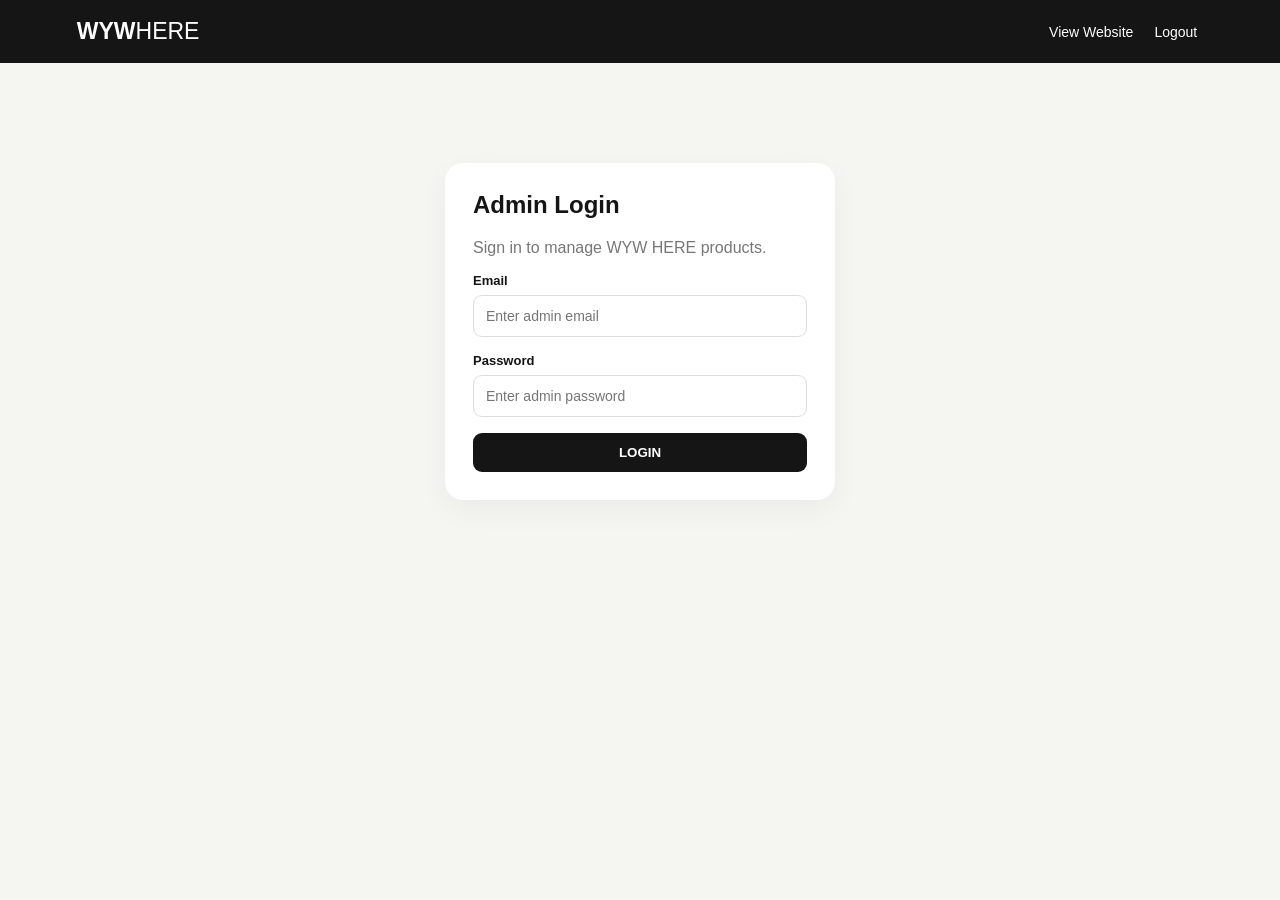
==== admin.html @ 7d74b833 "Refactor HTML structure and update styles" ====
<!doctype html>
<html lang="en">
<head>
<meta charset="UTF-8">
<meta name="viewport" content="width=device-width,initial-scale=1">
<title>WYW HERE | Admin</title>

<style>
*{box-sizing:border-box}

body{
  margin:0;
  font-family:Arial,sans-serif;
  background:#f5f5f2;
  color:#151515;
}

.topbar{
  background:#151515;
  color:#fff;
  padding:18px 6%;
  display:flex;
  justify-content:space-between;
  align-items:center;
}

.logo{
  font-size:23px;
  font-weight:700;
}

.logo span{
  font-weight:400;
}

.top-actions{
  display:flex;
  gap:15px;
  align-items:center;
}

.top-actions a,
.logout{
  color:#fff;
  background:none;
  border:0;
  cursor:pointer;
  text-decoration:none;
  font-size:14px;
}

.container{
  max-width:1000px;
  margin:35px auto;
  padding:0 20px;
}

.card{
  background:#fff;
  padding:28px;
  border-radius:18px;
  box-shadow:0 10px 30px #0000000b;
  margin-bottom:22px;
}

h1,h2{
  margin-top:0;
}

.subtitle{
  color:#777;
}

.field{
  margin:16px 0;
}

label{
  display:block;
  font-size:13px;
  font-weight:700;
  margin-bottom:7px;
}

input,
textarea,
select{
  width:100%;
  padding:12px;
  border:1px solid #ddd;
  border-radius:9px;
  font-size:14px;
}

textarea{
  min-height:85px;
}

.btn{
  border:0;
  border-radius:9px;
  padding:12px 16px;
  background:#151515;
  color:#fff;
  font-weight:700;
  cursor:pointer;
}

.btn:disabled{
  opacity:.6;
  cursor:not-allowed;
}

.secondary{
  background:#eee;
  color:#151515;
}

.danger{
  background:#eee;
  color:#b00020;
}

.actions{
  display:flex;
  gap:10px;
}

.message{
  display:none;
  margin-top:14px;
  padding:12px;
  border-radius:9px;
}

.success{
  background:#e8f7e8;
  color:#28752b;
}

.error{
  background:#ffe9e9;
  color:#a00000;
}

#app{
  display:none;
}

.login{
  max-width:430px;
  margin:100px auto;
  padding:0 20px;
}

.row{
  border:1px solid #eee;
  border-radius:12px;
  padding:14px;
  margin-top:10px;
  display:flex;
  justify-content:space-between;
  gap:15px;
  align-items:center;
}

.row h3{
  margin:0 0 5px;
  font-size:16px;
}

.row p{
  margin:0;
  color:#777;
  font-size:13px;
}

@media(max-width:600px){
  .row{
    align-items:flex-start;
    flex-direction:column;
  }

  .actions{
    flex-wrap:wrap;
  }
}
</style>
</head>

<body>

<header class="topbar">

  <div class="logo">
    WYW<span>HERE</span>
  </div>

  <div class="top-actions">
    <a href="index.html">View Website</a>
    <button class="logout" onclick="logout()">Logout</button>
  </div>

</header>


<!-- =========================
     LOGIN
========================= -->

<section id="login" class="login">

  <div class="card">

    <h1>Admin Login</h1>

    <p class="subtitle">
      Sign in to manage WYW HERE products.
    </p>

    <div id="loginError" class="message error"></div>

    <div class="field">

      <label>Email</label>

      <input
        id="email"
        type="email"
        autocomplete="username"
        placeholder="Enter admin email"
      >

    </div>


    <div class="field">

      <label>Password</label>

      <input
        id="password"
        type="password"
        autocomplete="current-password"
        placeholder="Enter admin password"
      >

    </div>


    <button
      id="loginBtn"
      class="btn"
      style="width:100%"
      onclick="login()"
    >
      LOGIN
    </button>

  </div>

</section>



<!-- =========================
     ADMIN APP
========================= -->

<section id="app" class="container">


  <div class="card">

    <h1 id="formTitle">
      Add Product
    </h1>

    <p class="subtitle">
      Create or update a product.
    </p>


    <div id="formError" class="message error"></div>

    <div id="success" class="message success"></div>


    <input
      type="hidden"
      id="editId"
    >


    <div class="field">

      <label>
        Product Name
      </label>

      <input
        id="name"
        placeholder="Premium Smart Watch"
      >

    </div>


    <div class="field">

      <label>
        Category
      </label>

      <select id="category">

        <option value="">
          Select Category
        </option>

        <option value="Gadgets">
          Gadgets
        </option>

        <option value="Watches">
          Watches
        </option>

        <option value="Kitchen">
          Kitchen
        </option>

        <option value="Home">
          Home
        </option>

        <option value="Fitness">
          Fitness
        </option>

      </select>

    </div>


    <div class="field">

      <label>
        Price
      </label>

      <input
        id="price"
        type="number"
        min="0"
        step="0.01"
        placeholder="2999"
      >

    </div>


    <div class="field">

      <label>
        Product Image URL
      </label>

      <input
        id="image"
        type="url"
        placeholder="https://..."
      >

    </div>


    <div class="field">

      <label>
        Short Description
      </label>

      <textarea
        id="description"
        placeholder="Write 1-2 lines about the product"
      ></textarea>

    </div>


    <div class="field">

      <label>
        Affiliate Link
      </label>

      <input
        id="link"
        type="url"
        placeholder="Paste your affiliate link"
      >

    </div>


    <div class="actions">

      <button
        id="saveBtn"
        class="btn"
        onclick="saveProduct()"
      >
        SAVE PRODUCT
      </button>


      <button
        id="cancelBtn"
        class="btn secondary"
        style="display:none"
        onclick="resetForm()"
      >
        CANCEL EDIT
      </button>

    </div>

  </div>



  <div class="card">

    <h2>
      Products
    </h2>

    <div id="list">
      Loading...
    </div>

  </div>


</section>



<script>

/* =========================================
   SUPABASE SETTINGS
========================================= */

const SUPABASE_URL =
  "https://ncavpnittrdgylogbjfp.supabase.co";

const SUPABASE_KEY =
  "sb_publishable_7E-WPJlMCarIj-FA3quJAw_Z6XFLWqP";

const ADMIN_EMAIL =
  "suryamjpru8953@gmail.com";


/* =========================================
   HELPERS
========================================= */

const $ = id =>
  document.getElementById(id);


function showMessage(id,text,type){

  const element = $(id);

  element.textContent = text;

  element.className =
    "message " + type;

  element.style.display =
    "block";
}


function hideMessage(id){

  $(id).style.display =
    "none";
}


function escapeHtml(value){

  return String(value ?? "")
    .replace(/[&<>"']/g, function(match){

      return {
        "&":"&amp;",
        "<":"&lt;",
        ">":"&gt;",
        '"':"&quot;",
        "'":"&#039;"

      }[match];

    });

}


/* =========================================
   AUTH TOKEN
========================================= */

function getAccessToken(){

  return sessionStorage.getItem(
    "wyw_access_token"
  );

}


/* =========================================
   SUPABASE AUTH LOGIN
========================================= */

async function login(){

  hideMessage("loginError");

  const email =
    $("email").value.trim();

  const password =
    $("password").value;

  const button =
    $("loginBtn");


  if(!email || !password){

    showMessage(
      "loginError",
      "Email and password are required.",
      "error"
    );

    return;
  }


  button.disabled = true;

  button.textContent =
    "LOGGING IN...";


  try{

    const response =
      await fetch(
        SUPABASE_URL +
        "/auth/v1/token?grant_type=password",
        {

          method:"POST",

          headers:{
            "Content-Type":
              "application/json",

            "apikey":
              SUPABASE_KEY
          },

          body:JSON.stringify({

            email:email,

            password:password

          })

        }
      );


    const data =
      await response.json();


    if(!response.ok){

      throw new Error(
        data.error_description ||
        data.msg ||
        data.message ||
        "Invalid email or password."
      );

    }


    if(
      !data.user ||
      !data.user.email ||
      data.user.email.toLowerCase() !==
      ADMIN_EMAIL.toLowerCase()
    ){

      throw new Error(
        "This account is not authorized as admin."
      );

    }


    sessionStorage.setItem(
      "wyw_access_token",
      data.access_token
    );


    sessionStorage.setItem(
      "wyw_refresh_token",
      data.refresh_token || ""
    );


    sessionStorage.setItem(
      "wyw_admin",
      "1"
    );


    showApp();


  }catch(error){

    console.error(error);

    showMessage(
      "loginError",
      error.message ||
      "Login failed.",
      "error"
    );

  }finally{

    button.disabled = false;

    button.textContent =
      "LOGIN";

  }

}


/* =========================================
   LOGOUT
========================================= */

function logout(){

  sessionStorage.removeItem(
    "wyw_access_token"
  );

  sessionStorage.removeItem(
    "wyw_refresh_token"
  );

  sessionStorage.removeItem(
    "wyw_admin"
  );

  location.reload();

}


/* =========================================
   AUTH CHECK
========================================= */

async function checkAdmin(){

  const token =
    getAccessToken();


  if(!token){

    return false;

  }


  try{

    const response =
      await fetch(
        SUPABASE_URL +
        "/auth/v1/user",
        {

          method:"GET",

          headers:{

            "apikey":
              SUPABASE_KEY,

            "Authorization":
              "Bearer " + token

          }

        }
      );


    if(!response.ok){

      return false;

    }


    const user =
      await response.json();


    if(
      !user.email ||
      user.email.toLowerCase() !==
      ADMIN_EMAIL.toLowerCase()
    ){

      return false;

    }


    return true;


  }catch(error){

    console.error(error);

    return false;

  }

}


/* =========================================
   SHOW ADMIN APP
========================================= */

async function showApp(){

  const authorized =
    await checkAdmin();


  if(!authorized){

    logout();

    return;

  }


  $("login").style.display =
    "none";


  $("app").style.display =
    "block";


  loadProducts();

}


/* =========================================
   AUTH HEADERS
========================================= */

function authHeaders(){

  const token =
    getAccessToken();


  return {

    "apikey":
      SUPABASE_KEY,

    "Authorization":
      "Bearer " + token,

    "Content-Type":
      "application/json"

  };

}


/* =========================================
   LOAD PRODUCTS
========================================= */

async function loadProducts(){

  const list =
    $("list");


  list.textContent =
    "Loading...";


  try{

    const response =
      await fetch(

        SUPABASE_URL +
        "/rest/v1/products?select=*&order=id.desc",

        {

          method:"GET",

          headers:authHeaders()

        }

      );


    const data =
      await response.json();


    if(!response.ok){

      throw new Error(
        data.message ||
        data.hint ||
        "Could not load products."
      );

    }


    renderProducts(data || []);


  }catch(error){

    console.error(error);

    list.innerHTML =
      "<p style='color:#b00020'>" +
      escapeHtml(error.message) +
      "</p>";

  }

}


/* =========================================
   SAVE PRODUCT
========================================= */

async function saveProduct(){

  hideMessage("formError");

  hideMessage("success");


  const name =
    $("name").value.trim();

  const category =
    $("category").value.trim();

  const price =
    $("price").value.trim();

  const image =
    $("image").value.trim();

  const description =
    $("description").value.trim();

  const affiliateLink =
    $("link").value.trim();

  const editId =
    $("editId").value;


  if(
    !name ||
    !category ||
    !price ||
    !description ||
    !affiliateLink
  ){

    showMessage(
      "formError",
      "Please fill all required fields.",
      "error"
    );

    return;

  }


  const product = {

    name:name,

    category:category,

    price:Number(price),

    image_url:
      image || null,

    description:
      description,

    affiliate_link:
      affiliateLink

  };


  const button =
    $("saveBtn");


  button.disabled = true;

  button.textContent =
    editId ?
      "UPDATING..." :
      "SAVING...";


  try{

    let response;


    if(editId){

      response =
        await fetch(

          SUPABASE_URL +
          "/rest/v1/products?id=eq." +
          encodeURIComponent(editId),

          {

            method:"PATCH",

            headers:{
              ...authHeaders(),
              "Prefer":
                "return=minimal"
            },

            body:
              JSON.stringify(product)

          }

        );

    }else{

      response =
        await fetch(

          SUPABASE_URL +
          "/rest/v1/products",

          {

            method:"POST",

            headers:{
              ...authHeaders(),
              "Prefer":
                "return=minimal"
            },

            body:
              JSON.stringify(product)

          }

        );

    }


    const text =
      await response.text();


    if(!response.ok){

      throw new Error(
        text ||
        "Could not save product."
      );

    }


    resetForm();


    showMessage(
      "success",
      editId ?
        "Product updated successfully." :
        "Product added successfully.",
      "success"
    );


    await loadProducts();


  }catch(error){

    console.error(error);

    showMessage(
      "formError",
      error.message ||
      "Could not save product.",
      "error"
    );

  }finally{

    button.disabled =
      false;

    button.textContent =
      "SAVE PRODUCT";

  }

}


/* =========================================
   EDIT PRODUCT
========================================= */

function editProduct(product){

  $("formTitle").textContent =
    "Edit Product";


  $("editId").value =
    product.id;


  $("name").value =
    product.name || "";


  $("category").value =
    product.category || "";


  $("price").value =
    product.price ?? "";


  $("image").value =
    product.image_url || "";


  $("description").value =
    product.description || "";


  $("link").value =
    product.affiliate_link || "";


  $("cancelBtn").style.display =
    "inline-block";


  window.scrollTo({

    top:0,

    behavior:"smooth"

  });

}


/* =========================================
   DELETE PRODUCT
========================================= */

async function deleteProduct(id){

  if(
    !confirm(
      "Delete this product?"
    )
  ){

    return;

  }


  try{

    const response =
      await fetch(

        SUPABASE_URL +
        "/rest/v1/products?id=eq." +
        encodeURIComponent(id),

        {

          method:"DELETE",

          headers:{
            ...authHeaders(),
            "Prefer":
              "return=minimal"
          }

        }

      );


    const text =
      await response.text();


    if(!response.ok){

      throw new Error(
        text ||
        "Delete failed."
      );

    }


    await loadProducts();


  }catch(error){

    console.error(error);

    alert(
      "Delete failed: " +
      error.message
    );

  }

}


/* =========================================
   RENDER PRODUCTS
========================================= */

function renderProducts(products){

  const list =
    $("list");


  if(!products.length){

    list.innerHTML =
      "<p class='subtitle'>" +
      "No products added yet." +
      "</p>";

    return;

  }


  list.innerHTML =
    products.map(function(product){

      return `

        <div class="row">

          <div>

            <h3>
              ${escapeHtml(product.name)}
            </h3>

            <p>
              ${escapeHtml(product.category)}
              · ₹${Number(product.price)
                .toLocaleString("en-IN")}
            </p>

          </div>


          <div class="actions">

            <button
              class="btn secondary"
              onclick="editProductById(${Number(product.id)})"
            >
              Edit
            </button>


            <button
              class="btn danger"
              onclick="deleteProduct(${Number(product.id)})"
            >
              Delete
            </button>

          </div>

        </div>

      `;

    }).join("");

}


/* =========================================
   EDIT FROM LIST
========================================= */

let cachedProducts = [];


function editProductById(id){

  const product =
    cachedProducts.find(
      item => Number(item.id) === Number(id)
    );


  if(product){

    editProduct(product);

  }

}


/* =========================================
   RESET FORM
========================================= */

function resetForm(){

  $("editId").value =
    "";

  $("name").value =
    "";

  $("category").value =
    "";

  $("price").value =
    "";

  $("image").value =
    "";

  $("description").value =
    "";

  $("link").value =
    "";

  $("formTitle").textContent =
    "Add Product";

  $("cancelBtn").style.display =
    "none";

  hideMessage("formError");

}


/* =========================================
   OVERRIDE RENDER TO CACHE PRODUCTS
========================================= */

const originalRenderProducts =
  renderProducts;


renderProducts =
  function(products){

    cachedProducts =
      products;

    originalRenderProducts(
      products
    );

  };


/* =========================================
   INITIALIZE
========================================= */

async function init(){

  const authorized =
    await checkAdmin();


  if(authorized){

    $("login").style.display =
      "none";

    $("app").style.display =
      "block";

    await loadProducts();

  }else{

    $("login").style.display =
      "block";

    $("app").style.display =
      "none";

  }

}


init();

</script>

</body>
</html>
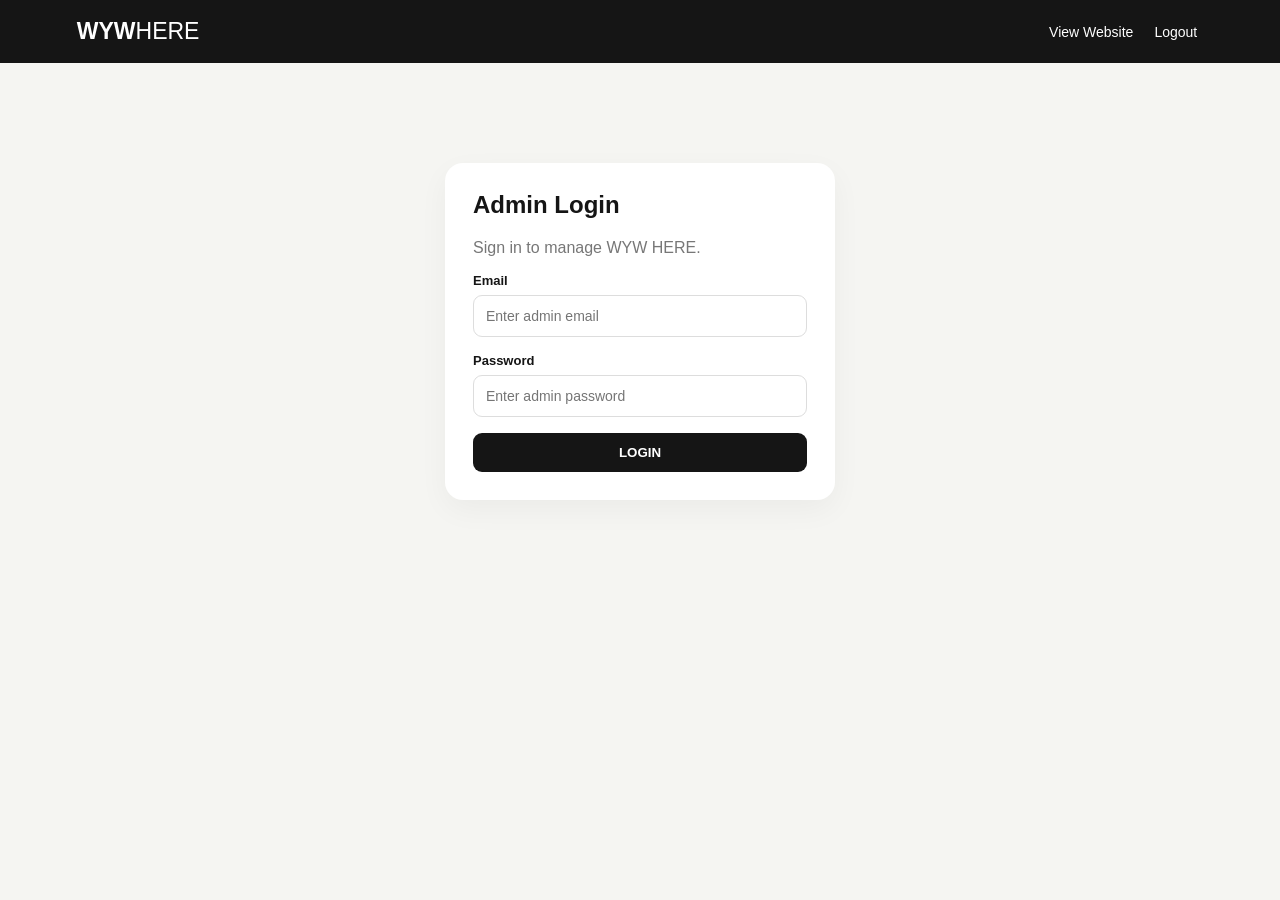
==== commit 3261a2d9: "Change 'Hello World' to 'Goodbye World'" ====
--- a/admin.html
+++ b/admin.html
@@ -1,12 +1,22 @@
 <!doctype html>
 <html lang="en">
+
 <head>
+
 <meta charset="UTF-8">
-<meta name="viewport" content="width=device-width,initial-scale=1">
+
+<meta
+  name="viewport"
+  content="width=device-width,initial-scale=1"
+>
+
 <title>WYW HERE | Admin</title>
 
 <style>
-*{box-sizing:border-box}
+
+*{
+  box-sizing:border-box;
+}
 
 body{
   margin:0;
@@ -50,7 +60,7 @@
 }
 
 .container{
-  max-width:1000px;
+  max-width:1200px;
   margin:35px auto;
   padding:0 20px;
 }
@@ -63,7 +73,9 @@
   margin-bottom:22px;
 }
 
-h1,h2{
+h1,
+h2,
+h3{
   margin-top:0;
 }
 
@@ -90,10 +102,18 @@
   border:1px solid #ddd;
   border-radius:9px;
   font-size:14px;
+  outline:none;
+}
+
+input:focus,
+textarea:focus,
+select:focus{
+  border-color:#151515;
 }
 
 textarea{
   min-height:85px;
+  resize:vertical;
 }
 
 .btn{
@@ -124,6 +144,7 @@
 .actions{
   display:flex;
   gap:10px;
+  flex-wrap:wrap;
 }
 
 .message{
@@ -175,20 +196,201 @@
   font-size:13px;
 }
 
-@media(max-width:600px){
+.image-note{
+  font-size:12px;
+  color:#888;
+  margin-top:5px;
+}
+
+.image-count{
+  font-size:12px;
+  color:#777;
+  margin-top:4px;
+}
+
+
+/* =========================
+   DASHBOARD
+========================= */
+
+.dashboard-grid{
+  display:grid;
+  grid-template-columns:
+    repeat(6,1fr);
+  gap:12px;
+  margin-top:20px;
+}
+
+.stat{
+  background:#f5f5f2;
+  padding:18px;
+  border-radius:14px;
+  min-height:110px;
+}
+
+.stat-label{
+  margin:0;
+  color:#777;
+  font-size:12px;
+}
+
+.stat-value{
+  margin:9px 0 0;
+  font-size:25px;
+}
+
+.stat-small{
+  font-size:20px;
+}
+
+
+/* =========================
+   FILTER
+========================= */
+
+.filter-box{
+  display:flex;
+  gap:10px;
+  align-items:end;
+  flex-wrap:wrap;
+  margin-top:20px;
+}
+
+.filter-item{
+  flex:1;
+  min-width:180px;
+}
+
+.filter-item label{
+  margin-bottom:6px;
+}
+
+.quick-buttons{
+  display:flex;
+  gap:8px;
+  flex-wrap:wrap;
+}
+
+.quick-btn{
+  border:1px solid #ddd;
+  background:#fff;
+  color:#151515;
+  padding:11px 14px;
+  border-radius:9px;
+  cursor:pointer;
+  font-weight:600;
+}
+
+.quick-btn.active{
+  background:#151515;
+  color:#fff;
+  border-color:#151515;
+}
+
+
+/* =========================
+   TABLE
+========================= */
+
+.table-wrap{
+  overflow-x:auto;
+}
+
+.analytics-table{
+  width:100%;
+  border-collapse:collapse;
+  margin-top:15px;
+}
+
+.analytics-table th,
+.analytics-table td{
+  text-align:left;
+  padding:13px 10px;
+  border-bottom:1px solid #eee;
+  font-size:14px;
+}
+
+.analytics-table th{
+  font-size:12px;
+  color:#777;
+  text-transform:uppercase;
+}
+
+.empty{
+  color:#777;
+  padding:15px 0;
+}
+
+
+/* =========================
+   SALE FORM
+========================= */
+
+.sale-grid{
+  display:grid;
+  grid-template-columns:
+    1fr 1fr;
+  gap:15px;
+}
+
+.sale-grid .full{
+  grid-column:1/-1;
+}
+
+
+/* =========================
+   MOBILE
+========================= */
+
+@media(max-width:1000px){
+
+  .dashboard-grid{
+    grid-template-columns:
+      repeat(3,1fr);
+  }
+
+}
+
+@media(max-width:700px){
+
+  .dashboard-grid{
+    grid-template-columns:1fr 1fr;
+  }
+
+  .sale-grid{
+    grid-template-columns:1fr;
+  }
+
+  .sale-grid .full{
+    grid-column:auto;
+  }
+
   .row{
     align-items:flex-start;
     flex-direction:column;
   }
 
   .actions{
-    flex-wrap:wrap;
+    width:100%;
   }
-}
+
+  .actions .btn{
+    flex:1;
+  }
+
+}
+
 </style>
+
 </head>
 
+
 <body>
+
+
+<!-- =========================
+     TOP BAR
+========================= -->
 
 <header class="topbar">
 
@@ -197,11 +399,22 @@
   </div>
 
   <div class="top-actions">
-    <a href="index.html">View Website</a>
-    <button class="logout" onclick="logout()">Logout</button>
+
+    <a href="index.html">
+      View Website
+    </a>
+
+    <button
+      class="logout"
+      onclick="logout()"
+    >
+      Logout
+    </button>
+
   </div>
 
 </header>
+
 
 
 <!-- =========================
@@ -215,10 +428,13 @@
     <h1>Admin Login</h1>
 
     <p class="subtitle">
-      Sign in to manage WYW HERE products.
+      Sign in to manage WYW HERE.
     </p>
 
-    <div id="loginError" class="message error"></div>
+    <div
+      id="loginError"
+      class="message error"
+    ></div>
 
     <div class="field">
 
@@ -233,7 +449,6 @@
 
     </div>
 
-
     <div class="field">
 
       <label>Password</label>
@@ -246,7 +461,6 @@
       >
 
     </div>
-
 
     <button
       id="loginBtn"
@@ -270,178 +484,649 @@
 <section id="app" class="container">
 
 
-  <div class="card">
-
-    <h1 id="formTitle">
-      Add Product
-    </h1>
-
-    <p class="subtitle">
-      Create or update a product.
-    </p>
-
-
-    <div id="formError" class="message error"></div>
-
-    <div id="success" class="message success"></div>
-
+<!-- =========================
+     DASHBOARD
+========================= -->
+
+<div class="card">
+
+  <h1>
+    Dashboard
+  </h1>
+
+  <p class="subtitle">
+    Affiliate performance and Amazon earnings.
+  </p>
+
+
+  <div class="dashboard-grid">
+
+
+    <div class="stat">
+
+      <p class="stat-label">
+        TOTAL CLICKS
+      </p>
+
+      <h2
+        id="totalClicks"
+        class="stat-value"
+      >
+        0
+      </h2>
+
+    </div>
+
+
+    <div class="stat">
+
+      <p class="stat-label">
+        7 DAYS
+      </p>
+
+      <h2
+        id="sevenDays"
+        class="stat-value"
+      >
+        0
+      </h2>
+
+    </div>
+
+
+    <div class="stat">
+
+      <p class="stat-label">
+        30 DAYS
+      </p>
+
+      <h2
+        id="thirtyDays"
+        class="stat-value"
+      >
+        0
+      </h2>
+
+    </div>
+
+
+    <div class="stat">
+
+      <p class="stat-label">
+        TOTAL ORDERS
+      </p>
+
+      <h2
+        id="totalOrders"
+        class="stat-value"
+      >
+        0
+      </h2>
+
+    </div>
+
+
+    <div class="stat">
+
+      <p class="stat-label">
+        TOTAL SALES
+      </p>
+
+      <h2
+        id="totalSales"
+        class="stat-value stat-small"
+      >
+        ₹0
+      </h2>
+
+    </div>
+
+
+    <div class="stat">
+
+      <p class="stat-label">
+        COMMISSION
+      </p>
+
+      <h2
+        id="totalCommission"
+        class="stat-value stat-small"
+      >
+        ₹0
+      </h2>
+
+    </div>
+
+
+  </div>
+
+
+  <!-- DATE FILTER -->
+
+  <div class="filter-box">
+
+    <div class="filter-item">
+
+      <label>
+        FROM DATE
+      </label>
+
+      <input
+        id="fromDate"
+        type="date"
+      >
+
+    </div>
+
+
+    <div class="filter-item">
+
+      <label>
+        TO DATE
+      </label>
+
+      <input
+        id="toDate"
+        type="date"
+      >
+
+    </div>
+
+
+    <div class="filter-item">
+
+      <label>
+        QUICK FILTER
+      </label>
+
+      <div class="quick-buttons">
+
+        <button
+          class="quick-btn"
+          onclick="setQuickFilter(7)"
+        >
+          7 Days
+        </button>
+
+        <button
+          class="quick-btn"
+          onclick="setQuickFilter(30)"
+        >
+          30 Days
+        </button>
+
+        <button
+          class="quick-btn"
+          onclick="clearFilter()"
+        >
+          All
+        </button>
+
+      </div>
+
+    </div>
+
+  </div>
+
+</div>
+
+
+
+<!-- =========================
+     PRODUCT FORM
+========================= -->
+
+<div class="card">
+
+  <h2 id="formTitle">
+    Add Product
+  </h2>
+
+  <p class="subtitle">
+    Create or update a product.
+  </p>
+
+
+  <div
+    id="formError"
+    class="message error"
+  ></div>
+
+
+  <div
+    id="success"
+    class="message success"
+  ></div>
+
+
+  <input
+    type="hidden"
+    id="editId"
+  >
+
+
+  <div class="field">
+
+    <label>
+      Product Name
+    </label>
 
     <input
-      type="hidden"
-      id="editId"
+      id="name"
+      placeholder="Premium Smart Watch"
     >
 
-
-    <div class="field">
+  </div>
+
+
+  <div class="field">
+
+    <label>
+      Category
+    </label>
+
+    <select id="category">
+
+      <option value="">
+        Select Category
+      </option>
+
+      <option value="Gadgets">
+        Gadgets
+      </option>
+
+      <option value="Watches">
+        Watches
+      </option>
+
+      <option value="Kitchen">
+        Kitchen
+      </option>
+
+      <option value="Home">
+        Home
+      </option>
+
+      <option value="Fitness">
+        Fitness
+      </option>
+
+    </select>
+
+  </div>
+
+
+  <div class="field">
+
+    <label>
+      Price
+    </label>
+
+    <input
+      id="price"
+      type="number"
+      min="0"
+      step="0.01"
+      placeholder="2999"
+    >
+
+  </div>
+
+
+  <div class="field">
+
+    <label>
+      Product Image 1 URL
+    </label>
+
+    <input
+      id="image"
+      type="url"
+      placeholder="https://..."
+    >
+
+  </div>
+
+
+  <div class="field">
+
+    <label>
+      Product Image 2 URL
+    </label>
+
+    <input
+      id="image2"
+      type="url"
+      placeholder="https://..."
+    >
+
+  </div>
+
+
+  <div class="field">
+
+    <label>
+      Product Image 3 URL
+    </label>
+
+    <input
+      id="image3"
+      type="url"
+      placeholder="https://..."
+    >
+
+  </div>
+
+
+  <div class="field">
+
+    <label>
+      Product Image 4 URL
+    </label>
+
+    <input
+      id="image4"
+      type="url"
+      placeholder="https://..."
+    >
+
+  </div>
+
+
+  <div class="field">
+
+    <label>
+      Product Image 5 URL
+    </label>
+
+    <input
+      id="image5"
+      type="url"
+      placeholder="https://..."
+    >
+
+  </div>
+
+
+  <div class="field">
+
+    <label>
+      Short Description
+    </label>
+
+    <textarea
+      id="description"
+      placeholder="Write 1-2 lines about the product"
+    ></textarea>
+
+  </div>
+
+
+  <div class="field">
+
+    <label>
+      Affiliate Link
+    </label>
+
+    <input
+      id="link"
+      type="url"
+      placeholder="Paste your affiliate link"
+    >
+
+  </div>
+
+
+  <div class="actions">
+
+    <button
+      id="saveBtn"
+      class="btn"
+      onclick="saveProduct()"
+    >
+      SAVE PRODUCT
+    </button>
+
+    <button
+      id="cancelBtn"
+      class="btn secondary"
+      style="display:none"
+      onclick="resetForm()"
+    >
+      CANCEL EDIT
+    </button>
+
+  </div>
+
+</div>
+
+
+
+<!-- =========================
+     PRODUCTS
+========================= -->
+
+<div class="card">
+
+  <h2>
+    Products
+  </h2>
+
+  <div id="list">
+    Loading...
+  </div>
+
+</div>
+
+
+
+<!-- =========================
+     AMAZON SALES ENTRY
+========================= -->
+
+<div class="card">
+
+  <h2>
+    Add Amazon Sale
+  </h2>
+
+  <p class="subtitle">
+    Manually enter your Amazon Associates sales and commission.
+  </p>
+
+
+  <div
+    id="saleError"
+    class="message error"
+  ></div>
+
+
+  <div
+    id="saleSuccess"
+    class="message success"
+  ></div>
+
+
+  <div class="sale-grid">
+
+
+    <div>
 
       <label>
-        Product Name
+        Sale Date
       </label>
 
       <input
-        id="name"
-        placeholder="Premium Smart Watch"
+        id="saleDate"
+        type="date"
       >
 
     </div>
 
 
-    <div class="field">
+    <div>
 
       <label>
-        Category
+        Product
       </label>
 
-      <select id="category">
+      <select id="saleProduct">
 
         <option value="">
-          Select Category
+          Select Product
         </option>
 
-        <option value="Gadgets">
-          Gadgets
-        </option>
-
-        <option value="Watches">
-          Watches
-        </option>
-
-        <option value="Kitchen">
-          Kitchen
-        </option>
-
-        <option value="Home">
-          Home
-        </option>
-
-        <option value="Fitness">
-          Fitness
-        </option>
-
       </select>
 
     </div>
 
 
-    <div class="field">
+    <div>
 
       <label>
-        Price
+        Orders
       </label>
 
       <input
-        id="price"
+        id="saleOrders"
+        type="number"
+        min="1"
+        value="1"
+      >
+
+    </div>
+
+
+    <div>
+
+      <label>
+        Sales Amount ₹
+      </label>
+
+      <input
+        id="salesAmount"
         type="number"
         min="0"
         step="0.01"
-        placeholder="2999"
+        value="0"
       >
 
     </div>
 
 
-    <div class="field">
+    <div>
 
       <label>
-        Product Image URL
+        Commission ₹
       </label>
 
       <input
-        id="image"
-        type="url"
-        placeholder="https://..."
+        id="commissionAmount"
+        type="number"
+        min="0"
+        step="0.01"
+        value="0"
       >
 
     </div>
 
 
-    <div class="field">
+    <div>
 
       <label>
-        Short Description
+        Notes
       </label>
 
-      <textarea
-        id="description"
-        placeholder="Write 1-2 lines about the product"
-      ></textarea>
+      <input
+        id="saleNotes"
+        placeholder="Optional"
+      >
 
     </div>
 
 
-    <div class="field">
-
-      <label>
-        Affiliate Link
-      </label>
-
-      <input
-        id="link"
-        type="url"
-        placeholder="Paste your affiliate link"
+    <div class="full">
+
+      <button
+        id="saleBtn"
+        class="btn"
+        onclick="saveSale()"
       >
+        ADD SALE
+      </button>
 
     </div>
 
 
-    <div class="actions">
-
-      <button
-        id="saveBtn"
-        class="btn"
-        onclick="saveProduct()"
-      >
-        SAVE PRODUCT
-      </button>
-
-
-      <button
-        id="cancelBtn"
-        class="btn secondary"
-        style="display:none"
-        onclick="resetForm()"
-      >
-        CANCEL EDIT
-      </button>
-
-    </div>
-
   </div>
 
-
-
-  <div class="card">
-
-    <h2>
-      Products
-    </h2>
-
-    <div id="list">
-      Loading...
-    </div>
-
+</div>
+
+
+
+<!-- =========================
+     PRODUCT-WISE ANALYTICS
+========================= -->
+
+<div class="card">
+
+  <h2>
+    Product-wise Performance
+  </h2>
+
+  <p class="subtitle">
+    Clicks, orders, sales, commission and conversion rate.
+  </p>
+
+
+  <div
+    id="productAnalytics"
+  >
+    Loading...
   </div>
 
+</div>
+
+
+
+<!-- =========================
+     AMAZON SALES HISTORY
+========================= -->
+
+<div class="card">
+
+  <h2>
+    Amazon Sales History
+  </h2>
+
+  <div
+    id="salesHistory"
+  >
+    Loading...
+  </div>
+
+</div>
+
+
+
+<!-- =========================
+     RECENT CLICKS
+========================= -->
+
+<div class="card">
+
+  <h2>
+    Recent Affiliate Clicks
+  </h2>
+
+  <div
+    id="recentClicks"
+  >
+    Loading...
+  </div>
+
+</div>
+
 
 </section>
 
@@ -449,8 +1134,9 @@
 
 <script>
 
+
 /* =========================================
-   SUPABASE SETTINGS
+   SUPABASE
 ========================================= */
 
 const SUPABASE_URL =
@@ -464,24 +1150,32 @@
 
 
 /* =========================================
-   HELPERS
+   HELPER
 ========================================= */
 
-const $ = id =>
+const $ =
+  id =>
   document.getElementById(id);
 
 
-function showMessage(id,text,type){
-
-  const element = $(id);
-
-  element.textContent = text;
+function showMessage(
+  id,
+  text,
+  type
+){
+
+  const element =
+    $(id);
+
+  element.textContent =
+    text;
 
   element.className =
     "message " + type;
 
   element.style.display =
     "block";
+
 }
 
 
@@ -489,30 +1183,79 @@
 
   $(id).style.display =
     "none";
+
 }
 
 
 function escapeHtml(value){
 
   return String(value ?? "")
-    .replace(/[&<>"']/g, function(match){
-
-      return {
-        "&":"&amp;",
-        "<":"&lt;",
-        ">":"&gt;",
-        '"':"&quot;",
-        "'":"&#039;"
-
-      }[match];
-
-    });
+    .replace(
+      /[&<>"']/g,
+      function(match){
+
+        return {
+
+          "&":"&amp;",
+          "<":"&lt;",
+          ">":"&gt;",
+          '"':"&quot;",
+          "'":"&#039;"
+
+        }[match];
+
+      }
+    );
+
+}
+
+
+function money(value){
+
+  return "₹" +
+    Number(value || 0)
+      .toLocaleString(
+        "en-IN",
+        {
+          minimumFractionDigits:2,
+          maximumFractionDigits:2
+        }
+      );
+
+}
+
+
+function dateIndia(value){
+
+  if(!value){
+    return "—";
+  }
+
+  return new Date(value)
+    .toLocaleString(
+      "en-IN",
+      {
+        timeZone:"Asia/Kolkata"
+      }
+    );
+
+}
+
+
+function localDateString(date){
+
+  return date.toLocaleDateString(
+    "en-CA",
+    {
+      timeZone:"Asia/Kolkata"
+    }
+  );
 
 }
 
 
 /* =========================================
-   AUTH TOKEN
+   TOKEN
 ========================================= */
 
 function getAccessToken(){
@@ -525,7 +1268,30 @@
 
 
 /* =========================================
-   SUPABASE AUTH LOGIN
+   AUTH HEADERS
+========================================= */
+
+function authHeaders(){
+
+  return {
+
+    "apikey":
+      SUPABASE_KEY,
+
+    "Authorization":
+      "Bearer " +
+      getAccessToken(),
+
+    "Content-Type":
+      "application/json"
+
+  };
+
+}
+
+
+/* =========================================
+   LOGIN
 ========================================= */
 
 async function login(){
@@ -551,10 +1317,12 @@
     );
 
     return;
+
   }
 
 
-  button.disabled = true;
+  button.disabled =
+    true;
 
   button.textContent =
     "LOGGING IN...";
@@ -564,8 +1332,10 @@
 
     const response =
       await fetch(
+
         SUPABASE_URL +
         "/auth/v1/token?grant_type=password",
+
         {
 
           method:"POST",
@@ -578,15 +1348,16 @@
               SUPABASE_KEY
           },
 
-          body:JSON.stringify({
-
-            email:email,
-
-            password:password
-
-          })
+          body:
+            JSON.stringify({
+
+              email,
+              password
+
+            })
 
         }
+
       );
 
 
@@ -625,20 +1396,18 @@
       data.access_token
     );
 
-
     sessionStorage.setItem(
       "wyw_refresh_token",
       data.refresh_token || ""
     );
 
-
     sessionStorage.setItem(
       "wyw_admin",
       "1"
     );
 
 
-    showApp();
+    await showApp();
 
 
   }catch(error){
@@ -654,7 +1423,8 @@
 
   }finally{
 
-    button.disabled = false;
+    button.disabled =
+      false;
 
     button.textContent =
       "LOGIN";
@@ -708,11 +1478,11 @@
 
     const response =
       await fetch(
+
         SUPABASE_URL +
         "/auth/v1/user",
+
         {
-
-          method:"GET",
 
           headers:{
 
@@ -725,6 +1495,7 @@
           }
 
         }
+
       );
 
 
@@ -739,18 +1510,11 @@
       await response.json();
 
 
-    if(
-      !user.email ||
-      user.email.toLowerCase() !==
+    return Boolean(
+      user.email &&
+      user.email.toLowerCase() ===
       ADMIN_EMAIL.toLowerCase()
-    ){
-
-      return false;
-
-    }
-
-
-    return true;
+    );
 
 
   }catch(error){
@@ -765,7 +1529,7 @@
 
 
 /* =========================================
-   SHOW ADMIN APP
+   SHOW APP
 ========================================= */
 
 async function showApp(){
@@ -786,45 +1550,29 @@
   $("login").style.display =
     "none";
 
-
   $("app").style.display =
     "block";
 
 
-  loadProducts();
+  await loadProducts();
+
+  await loadAnalytics();
+
+  await loadSales();
+
+  populateSaleProducts();
+
+  setTodayDate();
 
 }
 
 
 /* =========================================
-   AUTH HEADERS
+   PRODUCTS
 ========================================= */
 
-function authHeaders(){
-
-  const token =
-    getAccessToken();
-
-
-  return {
-
-    "apikey":
-      SUPABASE_KEY,
-
-    "Authorization":
-      "Bearer " + token,
-
-    "Content-Type":
-      "application/json"
-
-  };
-
-}
-
-
-/* =========================================
-   LOAD PRODUCTS
-========================================= */
+let cachedProducts = [];
+
 
 async function loadProducts(){
 
@@ -846,9 +1594,8 @@
 
         {
 
-          method:"GET",
-
-          headers:authHeaders()
+          headers:
+            authHeaders()
 
         }
 
@@ -870,7 +1617,15 @@
     }
 
 
-    renderProducts(data || []);
+    cachedProducts =
+      data || [];
+
+
+    renderProducts(
+      cachedProducts
+    );
+
+    populateSaleProducts();
 
 
   }catch(error){
@@ -888,6 +1643,118 @@
 
 
 /* =========================================
+   RENDER PRODUCTS
+========================================= */
+
+function renderProducts(products){
+
+  const list =
+    $("list");
+
+
+  if(!products.length){
+
+    list.innerHTML =
+      "<p class='subtitle'>" +
+      "No products added yet." +
+      "</p>";
+
+    return;
+
+  }
+
+
+  list.innerHTML =
+    products.map(
+      function(product){
+
+        let imageCount = 0;
+
+
+        [
+          product.image_url,
+          product.image_2,
+          product.image_3,
+          product.image_4,
+          product.image_5
+        ].forEach(
+          image => {
+
+            if(image){
+              imageCount++;
+            }
+
+          }
+        );
+
+
+        return `
+
+          <div class="row">
+
+            <div>
+
+              <h3>
+                ${escapeHtml(
+                  product.name
+                )}
+              </h3>
+
+              <p>
+
+                ${escapeHtml(
+                  product.category
+                )}
+
+                ·
+
+                ${money(
+                  product.price
+                )}
+
+              </p>
+
+              <div class="image-count">
+
+                ${imageCount}
+                image${imageCount === 1 ? "" : "s"}
+                added
+
+              </div>
+
+            </div>
+
+
+            <div class="actions">
+
+              <button
+                class="btn secondary"
+                onclick="editProductById(${Number(product.id)})"
+              >
+                Edit
+              </button>
+
+
+              <button
+                class="btn danger"
+                onclick="deleteProduct(${Number(product.id)})"
+              >
+                Delete
+              </button>
+
+            </div>
+
+          </div>
+
+        `;
+
+      }
+    ).join("");
+
+}
+
+
+/* =========================================
    SAVE PRODUCT
 ========================================= */
 
@@ -898,34 +1765,58 @@
   hideMessage("success");
 
 
-  const name =
-    $("name").value.trim();
-
-  const category =
-    $("category").value.trim();
-
-  const price =
-    $("price").value.trim();
-
-  const image =
-    $("image").value.trim();
-
-  const description =
-    $("description").value.trim();
-
-  const affiliateLink =
-    $("link").value.trim();
-
   const editId =
     $("editId").value;
 
 
+  const product = {
+
+    name:
+      $("name").value.trim(),
+
+    category:
+      $("category").value.trim(),
+
+    price:
+      Number(
+        $("price").value
+      ),
+
+    image_url:
+      $("image").value.trim() ||
+      null,
+
+    image_2:
+      $("image2").value.trim() ||
+      null,
+
+    image_3:
+      $("image3").value.trim() ||
+      null,
+
+    image_4:
+      $("image4").value.trim() ||
+      null,
+
+    image_5:
+      $("image5").value.trim() ||
+      null,
+
+    description:
+      $("description").value.trim(),
+
+    affiliate_link:
+      $("link").value.trim()
+
+  };
+
+
   if(
-    !name ||
-    !category ||
-    !price ||
-    !description ||
-    !affiliateLink
+    !product.name ||
+    !product.category ||
+    !product.price ||
+    !product.description ||
+    !product.affiliate_link
   ){
 
     showMessage(
@@ -939,36 +1830,17 @@
   }
 
 
-  const product = {
-
-    name:name,
-
-    category:category,
-
-    price:Number(price),
-
-    image_url:
-      image || null,
-
-    description:
-      description,
-
-    affiliate_link:
-      affiliateLink
-
-  };
-
-
   const button =
     $("saveBtn");
 
 
-  button.disabled = true;
+  button.disabled =
+    true;
 
   button.textContent =
-    editId ?
-      "UPDATING..." :
-      "SAVING...";
+    editId
+      ? "UPDATING..."
+      : "SAVING...";
 
 
   try{
@@ -1044,14 +1916,18 @@
     }
 
 
+    const editing =
+      Boolean(editId);
+
+
     resetForm();
 
 
     showMessage(
       "success",
-      editId ?
-        "Product updated successfully." :
-        "Product added successfully.",
+      editing
+        ? "Product updated successfully."
+        : "Product added successfully.",
       "success"
     );
 
@@ -1087,50 +1963,64 @@
    EDIT PRODUCT
 ========================================= */
 
-function editProduct(product){
+function editProductById(id){
+
+  const product =
+    cachedProducts.find(
+      item =>
+        Number(item.id) ===
+        Number(id)
+    );
+
+
+  if(!product){
+    return;
+  }
+
 
   $("formTitle").textContent =
     "Edit Product";
 
-
   $("editId").value =
-    product.id;
-
+    product.id || "";
 
   $("name").value =
     product.name || "";
 
-
   $("category").value =
     product.category || "";
 
-
   $("price").value =
     product.price ?? "";
 
-
   $("image").value =
     product.image_url || "";
 
+  $("image2").value =
+    product.image_2 || "";
+
+  $("image3").value =
+    product.image_3 || "";
+
+  $("image4").value =
+    product.image_4 || "";
+
+  $("image5").value =
+    product.image_5 || "";
 
   $("description").value =
     product.description || "";
 
-
   $("link").value =
     product.affiliate_link || "";
 
-
   $("cancelBtn").style.display =
     "inline-block";
 
 
   window.scrollTo({
-
     top:0,
-
     behavior:"smooth"
-
   });
 
 }
@@ -1177,21 +2067,18 @@
       );
 
 
-    const text =
-      await response.text();
-
-
     if(!response.ok){
 
       throw new Error(
-        text ||
-        "Delete failed."
+        await response.text()
       );
 
     }
 
 
     await loadProducts();
+
+    await loadAnalytics();
 
 
   }catch(error){
@@ -1209,158 +2096,1292 @@
 
 
 /* =========================================
-   RENDER PRODUCTS
+   RESET PRODUCT FORM
 ========================================= */
 
-function renderProducts(products){
-
-  const list =
-    $("list");
-
-
-  if(!products.length){
-
-    list.innerHTML =
-      "<p class='subtitle'>" +
-      "No products added yet." +
+function resetForm(){
+
+  $("editId").value =
+    "";
+
+  $("name").value =
+    "";
+
+  $("category").value =
+    "";
+
+  $("price").value =
+    "";
+
+  $("image").value =
+    "";
+
+  $("image2").value =
+    "";
+
+  $("image3").value =
+    "";
+
+  $("image4").value =
+    "";
+
+  $("image5").value =
+    "";
+
+  $("description").value =
+    "";
+
+  $("link").value =
+    "";
+
+  $("formTitle").textContent =
+    "Add Product";
+
+  $("cancelBtn").style.display =
+    "none";
+
+  hideMessage("formError");
+
+}
+
+
+/* =========================================
+   ANALYTICS DATA
+========================================= */
+
+let allClicks = [];
+
+let allSales = [];
+
+
+/* =========================================
+   LOAD CLICKS
+========================================= */
+
+async function loadAnalytics(){
+
+  try{
+
+    const response =
+      await fetch(
+
+        SUPABASE_URL +
+        "/rest/v1/affiliate_clicks?select=*&order=clicked_at.desc",
+
+        {
+
+          headers:
+            authHeaders()
+
+        }
+
+      );
+
+
+    const data =
+      await response.json();
+
+
+    if(!response.ok){
+
+      throw new Error(
+        data.message ||
+        data.hint ||
+        "Could not load clicks."
+      );
+
+    }
+
+
+    allClicks =
+      data || [];
+
+
+    renderDashboard();
+
+
+  }catch(error){
+
+    console.error(error);
+
+    $("totalClicks").textContent =
+      "—";
+
+    $("sevenDays").textContent =
+      "—";
+
+    $("thirtyDays").textContent =
+      "—";
+
+    $("recentClicks").innerHTML =
+      "<p class='empty'>" +
+      escapeHtml(error.message) +
       "</p>";
 
+  }
+
+}
+
+
+/* =========================================
+   LOAD SALES
+========================================= */
+
+async function loadSales(){
+
+  try{
+
+    const response =
+      await fetch(
+
+        SUPABASE_URL +
+        "/rest/v1/amazon_sales?select=*&order=sale_date.desc,created_at.desc",
+
+        {
+
+          headers:
+            authHeaders()
+
+        }
+
+      );
+
+
+    const data =
+      await response.json();
+
+
+    if(!response.ok){
+
+      throw new Error(
+        data.message ||
+        data.hint ||
+        "Could not load Amazon sales."
+      );
+
+    }
+
+
+    allSales =
+      data || [];
+
+
+    renderDashboard();
+
+    renderSalesHistory();
+
+
+  }catch(error){
+
+    console.error(error);
+
+    allSales =
+      [];
+
+    $("totalOrders").textContent =
+      "—";
+
+    $("totalSales").textContent =
+      "—";
+
+    $("totalCommission").textContent =
+      "—";
+
+    $("salesHistory").innerHTML =
+      "<p class='empty'>" +
+      escapeHtml(error.message) +
+      "</p>";
+
+  }
+
+}
+
+
+/* =========================================
+   DASHBOARD RENDER
+========================================= */
+
+function renderDashboard(){
+
+  const filteredClicks =
+    getFilteredClicks();
+
+  const filteredSales =
+    getFilteredSales();
+
+
+  $("totalClicks").textContent =
+    filteredClicks.length;
+
+
+  const now =
+    new Date();
+
+
+  const sevenStart =
+    new Date(now);
+
+  sevenStart.setDate(
+    sevenStart.getDate() - 6
+  );
+
+
+  const thirtyStart =
+    new Date(now);
+
+  thirtyStart.setDate(
+    thirtyStart.getDate() - 29
+  );
+
+
+  const sevenCount =
+    allClicks.filter(
+      click =>
+        new Date(
+          click.clicked_at
+        ) >= sevenStart
+    ).length;
+
+
+  const thirtyCount =
+    allClicks.filter(
+      click =>
+        new Date(
+          click.clicked_at
+        ) >= thirtyStart
+    ).length;
+
+
+  $("sevenDays").textContent =
+    sevenCount;
+
+
+  $("thirtyDays").textContent =
+    thirtyCount;
+
+
+  const orders =
+    filteredSales.reduce(
+      (
+        total,
+        sale
+      ) =>
+        total +
+        Number(
+          sale.orders || 0
+        ),
+      0
+    );
+
+
+  const sales =
+    filteredSales.reduce(
+      (
+        total,
+        sale
+      ) =>
+        total +
+        Number(
+          sale.sales_amount || 0
+        ),
+      0
+    );
+
+
+  const commission =
+    filteredSales.reduce(
+      (
+        total,
+        sale
+      ) =>
+        total +
+        Number(
+          sale.commission_amount || 0
+        ),
+      0
+    );
+
+
+  $("totalOrders").textContent =
+    orders;
+
+
+  $("totalSales").textContent =
+    money(sales);
+
+
+  $("totalCommission").textContent =
+    money(commission);
+
+
+  renderProductAnalytics(
+    filteredClicks,
+    filteredSales
+  );
+
+
+  renderRecentClicks(
+    filteredClicks
+  );
+
+}
+
+
+/* =========================================
+   DATE FILTER
+========================================= */
+
+function getFilteredClicks(){
+
+  const from =
+    $("fromDate").value;
+
+  const to =
+    $("toDate").value;
+
+
+  return allClicks.filter(
+    click => {
+
+      const date =
+        localDateString(
+          new Date(
+            click.clicked_at
+          )
+        );
+
+
+      if(
+        from &&
+        date < from
+      ){
+        return false;
+      }
+
+
+      if(
+        to &&
+        date > to
+      ){
+        return false;
+      }
+
+
+      return true;
+
+    }
+  );
+
+}
+
+
+function getFilteredSales(){
+
+  const from =
+    $("fromDate").value;
+
+  const to =
+    $("toDate").value;
+
+
+  return allSales.filter(
+    sale => {
+
+      const date =
+        String(
+          sale.sale_date
+        );
+
+
+      if(
+        from &&
+        date < from
+      ){
+        return false;
+      }
+
+
+      if(
+        to &&
+        date > to
+      ){
+        return false;
+      }
+
+
+      return true;
+
+    }
+  );
+
+}
+
+
+/* =========================================
+   QUICK FILTER
+========================================= */
+
+function setQuickFilter(days){
+
+  const now =
+    new Date();
+
+
+  const end =
+    localDateString(
+      now
+    );
+
+
+  const start =
+    new Date(now);
+
+
+  start.setDate(
+    start.getDate() -
+    (days - 1)
+  );
+
+
+  $("fromDate").value =
+    localDateString(
+      start
+    );
+
+
+  $("toDate").value =
+    end;
+
+
+  renderDashboard();
+
+}
+
+
+function clearFilter(){
+
+  $("fromDate").value =
+    "";
+
+  $("toDate").value =
+    "";
+
+
+  renderDashboard();
+
+}
+
+
+/* =========================================
+   FILTER EVENTS
+========================================= */
+
+$("fromDate").addEventListener(
+  "change",
+  renderDashboard
+);
+
+$("toDate").addEventListener(
+  "change",
+  renderDashboard
+);
+
+
+/* =========================================
+   PRODUCT ANALYTICS
+========================================= */
+
+function renderProductAnalytics(
+  clicks,
+  sales
+){
+
+  const container =
+    $("productAnalytics");
+
+
+  const map = {};
+
+
+  cachedProducts.forEach(
+    product => {
+
+      map[product.name] = {
+
+        clicks:0,
+        orders:0,
+        sales:0,
+        commission:0
+
+      };
+
+    }
+  );
+
+
+  clicks.forEach(
+    click => {
+
+      const name =
+        click.product_name ||
+        "Unknown Product";
+
+
+      if(!map[name]){
+
+        map[name] = {
+
+          clicks:0,
+          orders:0,
+          sales:0,
+          commission:0
+
+        };
+
+      }
+
+
+      map[name].clicks++;
+
+    }
+  );
+
+
+  sales.forEach(
+    sale => {
+
+      const name =
+        sale.product_name ||
+        "Unknown Product";
+
+
+      if(!map[name]){
+
+        map[name] = {
+
+          clicks:0,
+          orders:0,
+          sales:0,
+          commission:0
+
+        };
+
+      }
+
+
+      map[name].orders +=
+        Number(
+          sale.orders || 0
+        );
+
+
+      map[name].sales +=
+        Number(
+          sale.sales_amount || 0
+        );
+
+
+      map[name].commission +=
+        Number(
+          sale.commission_amount || 0
+        );
+
+    }
+  );
+
+
+  const rows =
+    Object.entries(map)
+      .filter(
+        ([name,data]) =>
+          data.clicks ||
+          data.orders ||
+          data.sales
+      )
+      .sort(
+        (a,b) =>
+          (
+            b[1].clicks +
+            b[1].orders
+          ) -
+          (
+            a[1].clicks +
+            a[1].orders
+          )
+      );
+
+
+  if(!rows.length){
+
+    container.innerHTML =
+      "<p class='empty'>" +
+      "No performance data yet." +
+      "</p>";
+
     return;
 
   }
 
 
-  list.innerHTML =
-    products.map(function(product){
-
-      return `
-
-        <div class="row">
-
-          <div>
-
-            <h3>
-              ${escapeHtml(product.name)}
-            </h3>
-
-            <p>
-              ${escapeHtml(product.category)}
-              · ₹${Number(product.price)
-                .toLocaleString("en-IN")}
-            </p>
-
-          </div>
-
-
-          <div class="actions">
-
-            <button
-              class="btn secondary"
-              onclick="editProductById(${Number(product.id)})"
-            >
-              Edit
-            </button>
-
-
-            <button
-              class="btn danger"
-              onclick="deleteProduct(${Number(product.id)})"
-            >
-              Delete
-            </button>
-
-          </div>
-
-        </div>
-
-      `;
-
-    }).join("");
+  container.innerHTML = `
+
+    <div class="table-wrap">
+
+      <table class="analytics-table">
+
+        <thead>
+
+          <tr>
+
+            <th>
+              Product
+            </th>
+
+            <th>
+              Clicks
+            </th>
+
+            <th>
+              Orders
+            </th>
+
+            <th>
+              Conversion
+            </th>
+
+            <th>
+              Sales
+            </th>
+
+            <th>
+              Commission
+            </th>
+
+          </tr>
+
+        </thead>
+
+        <tbody>
+
+          ${
+            rows.map(
+              ([name,data]) => {
+
+                const conversion =
+                  data.clicks > 0
+                    ? (
+                        data.orders /
+                        data.clicks
+                      ) * 100
+                    : 0;
+
+
+                return `
+
+                  <tr>
+
+                    <td>
+                      <strong>
+                        ${escapeHtml(name)}
+                      </strong>
+                    </td>
+
+                    <td>
+                      ${data.clicks}
+                    </td>
+
+                    <td>
+                      ${data.orders}
+                    </td>
+
+                    <td>
+                      ${conversion.toFixed(2)}%
+                    </td>
+
+                    <td>
+                      ${money(data.sales)}
+                    </td>
+
+                    <td>
+                      ${money(data.commission)}
+                    </td>
+
+                  </tr>
+
+                `;
+
+              }
+            ).join("")
+          }
+
+        </tbody>
+
+      </table>
+
+    </div>
+
+  `;
 
 }
 
 
 /* =========================================
-   EDIT FROM LIST
+   RECENT CLICKS
 ========================================= */
 
-let cachedProducts = [];
-
-
-function editProductById(id){
+function renderRecentClicks(
+  clicks
+){
+
+  const recent =
+    clicks.slice(
+      0,
+      10
+    );
+
+
+  if(!recent.length){
+
+    $("recentClicks").innerHTML =
+      "<p class='empty'>" +
+      "No clicks recorded yet." +
+      "</p>";
+
+    return;
+
+  }
+
+
+  $("recentClicks").innerHTML = `
+
+    <div class="table-wrap">
+
+      <table class="analytics-table">
+
+        <thead>
+
+          <tr>
+
+            <th>
+              Product
+            </th>
+
+            <th>
+              Date & Time
+            </th>
+
+          </tr>
+
+        </thead>
+
+        <tbody>
+
+          ${
+            recent.map(
+              click => `
+
+                <tr>
+
+                  <td>
+                    ${escapeHtml(
+                      click.product_name ||
+                      "Unknown Product"
+                    )}
+                  </td>
+
+                  <td>
+                    ${dateIndia(
+                      click.clicked_at
+                    )}
+                  </td>
+
+                </tr>
+
+              `
+            ).join("")
+          }
+
+        </tbody>
+
+      </table>
+
+    </div>
+
+  `;
+
+}
+
+
+/* =========================================
+   SALE PRODUCT DROPDOWN
+========================================= */
+
+function populateSaleProducts(){
+
+  const select =
+    $("saleProduct");
+
+
+  if(!select){
+    return;
+  }
+
+
+  const current =
+    select.value;
+
+
+  select.innerHTML =
+    `<option value="">
+      Select Product
+    </option>`;
+
+
+  cachedProducts.forEach(
+    product => {
+
+      const option =
+        document.createElement(
+          "option"
+        );
+
+
+      option.value =
+        product.id;
+
+
+      option.textContent =
+        product.name;
+
+
+      select.appendChild(
+        option
+      );
+
+    }
+  );
+
+
+  if(current){
+
+    select.value =
+      current;
+
+  }
+
+}
+
+
+/* =========================================
+   DEFAULT SALE DATE
+========================================= */
+
+function setTodayDate(){
+
+  const now =
+    new Date();
+
+
+  $("saleDate").value =
+    localDateString(
+      now
+    );
+
+}
+
+
+/* =========================================
+   SAVE AMAZON SALE
+========================================= */
+
+async function saveSale(){
+
+  hideMessage("saleError");
+
+  hideMessage("saleSuccess");
+
+
+  const productId =
+    $("saleProduct").value;
+
 
   const product =
     cachedProducts.find(
-      item => Number(item.id) === Number(id)
+      item =>
+        Number(item.id) ===
+        Number(productId)
     );
 
 
-  if(product){
-
-    editProduct(product);
+  const saleDate =
+    $("saleDate").value;
+
+
+  const orders =
+    Number(
+      $("saleOrders").value
+    );
+
+
+  const salesAmount =
+    Number(
+      $("salesAmount").value
+    );
+
+
+  const commissionAmount =
+    Number(
+      $("commissionAmount").value
+    );
+
+
+  const notes =
+    $("saleNotes").value.trim();
+
+
+  if(
+    !saleDate ||
+    !productId ||
+    !product ||
+    orders < 1
+  ){
+
+    showMessage(
+      "saleError",
+      "Please select product, date and valid orders.",
+      "error"
+    );
+
+    return;
 
   }
 
+
+  const button =
+    $("saleBtn");
+
+
+  button.disabled =
+    true;
+
+  button.textContent =
+    "ADDING...";
+
+
+  try{
+
+    const response =
+      await fetch(
+
+        SUPABASE_URL +
+        "/rest/v1/amazon_sales",
+
+        {
+
+          method:"POST",
+
+          headers:{
+            ...authHeaders(),
+            "Prefer":
+              "return=minimal"
+          },
+
+          body:
+            JSON.stringify({
+
+              sale_date:
+                saleDate,
+
+              product_id:
+                product.id,
+
+              product_name:
+                product.name,
+
+              orders:
+                orders,
+
+              sales_amount:
+                salesAmount,
+
+              commission_amount:
+                commissionAmount,
+
+              notes:
+                notes || null
+
+            })
+
+        }
+
+      );
+
+
+    const text =
+      await response.text();
+
+
+    if(!response.ok){
+
+      throw new Error(
+        text ||
+        "Could not add sale."
+      );
+
+    }
+
+
+    showMessage(
+      "saleSuccess",
+      "Amazon sale added successfully.",
+      "success"
+    );
+
+
+    $("saleOrders").value =
+      "1";
+
+    $("salesAmount").value =
+      "0";
+
+    $("commissionAmount").value =
+      "0";
+
+    $("saleNotes").value =
+      "";
+
+
+    await loadSales();
+
+
+  }catch(error){
+
+    console.error(error);
+
+    showMessage(
+      "saleError",
+      error.message ||
+      "Could not add sale.",
+      "error"
+    );
+
+  }finally{
+
+    button.disabled =
+      false;
+
+    button.textContent =
+      "ADD SALE";
+
+  }
+
 }
 
 
 /* =========================================
-   RESET FORM
+   SALES HISTORY
 ========================================= */
 
-function resetForm(){
-
-  $("editId").value =
-    "";
-
-  $("name").value =
-    "";
-
-  $("category").value =
-    "";
-
-  $("price").value =
-    "";
-
-  $("image").value =
-    "";
-
-  $("description").value =
-    "";
-
-  $("link").value =
-    "";
-
-  $("formTitle").textContent =
-    "Add Product";
-
-  $("cancelBtn").style.display =
-    "none";
-
-  hideMessage("formError");
+function renderSalesHistory(){
+
+  const container =
+    $("salesHistory");
+
+
+  const sales =
+    getFilteredSales()
+      .slice(
+        0,
+        30
+      );
+
+
+  if(!sales.length){
+
+    container.innerHTML =
+      "<p class='empty'>" +
+      "No Amazon sales recorded yet." +
+      "</p>";
+
+    return;
+
+  }
+
+
+  container.innerHTML = `
+
+    <div class="table-wrap">
+
+      <table class="analytics-table">
+
+        <thead>
+
+          <tr>
+
+            <th>
+              Date
+            </th>
+
+            <th>
+              Product
+            </th>
+
+            <th>
+              Orders
+            </th>
+
+            <th>
+              Sales
+            </th>
+
+            <th>
+              Commission
+            </th>
+
+            <th>
+              Action
+            </th>
+
+          </tr>
+
+        </thead>
+
+        <tbody>
+
+          ${
+            sales.map(
+              sale => `
+
+                <tr>
+
+                  <td>
+                    ${escapeHtml(
+                      sale.sale_date
+                    )}
+                  </td>
+
+                  <td>
+                    ${escapeHtml(
+                      sale.product_name
+                    )}
+                  </td>
+
+                  <td>
+                    ${Number(
+                      sale.orders || 0
+                    )}
+                  </td>
+
+                  <td>
+                    ${money(
+                      sale.sales_amount
+                    )}
+                  </td>
+
+                  <td>
+                    ${money(
+                      sale.commission_amount
+                    )}
+                  </td>
+
+                  <td>
+
+                    <button
+                      class="btn danger"
+                      onclick="deleteSale(${Number(sale.id)})"
+                    >
+                      Delete
+                    </button>
+
+                  </td>
+
+                </tr>
+
+              `
+            ).join("")
+          }
+
+        </tbody>
+
+      </table>
+
+    </div>
+
+  `;
 
 }
 
 
 /* =========================================
-   OVERRIDE RENDER TO CACHE PRODUCTS
+   DELETE SALE
 ========================================= */
 
-const originalRenderProducts =
-  renderProducts;
-
-
-renderProducts =
-  function(products){
-
-    cachedProducts =
-      products;
-
-    originalRenderProducts(
-      products
+async function deleteSale(id){
+
+  if(
+    !confirm(
+      "Delete this Amazon sale?"
+    )
+  ){
+
+    return;
+
+  }
+
+
+  try{
+
+    const response =
+      await fetch(
+
+        SUPABASE_URL +
+        "/rest/v1/amazon_sales?id=eq." +
+        encodeURIComponent(id),
+
+        {
+
+          method:"DELETE",
+
+          headers:{
+            ...authHeaders(),
+            "Prefer":
+              "return=minimal"
+          }
+
+        }
+
+      );
+
+
+    const text =
+      await response.text();
+
+
+    if(!response.ok){
+
+      throw new Error(
+        text ||
+        "Could not delete sale."
+      );
+
+    }
+
+
+    await loadSales();
+
+
+  }catch(error){
+
+    console.error(error);
+
+    alert(
+      "Delete failed: " +
+      error.message
     );
 
-  };
+  }
+
+}
 
 
 /* =========================================
@@ -1381,7 +3402,16 @@
     $("app").style.display =
       "block";
 
+
     await loadProducts();
+
+    await loadAnalytics();
+
+    await loadSales();
+
+    populateSaleProducts();
+
+    setTodayDate();
 
   }else{
 
@@ -1401,4 +3431,5 @@
 </script>
 
 </body>
+
 </html>
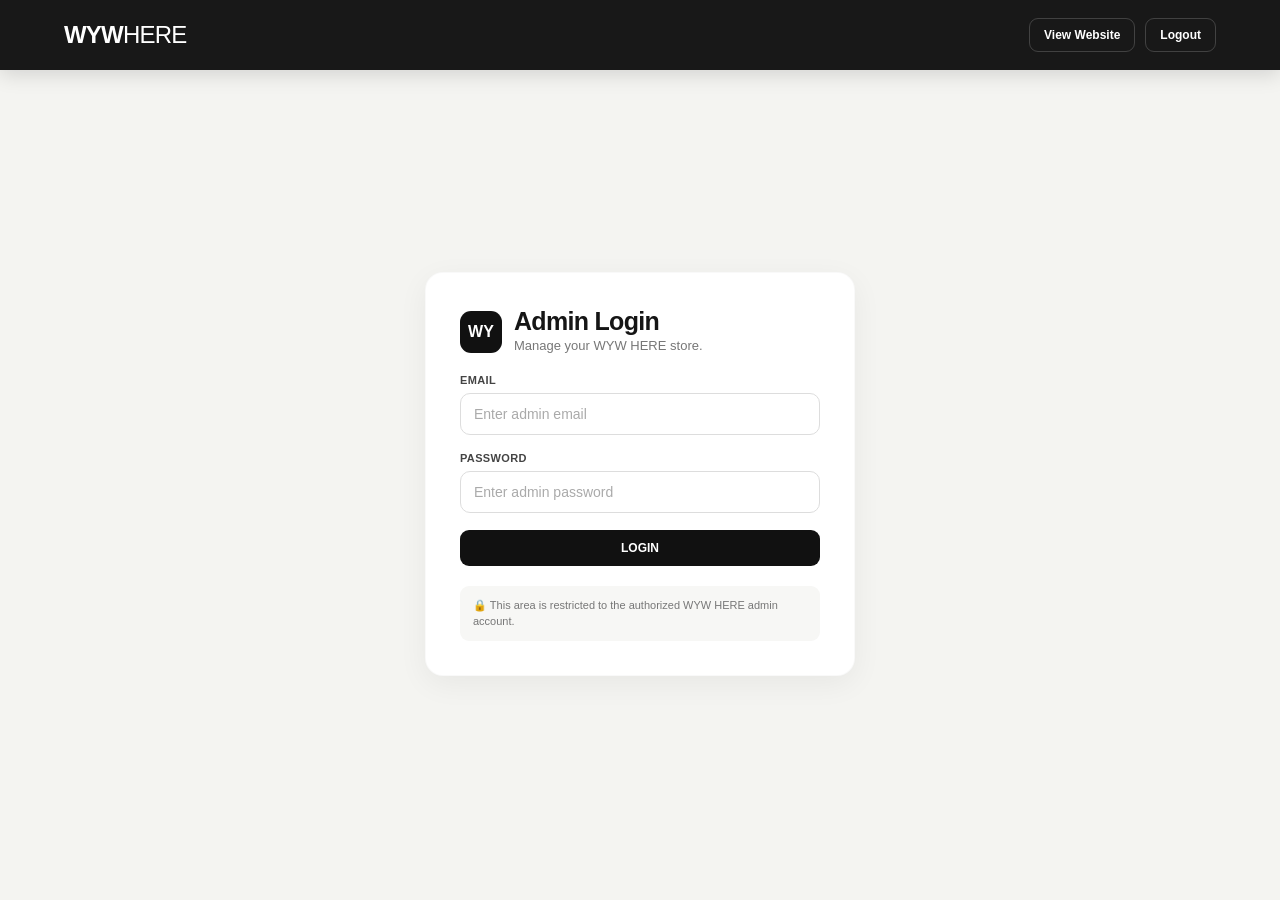
==== commit 02e5a65f: "Update print statement from 'Hello' to 'Goodbye'" ====
--- a/admin.html
+++ b/admin.html
@@ -7,375 +7,1573 @@
 
 <meta
   name="viewport"
-  content="width=device-width,initial-scale=1"
+  content="width=device-width, initial-scale=1.0"
 >
 
-<title>WYW HERE | Admin</title>
+<meta
+  name="description"
+  content="WYW HERE Admin Dashboard"
+>
+
+<title>WYW HERE | Admin Dashboard</title>
+
 
 <style>
+
+/* =========================================================
+   RESET
+========================================================= */
 
 *{
   box-sizing:border-box;
 }
 
+html{
+  scroll-behavior:smooth;
+}
+
 body{
   margin:0;
-  font-family:Arial,sans-serif;
-  background:#f5f5f2;
+  font-family:
+    Inter,
+    -apple-system,
+    BlinkMacSystemFont,
+    "Segoe UI",
+    Arial,
+    sans-serif;
+
+  background:#f4f4f1;
   color:#151515;
 }
 
+
+/* =========================================================
+   VARIABLES
+========================================================= */
+
+:root{
+
+  --black:#111111;
+  --black-2:#1c1c1c;
+
+  --white:#ffffff;
+
+  --bg:#f4f4f1;
+  --soft:#f8f8f6;
+
+  --border:#e8e8e4;
+  --border-dark:#d8d8d3;
+
+  --text:#151515;
+  --muted:#777777;
+  --muted-2:#999999;
+
+  --green:#16833b;
+  --green-bg:#eaf8ef;
+
+  --red:#c62828;
+  --red-bg:#fff0f0;
+
+  --orange:#b86a00;
+  --orange-bg:#fff5e7;
+
+  --blue:#2457c5;
+  --blue-bg:#edf3ff;
+
+  --shadow:
+    0 8px 30px rgba(0,0,0,.055);
+
+  --shadow-hover:
+    0 12px 35px rgba(0,0,0,.09);
+
+}
+
+
+/* =========================================================
+   TOPBAR
+========================================================= */
+
 .topbar{
-  background:#151515;
+
+  position:sticky;
+  top:0;
+  z-index:1000;
+
+  height:70px;
+
+  padding:0 5%;
+
+  background:rgba(17,17,17,.97);
+
+  backdrop-filter:blur(12px);
+
   color:#fff;
-  padding:18px 6%;
+
   display:flex;
+  align-items:center;
   justify-content:space-between;
-  align-items:center;
-}
+
+  box-shadow:
+    0 4px 20px rgba(0,0,0,.14);
+
+}
+
 
 .logo{
-  font-size:23px;
-  font-weight:700;
-}
+
+  font-size:24px;
+  font-weight:800;
+
+  letter-spacing:-.8px;
+
+}
+
 
 .logo span{
   font-weight:400;
 }
 
+
 .top-actions{
+
   display:flex;
-  gap:15px;
   align-items:center;
-}
+  gap:10px;
+
+}
+
 
 .top-actions a,
 .logout{
+
   color:#fff;
-  background:none;
-  border:0;
+
+  text-decoration:none;
+
+  background:transparent;
+
+  border:1px solid
+    rgba(255,255,255,.18);
+
+  border-radius:9px;
+
+  padding:9px 14px;
+
+  font-size:12px;
+  font-weight:700;
+
   cursor:pointer;
-  text-decoration:none;
-  font-size:14px;
-}
+
+  transition:.2s;
+
+}
+
+
+.top-actions a:hover,
+.logout:hover{
+
+  background:#fff;
+  color:#111;
+
+}
+
+
+/* =========================================================
+   MAIN CONTAINER
+========================================================= */
 
 .container{
-  max-width:1200px;
-  margin:35px auto;
-  padding:0 20px;
-}
+
+  width:min(1250px,94%);
+
+  margin:32px auto 70px;
+
+}
+
+
+/* =========================================================
+   CARDS
+========================================================= */
 
 .card{
+
   background:#fff;
+
+  border:1px solid
+    rgba(0,0,0,.025);
+
+  border-radius:18px;
+
   padding:28px;
-  border-radius:18px;
-  box-shadow:0 10px 30px #0000000b;
+
   margin-bottom:22px;
-}
-
-h1,
-h2,
-h3{
-  margin-top:0;
-}
+
+  box-shadow:var(--shadow);
+
+}
+
+
+.card:hover{
+  box-shadow:var(--shadow-hover);
+}
+
+
+.card h1{
+
+  margin:0 0 7px;
+
+  font-size:28px;
+
+  letter-spacing:-.7px;
+
+}
+
+
+.card h2{
+
+  margin:0 0 7px;
+
+  font-size:21px;
+
+  letter-spacing:-.3px;
+
+}
+
+
+.card h3{
+  margin:0;
+}
+
 
 .subtitle{
+
+  margin:0;
+
+  color:var(--muted);
+
+  font-size:13px;
+
+  line-height:1.6;
+
+}
+
+
+/* =========================================================
+   LOGIN
+========================================================= */
+
+#login{
+
+  min-height:
+    calc(100vh - 70px);
+
+  display:flex;
+
+  align-items:center;
+
+  justify-content:center;
+
+}
+
+
+.login{
+
+  width:min(430px,94%);
+
+  margin:0 auto;
+
+}
+
+
+.login .card{
+
+  padding:34px;
+
+}
+
+
+.login-title{
+
+  display:flex;
+
+  align-items:center;
+
+  gap:12px;
+
+  margin-bottom:7px;
+
+}
+
+
+.login-logo{
+
+  width:42px;
+  height:42px;
+
+  border-radius:11px;
+
+  background:#111;
+
+  color:#fff;
+
+  display:flex;
+
+  align-items:center;
+  justify-content:center;
+
+  font-weight:800;
+
+  font-size:16px;
+
+}
+
+
+.login h1{
+
+  font-size:25px;
+
+  margin:0;
+
+}
+
+
+.login-note{
+
+  margin-top:20px;
+
+  padding:11px 13px;
+
+  border-radius:9px;
+
+  background:#f7f7f5;
+
   color:#777;
-}
+
+  font-size:11px;
+
+  line-height:1.5;
+
+}
+
+
+/* =========================================================
+   FORM
+========================================================= */
 
 .field{
-  margin:16px 0;
-}
+
+  margin:17px 0;
+
+}
+
 
 label{
+
   display:block;
-  font-size:13px;
-  font-weight:700;
+
   margin-bottom:7px;
-}
+
+  color:#444;
+
+  font-size:11px;
+
+  font-weight:800;
+
+  letter-spacing:.35px;
+
+  text-transform:uppercase;
+
+}
+
 
 input,
 textarea,
 select{
+
   width:100%;
-  padding:12px;
+
   border:1px solid #ddd;
-  border-radius:9px;
+
+  border-radius:10px;
+
+  background:#fff;
+
+  color:#111;
+
+  outline:none;
+
+  padding:12px 13px;
+
   font-size:14px;
-  outline:none;
-}
+
+  font-family:inherit;
+
+  transition:
+    border-color .2s,
+    box-shadow .2s,
+    background .2s;
+
+}
+
+
+input:hover,
+textarea:hover,
+select:hover{
+
+  border-color:#bdbdb8;
+
+}
+
 
 input:focus,
 textarea:focus,
 select:focus{
-  border-color:#151515;
-}
+
+  border-color:#111;
+
+  box-shadow:
+    0 0 0 3px rgba(17,17,17,.06);
+
+}
+
+
+input::placeholder,
+textarea::placeholder{
+
+  color:#aaa;
+
+}
+
 
 textarea{
-  min-height:85px;
+
+  min-height:100px;
+
   resize:vertical;
-}
+
+}
+
+
+/* =========================================================
+   BUTTONS
+========================================================= */
 
 .btn{
+
   border:0;
+
   border-radius:9px;
-  padding:12px 16px;
-  background:#151515;
+
+  padding:11px 16px;
+
+  background:#111;
+
   color:#fff;
-  font-weight:700;
+
+  font-size:12px;
+
+  font-weight:800;
+
   cursor:pointer;
-}
+
+  transition:.2s;
+
+}
+
+
+.btn:hover{
+
+  background:#303030;
+
+  transform:translateY(-1px);
+
+}
+
+
+.btn:active{
+
+  transform:translateY(0);
+
+}
+
 
 .btn:disabled{
-  opacity:.6;
+
+  opacity:.55;
+
   cursor:not-allowed;
-}
+
+  transform:none;
+
+}
+
+
+.btn.full{
+
+  width:100%;
+
+}
+
 
 .secondary{
-  background:#eee;
-  color:#151515;
-}
+
+  background:#f1f1ef;
+
+  color:#111;
+
+  border:1px solid #e3e3df;
+
+}
+
+
+.secondary:hover{
+
+  background:#e7e7e3;
+
+}
+
 
 .danger{
-  background:#eee;
-  color:#b00020;
-}
+
+  background:var(--red-bg);
+
+  color:var(--red);
+
+  border:1px solid #ffd8d8;
+
+}
+
+
+.danger:hover{
+
+  background:#ffe2e2;
+
+}
+
 
 .actions{
+
   display:flex;
-  gap:10px;
+
+  align-items:center;
+
+  gap:9px;
+
   flex-wrap:wrap;
-}
+
+}
+
+
+/* =========================================================
+   MESSAGES
+========================================================= */
 
 .message{
+
   display:none;
+
   margin-top:14px;
-  padding:12px;
-  border-radius:9px;
-}
+
+  padding:12px 14px;
+
+  border-radius:10px;
+
+  font-size:13px;
+
+  font-weight:600;
+
+  line-height:1.45;
+
+}
+
 
 .success{
-  background:#e8f7e8;
-  color:#28752b;
-}
+
+  background:var(--green-bg);
+
+  color:var(--green);
+
+  border:1px solid #ccefd8;
+
+}
+
 
 .error{
-  background:#ffe9e9;
+
+  background:var(--red-bg);
+
   color:#a00000;
-}
-
-#app{
-  display:none;
-}
-
-.login{
-  max-width:430px;
-  margin:100px auto;
-  padding:0 20px;
-}
-
-.row{
-  border:1px solid #eee;
-  border-radius:12px;
-  padding:14px;
-  margin-top:10px;
+
+  border:1px solid #ffd0d0;
+
+}
+
+
+/* =========================================================
+   DASHBOARD HEADER
+========================================================= */
+
+.dashboard-head{
+
   display:flex;
+
   justify-content:space-between;
-  gap:15px;
+
+  align-items:flex-start;
+
+  gap:20px;
+
+}
+
+
+.dashboard-badge{
+
+  display:inline-flex;
+
   align-items:center;
-}
-
-.row h3{
-  margin:0 0 5px;
-  font-size:16px;
-}
-
-.row p{
-  margin:0;
-  color:#777;
-  font-size:13px;
-}
-
-.image-note{
-  font-size:12px;
-  color:#888;
-  margin-top:5px;
-}
-
-.image-count{
-  font-size:12px;
-  color:#777;
-  margin-top:4px;
-}
-
-
-/* =========================
-   DASHBOARD
-========================= */
+
+  gap:7px;
+
+  background:#f1f1ef;
+
+  border:1px solid #e5e5e1;
+
+  padding:7px 10px;
+
+  border-radius:999px;
+
+  font-size:10px;
+
+  font-weight:800;
+
+  color:#555;
+
+}
+
+
+.dashboard-dot{
+
+  width:7px;
+  height:7px;
+
+  border-radius:50%;
+
+  background:#22a447;
+
+}
+
+
+/* =========================================================
+   STATS
+========================================================= */
 
 .dashboard-grid{
+
   display:grid;
+
   grid-template-columns:
     repeat(6,1fr);
+
   gap:12px;
-  margin-top:20px;
-}
+
+  margin-top:24px;
+
+}
+
 
 .stat{
-  background:#f5f5f2;
+
+  position:relative;
+
+  overflow:hidden;
+
+  background:#f7f7f5;
+
+  border:1px solid #ededeb;
+
+  border-radius:14px;
+
   padding:18px;
-  border-radius:14px;
-  min-height:110px;
-}
+
+  min-height:108px;
+
+  transition:.2s;
+
+}
+
+
+.stat:hover{
+
+  transform:translateY(-2px);
+
+  box-shadow:
+    0 8px 20px rgba(0,0,0,.05);
+
+}
+
 
 .stat-label{
+
   margin:0;
+
   color:#777;
-  font-size:12px;
-}
+
+  font-size:10px;
+
+  font-weight:800;
+
+  letter-spacing:.55px;
+
+}
+
 
 .stat-value{
-  margin:9px 0 0;
+
+  margin:10px 0 0;
+
   font-size:25px;
-}
+
+  line-height:1.1;
+
+  letter-spacing:-.7px;
+
+}
+
 
 .stat-small{
-  font-size:20px;
-}
-
-
-/* =========================
+
+  font-size:19px;
+
+}
+
+
+.stat-icon{
+
+  position:absolute;
+
+  right:13px;
+
+  top:13px;
+
+  width:27px;
+  height:27px;
+
+  display:flex;
+
+  align-items:center;
+  justify-content:center;
+
+  border-radius:8px;
+
+  background:#fff;
+
+  color:#555;
+
+  font-size:11px;
+
+  border:1px solid #eee;
+
+}
+
+
+/* =========================================================
    FILTER
-========================= */
+========================================================= */
 
 .filter-box{
-  display:flex;
-  gap:10px;
+
+  display:grid;
+
+  grid-template-columns:
+    1fr 1fr auto;
+
+  gap:14px;
+
   align-items:end;
-  flex-wrap:wrap;
-  margin-top:20px;
-}
+
+  margin-top:25px;
+
+  padding-top:22px;
+
+  border-top:1px solid #eee;
+
+}
+
 
 .filter-item{
-  flex:1;
-  min-width:180px;
-}
+  min-width:0;
+}
+
 
 .filter-item label{
   margin-bottom:6px;
 }
 
+
 .quick-buttons{
+
   display:flex;
-  gap:8px;
+
+  gap:7px;
+
   flex-wrap:wrap;
-}
+
+}
+
 
 .quick-btn{
+
   border:1px solid #ddd;
+
   background:#fff;
+
   color:#151515;
-  padding:11px 14px;
+
+  padding:10px 13px;
+
   border-radius:9px;
+
   cursor:pointer;
-  font-weight:600;
-}
+
+  font-size:12px;
+
+  font-weight:700;
+
+  transition:.2s;
+
+}
+
+
+.quick-btn:hover{
+
+  border-color:#111;
+
+}
+
 
 .quick-btn.active{
-  background:#151515;
+
+  background:#111;
+
   color:#fff;
-  border-color:#151515;
-}
-
-
-/* =========================
+
+  border-color:#111;
+
+}
+
+
+/* =========================================================
+   SECTION HEADER
+========================================================= */
+
+.section-head{
+
+  display:flex;
+
+  justify-content:space-between;
+
+  align-items:flex-start;
+
+  gap:15px;
+
+  margin-bottom:18px;
+
+}
+
+
+.section-label{
+
+  font-size:10px;
+
+  color:#999;
+
+  font-weight:800;
+
+  letter-spacing:.7px;
+
+  text-transform:uppercase;
+
+}
+
+
+/* =========================================================
+   PRODUCT FORM
+========================================================= */
+
+.product-form-grid{
+
+  display:grid;
+
+  grid-template-columns:
+    1fr 1fr;
+
+  gap:0 18px;
+
+}
+
+
+.product-form-grid .full{
+
+  grid-column:1/-1;
+
+}
+
+
+.image-fields{
+
+  display:grid;
+
+  grid-template-columns:
+    1fr 1fr;
+
+  gap:0 18px;
+
+}
+
+
+.image-fields .field{
+
+  min-width:0;
+
+}
+
+
+/* =========================================================
+   PRODUCTS
+========================================================= */
+
+.product-list{
+
+  display:flex;
+
+  flex-direction:column;
+
+  gap:10px;
+
+}
+
+
+.row{
+
+  border:1px solid var(--border);
+
+  border-radius:13px;
+
+  padding:15px 16px;
+
+  display:flex;
+
+  justify-content:space-between;
+
+  gap:15px;
+
+  align-items:center;
+
+  transition:.2s;
+
+}
+
+
+.row:hover{
+
+  border-color:#d4d4cf;
+
+  box-shadow:
+    0 6px 18px rgba(0,0,0,.045);
+
+}
+
+
+.product-info{
+
+  min-width:0;
+
+}
+
+
+.product-name{
+
+  margin:0 0 5px;
+
+  font-size:14px;
+
+  font-weight:800;
+
+  white-space:nowrap;
+
+  overflow:hidden;
+
+  text-overflow:ellipsis;
+
+}
+
+
+.product-meta{
+
+  margin:0;
+
+  color:#777;
+
+  font-size:12px;
+
+}
+
+
+.image-count{
+
+  display:inline-block;
+
+  margin-top:6px;
+
+  color:#999;
+
+  font-size:10px;
+
+}
+
+
+/* =========================================================
+   SALES FORM
+========================================================= */
+
+.sale-grid{
+
+  display:grid;
+
+  grid-template-columns:
+    1fr 1fr;
+
+  gap:17px;
+
+  margin-top:20px;
+
+}
+
+
+.sale-grid > div{
+  min-width:0;
+}
+
+
+.sale-grid .full{
+  grid-column:1/-1;
+}
+
+
+.sale-tip{
+
+  margin-top:18px;
+
+  padding:12px 14px;
+
+  background:#f8f8f6;
+
+  border:1px solid #ededeb;
+
+  border-radius:10px;
+
+  font-size:11px;
+
+  color:#777;
+
+  line-height:1.5;
+
+}
+
+
+/* =========================================================
    TABLE
-========================= */
+========================================================= */
 
 .table-wrap{
+
   overflow-x:auto;
-}
+
+  border:1px solid #eee;
+
+  border-radius:12px;
+
+  margin-top:15px;
+
+}
+
 
 .analytics-table{
+
   width:100%;
+
   border-collapse:collapse;
-  margin-top:15px;
-}
+
+  min-width:680px;
+
+}
+
 
 .analytics-table th,
 .analytics-table td{
+
   text-align:left;
-  padding:13px 10px;
+
+  padding:13px 14px;
+
   border-bottom:1px solid #eee;
-  font-size:14px;
-}
+
+  font-size:13px;
+
+  white-space:nowrap;
+
+}
+
+
+.analytics-table tr:last-child td{
+  border-bottom:0;
+}
+
+
+.analytics-table tbody tr{
+
+  transition:.15s;
+
+}
+
+
+.analytics-table tbody tr:hover{
+
+  background:#fafafa;
+
+}
+
 
 .analytics-table th{
-  font-size:12px;
+
+  background:#fafaf8;
+
   color:#777;
+
+  font-size:10px;
+
+  font-weight:800;
+
+  letter-spacing:.5px;
+
   text-transform:uppercase;
-}
+
+}
+
+
+.analytics-table td strong{
+
+  font-weight:800;
+
+}
+
 
 .empty{
-  color:#777;
-  padding:15px 0;
-}
-
-
-/* =========================
-   SALE FORM
-========================= */
-
-.sale-grid{
-  display:grid;
-  grid-template-columns:
-    1fr 1fr;
-  gap:15px;
-}
-
-.sale-grid .full{
-  grid-column:1/-1;
-}
-
-
-/* =========================
+
+  padding:20px 0;
+
+  color:#888;
+
+  font-size:13px;
+
+}
+
+
+/* =========================================================
+   BADGES
+========================================================= */
+
+.badge{
+
+  display:inline-flex;
+
+  align-items:center;
+
+  justify-content:center;
+
+  padding:5px 8px;
+
+  border-radius:999px;
+
+  font-size:10px;
+
+  font-weight:800;
+
+}
+
+
+.badge-green{
+
+  background:var(--green-bg);
+
+  color:var(--green);
+
+}
+
+
+.badge-blue{
+
+  background:var(--blue-bg);
+
+  color:var(--blue);
+
+}
+
+
+/* =========================================================
+   LOADING
+========================================================= */
+
+.loading{
+
+  display:flex;
+
+  align-items:center;
+
+  gap:9px;
+
+  color:#888;
+
+  font-size:13px;
+
+  padding:12px 0;
+
+}
+
+
+.spinner{
+
+  width:15px;
+  height:15px;
+
+  border:2px solid #ddd;
+
+  border-top-color:#111;
+
+  border-radius:50%;
+
+  animation:
+    spin .7s linear infinite;
+
+}
+
+
+@keyframes spin{
+
+  to{
+    transform:rotate(360deg);
+  }
+
+}
+
+
+/* =========================================================
+   FOOTER
+========================================================= */
+
+.admin-footer{
+
+  text-align:center;
+
+  color:#999;
+
+  font-size:11px;
+
+  padding:10px 0 30px;
+
+}
+
+
+/* =========================================================
    MOBILE
-========================= */
-
-@media(max-width:1000px){
+========================================================= */
+
+@media(max-width:1100px){
 
   .dashboard-grid{
+
     grid-template-columns:
       repeat(3,1fr);
-  }
-
-}
+
+  }
+
+
+  .filter-box{
+
+    grid-template-columns:
+      1fr 1fr;
+
+  }
+
+
+  .filter-item:last-child{
+
+    grid-column:1/-1;
+
+  }
+
+}
+
+
+@media(max-width:800px){
+
+  .product-form-grid{
+
+    grid-template-columns:1fr;
+
+  }
+
+
+  .product-form-grid .full{
+
+    grid-column:auto;
+
+  }
+
+
+  .image-fields{
+
+    grid-template-columns:1fr;
+
+  }
+
+}
+
 
 @media(max-width:700px){
 
+  .topbar{
+
+    height:62px;
+
+    padding:0 4%;
+
+  }
+
+
+  .logo{
+
+    font-size:20px;
+
+  }
+
+
+  .top-actions{
+
+    gap:6px;
+
+  }
+
+
+  .top-actions a,
+  .logout{
+
+    padding:8px 10px;
+
+    font-size:11px;
+
+  }
+
+
+  .container{
+
+    width:94%;
+
+    margin-top:18px;
+
+  }
+
+
+  .card{
+
+    padding:20px 16px;
+
+    border-radius:15px;
+
+    margin-bottom:15px;
+
+  }
+
+
+  .card h1{
+
+    font-size:23px;
+
+  }
+
+
+  .card h2{
+
+    font-size:19px;
+
+  }
+
+
+  .dashboard-head{
+
+    flex-direction:column;
+
+  }
+
+
   .dashboard-grid{
-    grid-template-columns:1fr 1fr;
-  }
+
+    grid-template-columns:
+      1fr 1fr;
+
+    gap:9px;
+
+  }
+
+
+  .stat{
+
+    min-height:92px;
+
+    padding:14px;
+
+  }
+
+
+  .stat-value{
+
+    font-size:21px;
+
+  }
+
+
+  .stat-small{
+
+    font-size:17px;
+
+  }
+
+
+  .filter-box{
+
+    grid-template-columns:1fr;
+
+    gap:12px;
+
+  }
+
+
+  .filter-item:last-child{
+
+    grid-column:auto;
+
+  }
+
+
+  .quick-buttons{
+
+    width:100%;
+
+  }
+
+
+  .quick-btn{
+
+    flex:1;
+
+  }
+
 
   .sale-grid{
+
     grid-template-columns:1fr;
-  }
+
+    gap:14px;
+
+  }
+
 
   .sale-grid .full{
+
     grid-column:auto;
-  }
+
+  }
+
 
   .row{
+
     align-items:flex-start;
+
     flex-direction:column;
-  }
+
+  }
+
+
+  .row .actions{
+
+    width:100%;
+
+  }
+
+
+  .row .actions .btn{
+
+    flex:1;
+
+  }
+
 
   .actions{
+
     width:100%;
-  }
+
+  }
+
 
   .actions .btn{
+
     flex:1;
+
+  }
+
+
+  .login .card{
+
+    padding:25px 20px;
+
+  }
+
+}
+
+
+@media(max-width:420px){
+
+  .top-actions a{
+    display:none;
+  }
+
+
+  .dashboard-grid{
+
+    grid-template-columns:
+      1fr 1fr;
+
+  }
+
+
+  .stat{
+
+    padding:12px;
+
+  }
+
+
+  .stat-value{
+
+    font-size:19px;
+
+  }
+
+
+  .stat-icon{
+
+    display:none;
+
   }
 
 }
@@ -388,9 +1586,9 @@
 <body>
 
 
-<!-- =========================
+<!-- ======================================================
      TOP BAR
-========================= -->
+======================================================= -->
 
 <header class="topbar">
 
@@ -398,11 +1596,13 @@
     WYW<span>HERE</span>
   </div>
 
+
   <div class="top-actions">
 
     <a href="index.html">
       View Website
     </a>
+
 
     <button
       class="logout"
@@ -417,92 +1617,152 @@
 
 
 
-<!-- =========================
+<!-- ======================================================
      LOGIN
-========================= -->
-
-<section id="login" class="login">
-
-  <div class="card">
-
-    <h1>Admin Login</h1>
-
-    <p class="subtitle">
-      Sign in to manage WYW HERE.
-    </p>
-
-    <div
-      id="loginError"
-      class="message error"
-    ></div>
-
-    <div class="field">
-
-      <label>Email</label>
-
-      <input
-        id="email"
-        type="email"
-        autocomplete="username"
-        placeholder="Enter admin email"
+======================================================= -->
+
+<section
+  id="login"
+>
+
+  <div class="login">
+
+    <div class="card">
+
+      <div class="login-title">
+
+        <div class="login-logo">
+          WY
+        </div>
+
+        <div>
+
+          <h1>
+            Admin Login
+          </h1>
+
+          <p class="subtitle">
+            Manage your WYW HERE store.
+          </p>
+
+        </div>
+
+      </div>
+
+
+      <div
+        id="loginError"
+        class="message error"
+      ></div>
+
+
+      <div class="field">
+
+        <label>
+          Email
+        </label>
+
+        <input
+          id="email"
+          type="email"
+          autocomplete="username"
+          placeholder="Enter admin email"
+        >
+
+      </div>
+
+
+      <div class="field">
+
+        <label>
+          Password
+        </label>
+
+        <input
+          id="password"
+          type="password"
+          autocomplete="current-password"
+          placeholder="Enter admin password"
+        >
+
+      </div>
+
+
+      <button
+        id="loginBtn"
+        class="btn full"
+        onclick="login()"
       >
+        LOGIN
+      </button>
+
+
+      <div class="login-note">
+        🔒 This area is restricted to the authorized WYW HERE admin account.
+      </div>
 
     </div>
 
-    <div class="field">
-
-      <label>Password</label>
-
-      <input
-        id="password"
-        type="password"
-        autocomplete="current-password"
-        placeholder="Enter admin password"
-      >
+  </div>
+
+</section>
+
+
+
+<!-- ======================================================
+     ADMIN APP
+======================================================= -->
+
+<section
+  id="app"
+  class="container"
+>
+
+
+<!-- ======================================================
+     DASHBOARD
+======================================================= -->
+
+<div class="card">
+
+  <div class="dashboard-head">
+
+    <div>
+
+      <div class="section-label">
+        Overview
+      </div>
+
+      <h1>
+        Dashboard
+      </h1>
+
+      <p class="subtitle">
+        Track affiliate performance and Amazon earnings.
+      </p>
 
     </div>
 
-    <button
-      id="loginBtn"
-      class="btn"
-      style="width:100%"
-      onclick="login()"
-    >
-      LOGIN
-    </button>
+
+    <div class="dashboard-badge">
+
+      <span class="dashboard-dot"></span>
+
+      Live Dashboard
+
+    </div>
 
   </div>
 
-</section>
-
-
-
-<!-- =========================
-     ADMIN APP
-========================= -->
-
-<section id="app" class="container">
-
-
-<!-- =========================
-     DASHBOARD
-========================= -->
-
-<div class="card">
-
-  <h1>
-    Dashboard
-  </h1>
-
-  <p class="subtitle">
-    Affiliate performance and Amazon earnings.
-  </p>
-
 
   <div class="dashboard-grid">
 
 
     <div class="stat">
+
+      <div class="stat-icon">
+        ↗
+      </div>
 
       <p class="stat-label">
         TOTAL CLICKS
@@ -520,8 +1780,12 @@
 
     <div class="stat">
 
+      <div class="stat-icon">
+        7D
+      </div>
+
       <p class="stat-label">
-        7 DAYS
+        LAST 7 DAYS
       </p>
 
       <h2
@@ -536,8 +1800,12 @@
 
     <div class="stat">
 
+      <div class="stat-icon">
+        30D
+      </div>
+
       <p class="stat-label">
-        30 DAYS
+        LAST 30 DAYS
       </p>
 
       <h2
@@ -552,6 +1820,10 @@
 
     <div class="stat">
 
+      <div class="stat-icon">
+        #
+      </div>
+
       <p class="stat-label">
         TOTAL ORDERS
       </p>
@@ -568,6 +1840,10 @@
 
     <div class="stat">
 
+      <div class="stat-icon">
+        ₹
+      </div>
+
       <p class="stat-label">
         TOTAL SALES
       </p>
@@ -576,13 +1852,17 @@
         id="totalSales"
         class="stat-value stat-small"
       >
-        ₹0
+        ₹0.00
       </h2>
 
     </div>
 
 
     <div class="stat">
+
+      <div class="stat-icon">
+        %
+      </div>
 
       <p class="stat-label">
         COMMISSION
@@ -592,7 +1872,7 @@
         id="totalCommission"
         class="stat-value stat-small"
       >
-        ₹0
+        ₹0.00
       </h2>
 
     </div>
@@ -601,14 +1881,15 @@
   </div>
 
 
-  <!-- DATE FILTER -->
+  <!-- FILTER -->
 
   <div class="filter-box">
 
+
     <div class="filter-item">
 
       <label>
-        FROM DATE
+        From Date
       </label>
 
       <input
@@ -622,7 +1903,7 @@
     <div class="filter-item">
 
       <label>
-        TO DATE
+        To Date
       </label>
 
       <input
@@ -636,27 +1917,32 @@
     <div class="filter-item">
 
       <label>
-        QUICK FILTER
+        Quick Filter
       </label>
 
       <div class="quick-buttons">
 
         <button
+          id="quick7"
           class="quick-btn"
           onclick="setQuickFilter(7)"
         >
           7 Days
         </button>
 
+
         <button
+          id="quick30"
           class="quick-btn"
           onclick="setQuickFilter(30)"
         >
           30 Days
         </button>
 
+
         <button
-          class="quick-btn"
+          id="quickAll"
+          class="quick-btn active"
           onclick="clearFilter()"
         >
           All
@@ -672,19 +1958,31 @@
 
 
 
-<!-- =========================
-     PRODUCT FORM
-========================= -->
+<!-- ======================================================
+     ADD PRODUCT
+======================================================= -->
 
 <div class="card">
 
-  <h2 id="formTitle">
-    Add Product
-  </h2>
-
-  <p class="subtitle">
-    Create or update a product.
-  </p>
+  <div class="section-head">
+
+    <div>
+
+      <div class="section-label">
+        Store Management
+      </div>
+
+      <h2 id="formTitle">
+        Add Product
+      </h2>
+
+      <p class="subtitle">
+        Add or update products displayed on WYW HERE.
+      </p>
+
+    </div>
+
+  </div>
 
 
   <div
@@ -705,174 +2003,195 @@
   >
 
 
-  <div class="field">
-
-    <label>
-      Product Name
-    </label>
-
-    <input
-      id="name"
-      placeholder="Premium Smart Watch"
-    >
-
-  </div>
-
-
-  <div class="field">
-
-    <label>
-      Category
-    </label>
-
-    <select id="category">
-
-      <option value="">
-        Select Category
-      </option>
-
-      <option value="Gadgets">
-        Gadgets
-      </option>
-
-      <option value="Watches">
-        Watches
-      </option>
-
-      <option value="Kitchen">
-        Kitchen
-      </option>
-
-      <option value="Home">
-        Home
-      </option>
-
-      <option value="Fitness">
-        Fitness
-      </option>
-
-    </select>
-
-  </div>
-
-
-  <div class="field">
-
-    <label>
-      Price
-    </label>
-
-    <input
-      id="price"
-      type="number"
-      min="0"
-      step="0.01"
-      placeholder="2999"
-    >
-
-  </div>
-
-
-  <div class="field">
-
-    <label>
-      Product Image 1 URL
-    </label>
-
-    <input
-      id="image"
-      type="url"
-      placeholder="https://..."
-    >
-
-  </div>
-
-
-  <div class="field">
-
-    <label>
-      Product Image 2 URL
-    </label>
-
-    <input
-      id="image2"
-      type="url"
-      placeholder="https://..."
-    >
-
-  </div>
-
-
-  <div class="field">
-
-    <label>
-      Product Image 3 URL
-    </label>
-
-    <input
-      id="image3"
-      type="url"
-      placeholder="https://..."
-    >
-
-  </div>
-
-
-  <div class="field">
-
-    <label>
-      Product Image 4 URL
-    </label>
-
-    <input
-      id="image4"
-      type="url"
-      placeholder="https://..."
-    >
-
-  </div>
-
-
-  <div class="field">
-
-    <label>
-      Product Image 5 URL
-    </label>
-
-    <input
-      id="image5"
-      type="url"
-      placeholder="https://..."
-    >
-
-  </div>
-
-
-  <div class="field">
-
-    <label>
-      Short Description
-    </label>
-
-    <textarea
-      id="description"
-      placeholder="Write 1-2 lines about the product"
-    ></textarea>
-
-  </div>
-
-
-  <div class="field">
-
-    <label>
-      Affiliate Link
-    </label>
-
-    <input
-      id="link"
-      type="url"
-      placeholder="Paste your affiliate link"
-    >
+  <div class="product-form-grid">
+
+
+    <div class="field">
+
+      <label>
+        Product Name
+      </label>
+
+      <input
+        id="name"
+        placeholder="Premium Smart Watch"
+      >
+
+    </div>
+
+
+    <div class="field">
+
+      <label>
+        Category
+      </label>
+
+      <select id="category">
+
+        <option value="">
+          Select Category
+        </option>
+
+        <option value="Gadgets">
+          Gadgets
+        </option>
+
+        <option value="Watches">
+          Watches
+        </option>
+
+        <option value="Kitchen">
+          Kitchen
+        </option>
+
+        <option value="Home">
+          Home
+        </option>
+
+        <option value="Fitness">
+          Fitness
+        </option>
+
+      </select>
+
+    </div>
+
+
+    <div class="field">
+
+      <label>
+        Price ₹
+      </label>
+
+      <input
+        id="price"
+        type="number"
+        min="0"
+        step="0.01"
+        placeholder="2999"
+      >
+
+    </div>
+
+
+    <div class="field">
+
+      <label>
+        Affiliate Link
+      </label>
+
+      <input
+        id="link"
+        type="url"
+        placeholder="Paste your affiliate link"
+      >
+
+    </div>
+
+
+    <div class="full">
+
+      <div class="section-label">
+        Product Images
+      </div>
+
+    </div>
+
+
+    <div class="image-fields full">
+
+
+      <div class="field">
+
+        <label>
+          Image 1 URL
+        </label>
+
+        <input
+          id="image"
+          type="url"
+          placeholder="https://..."
+        >
+
+      </div>
+
+
+      <div class="field">
+
+        <label>
+          Image 2 URL
+        </label>
+
+        <input
+          id="image2"
+          type="url"
+          placeholder="https://..."
+        >
+
+      </div>
+
+
+      <div class="field">
+
+        <label>
+          Image 3 URL
+        </label>
+
+        <input
+          id="image3"
+          type="url"
+          placeholder="https://..."
+        >
+
+      </div>
+
+
+      <div class="field">
+
+        <label>
+          Image 4 URL
+        </label>
+
+        <input
+          id="image4"
+          type="url"
+          placeholder="https://..."
+        >
+
+      </div>
+
+
+      <div class="field">
+
+        <label>
+          Image 5 URL
+        </label>
+
+        <input
+          id="image5"
+          type="url"
+          placeholder="https://..."
+        >
+
+      </div>
+
+
+    </div>
+
+
+    <div class="field full">
+
+      <label>
+        Short Description
+      </label>
+
+      <textarea
+        id="description"
+        placeholder="Write 1–2 lines about the product..."
+      ></textarea>
+
+    </div>
+
 
   </div>
 
@@ -886,6 +2205,7 @@
     >
       SAVE PRODUCT
     </button>
+
 
     <button
       id="cancelBtn"
@@ -902,37 +2222,74 @@
 
 
 
-<!-- =========================
+<!-- ======================================================
      PRODUCTS
-========================= -->
+======================================================= -->
 
 <div class="card">
 
-  <h2>
-    Products
-  </h2>
+  <div class="section-head">
+
+    <div>
+
+      <div class="section-label">
+        Inventory
+      </div>
+
+      <h2>
+        Products
+      </h2>
+
+      <p class="subtitle">
+        Manage products currently listed on WYW HERE.
+      </p>
+
+    </div>
+
+  </div>
+
 
   <div id="list">
-    Loading...
+
+    <div class="loading">
+
+      <span class="spinner"></span>
+
+      Loading products...
+
+    </div>
+
   </div>
 
 </div>
 
 
 
-<!-- =========================
-     AMAZON SALES ENTRY
-========================= -->
+<!-- ======================================================
+     AMAZON SALE
+======================================================= -->
 
 <div class="card">
 
-  <h2>
-    Add Amazon Sale
-  </h2>
-
-  <p class="subtitle">
-    Manually enter your Amazon Associates sales and commission.
-  </p>
+  <div class="section-head">
+
+    <div>
+
+      <div class="section-label">
+        Amazon Associates
+      </div>
+
+      <h2>
+        Add Amazon Sale
+      </h2>
+
+      <p class="subtitle">
+        Manually record Amazon orders, sales and commission.
+      </p>
+
+    </div>
+
+  </div>
 
 
   <div
@@ -1039,7 +2396,7 @@
 
       <input
         id="saleNotes"
-        placeholder="Optional"
+        placeholder="Optional note"
       >
 
     </div>
@@ -1057,77 +2414,155 @@
 
     </div>
 
-
   </div>
 
+
+  <div class="sale-tip">
+
+    💡 Tip: Enter the actual sales amount and commission shown in your Amazon Associates report.
+
+  </div>
+
 </div>
 
 
 
-<!-- =========================
-     PRODUCT-WISE ANALYTICS
-========================= -->
+<!-- ======================================================
+     PRODUCT ANALYTICS
+======================================================= -->
 
 <div class="card">
 
-  <h2>
-    Product-wise Performance
-  </h2>
-
-  <p class="subtitle">
-    Clicks, orders, sales, commission and conversion rate.
-  </p>
-
-
-  <div
-    id="productAnalytics"
-  >
-    Loading...
+  <div class="section-head">
+
+    <div>
+
+      <div class="section-label">
+        Analytics
+      </div>
+
+      <h2>
+        Product-wise Performance
+      </h2>
+
+      <p class="subtitle">
+        Compare clicks, orders, conversion, sales and commission.
+      </p>
+
+    </div>
+
   </div>
 
+
+  <div id="productAnalytics">
+
+    <div class="loading">
+
+      <span class="spinner"></span>
+
+      Loading analytics...
+
+    </div>
+
+  </div>
+
 </div>
 
 
 
-<!-- =========================
-     AMAZON SALES HISTORY
-========================= -->
+<!-- ======================================================
+     SALES HISTORY
+======================================================= -->
 
 <div class="card">
 
-  <h2>
-    Amazon Sales History
-  </h2>
-
-  <div
-    id="salesHistory"
-  >
-    Loading...
+  <div class="section-head">
+
+    <div>
+
+      <div class="section-label">
+        Amazon Reports
+      </div>
+
+      <h2>
+        Amazon Sales History
+      </h2>
+
+      <p class="subtitle">
+        Recent manually recorded Amazon sales.
+      </p>
+
+    </div>
+
   </div>
 
+
+  <div id="salesHistory">
+
+    <div class="loading">
+
+      <span class="spinner"></span>
+
+      Loading sales...
+
+    </div>
+
+  </div>
+
 </div>
 
 
 
-<!-- =========================
+<!-- ======================================================
      RECENT CLICKS
-========================= -->
+======================================================= -->
 
 <div class="card">
 
-  <h2>
-    Recent Affiliate Clicks
-  </h2>
-
-  <div
-    id="recentClicks"
-  >
-    Loading...
+  <div class="section-head">
+
+    <div>
+
+      <div class="section-label">
+        Affiliate Analytics
+      </div>
+
+      <h2>
+        Recent Affiliate Clicks
+      </h2>
+
+      <p class="subtitle">
+        Latest product clicks recorded on your website.
+      </p>
+
+    </div>
+
   </div>
 
+
+  <div id="recentClicks">
+
+    <div class="loading">
+
+      <span class="spinner"></span>
+
+      Loading clicks...
+
+    </div>
+
+  </div>
+
 </div>
 
 
+
+<div class="admin-footer">
+
+  WYW HERE Admin Dashboard · Secure Management Area
+
+</div>
+
+
 </section>
 
 
@@ -1135,23 +2570,25 @@
 <script>
 
 
-/* =========================================
-   SUPABASE
-========================================= */
+/* =========================================================
+   SUPABASE CONFIG
+========================================================= */
 
 const SUPABASE_URL =
   "https://ncavpnittrdgylogbjfp.supabase.co";
 
+
 const SUPABASE_KEY =
   "sb_publishable_7E-WPJlMCarIj-FA3quJAw_Z6XFLWqP";
 
+
 const ADMIN_EMAIL =
   "suryamjpru8953@gmail.com";
 
 
-/* =========================================
+/* =========================================================
    HELPER
-========================================= */
+========================================================= */
 
 const $ =
   id =>
@@ -1167,6 +2604,10 @@
   const element =
     $(id);
 
+  if(!element){
+    return;
+  }
+
   element.textContent =
     text;
 
@@ -1181,8 +2622,15 @@
 
 function hideMessage(id){
 
-  $(id).style.display =
-    "none";
+  const element =
+    $(id);
+
+  if(element){
+
+    element.style.display =
+      "none";
+
+  }
 
 }
 
@@ -1254,9 +2702,9 @@
 }
 
 
-/* =========================================
+/* =========================================================
    TOKEN
-========================================= */
+========================================================= */
 
 function getAccessToken(){
 
@@ -1267,9 +2715,9 @@
 }
 
 
-/* =========================================
+/* =========================================================
    AUTH HEADERS
-========================================= */
+========================================================= */
 
 function authHeaders(){
 
@@ -1290,9 +2738,9 @@
 }
 
 
-/* =========================================
+/* =========================================================
    LOGIN
-========================================= */
+========================================================= */
 
 async function login(){
 
@@ -1341,11 +2789,13 @@
           method:"POST",
 
           headers:{
+
             "Content-Type":
               "application/json",
 
             "apikey":
               SUPABASE_KEY
+
           },
 
           body:
@@ -1396,10 +2846,12 @@
       data.access_token
     );
 
+
     sessionStorage.setItem(
       "wyw_refresh_token",
       data.refresh_token || ""
     );
+
 
     sessionStorage.setItem(
       "wyw_admin",
@@ -1434,9 +2886,9 @@
 }
 
 
-/* =========================================
+/* =========================================================
    LOGOUT
-========================================= */
+========================================================= */
 
 function logout(){
 
@@ -1457,9 +2909,9 @@
 }
 
 
-/* =========================================
+/* =========================================================
    AUTH CHECK
-========================================= */
+========================================================= */
 
 async function checkAdmin(){
 
@@ -1528,9 +2980,9 @@
 }
 
 
-/* =========================================
+/* =========================================================
    SHOW APP
-========================================= */
+========================================================= */
 
 async function showApp(){
 
@@ -1567,9 +3019,9 @@
 }
 
 
-/* =========================================
+/* =========================================================
    PRODUCTS
-========================================= */
+========================================================= */
 
 let cachedProducts = [];
 
@@ -1580,8 +3032,17 @@
     $("list");
 
 
-  list.textContent =
-    "Loading...";
+  list.innerHTML = `
+
+    <div class="loading">
+
+      <span class="spinner"></span>
+
+      Loading products...
+
+    </div>
+
+  `;
 
 
   try{
@@ -1625,6 +3086,7 @@
       cachedProducts
     );
 
+
     populateSaleProducts();
 
 
@@ -1642,9 +3104,9 @@
 }
 
 
-/* =========================================
+/* =========================================================
    RENDER PRODUCTS
-========================================= */
+========================================================= */
 
 function renderProducts(products){
 
@@ -1654,109 +3116,126 @@
 
   if(!products.length){
 
-    list.innerHTML =
-      "<p class='subtitle'>" +
-      "No products added yet." +
-      "</p>";
+    list.innerHTML = `
+
+      <p class="empty">
+        No products added yet.
+      </p>
+
+    `;
 
     return;
 
   }
 
 
-  list.innerHTML =
-    products.map(
-      function(product){
-
-        let imageCount = 0;
-
-
-        [
-          product.image_url,
-          product.image_2,
-          product.image_3,
-          product.image_4,
-          product.image_5
-        ].forEach(
-          image => {
-
-            if(image){
-              imageCount++;
-            }
+  list.innerHTML = `
+
+    <div class="product-list">
+
+      ${
+        products.map(
+          function(product){
+
+            let imageCount = 0;
+
+
+            [
+              product.image_url,
+              product.image_2,
+              product.image_3,
+              product.image_4,
+              product.image_5
+            ].forEach(
+              image => {
+
+                if(image){
+                  imageCount++;
+                }
+
+              }
+            );
+
+
+            return `
+
+              <div class="row">
+
+                <div class="product-info">
+
+                  <h3 class="product-name">
+
+                    ${escapeHtml(
+                      product.name
+                    )}
+
+                  </h3>
+
+
+                  <p class="product-meta">
+
+                    ${escapeHtml(
+                      product.category ||
+                      "Uncategorized"
+                    )}
+
+                    ·
+
+                    ${money(
+                      product.price
+                    )}
+
+                  </p>
+
+
+                  <span class="image-count">
+
+                    ${imageCount}
+                    image${imageCount === 1 ? "" : "s"}
+                    added
+
+                  </span>
+
+                </div>
+
+
+                <div class="actions">
+
+                  <button
+                    class="btn secondary"
+                    onclick="editProductById(${Number(product.id)})"
+                  >
+                    Edit
+                  </button>
+
+
+                  <button
+                    class="btn danger"
+                    onclick="deleteProduct(${Number(product.id)})"
+                  >
+                    Delete
+                  </button>
+
+                </div>
+
+              </div>
+
+            `;
 
           }
-        );
-
-
-        return `
-
-          <div class="row">
-
-            <div>
-
-              <h3>
-                ${escapeHtml(
-                  product.name
-                )}
-              </h3>
-
-              <p>
-
-                ${escapeHtml(
-                  product.category
-                )}
-
-                ·
-
-                ${money(
-                  product.price
-                )}
-
-              </p>
-
-              <div class="image-count">
-
-                ${imageCount}
-                image${imageCount === 1 ? "" : "s"}
-                added
-
-              </div>
-
-            </div>
-
-
-            <div class="actions">
-
-              <button
-                class="btn secondary"
-                onclick="editProductById(${Number(product.id)})"
-              >
-                Edit
-              </button>
-
-
-              <button
-                class="btn danger"
-                onclick="deleteProduct(${Number(product.id)})"
-              >
-                Delete
-              </button>
-
-            </div>
-
-          </div>
-
-        `;
-
+        ).join("")
       }
-    ).join("");
-
-}
-
-
-/* =========================================
+
+    </div>
+
+  `;
+
+}
+
+
+/* =========================================================
    SAVE PRODUCT
-========================================= */
+========================================================= */
 
 async function saveProduct(){
 
@@ -1837,6 +3316,7 @@
   button.disabled =
     true;
 
+
   button.textContent =
     editId
       ? "UPDATING..."
@@ -1862,9 +3342,12 @@
             method:"PATCH",
 
             headers:{
+
               ...authHeaders(),
+
               "Prefer":
                 "return=minimal"
+
             },
 
             body:
@@ -1887,9 +3370,12 @@
             method:"POST",
 
             headers:{
+
               ...authHeaders(),
+
               "Prefer":
                 "return=minimal"
+
             },
 
             body:
@@ -1925,9 +3411,11 @@
 
     showMessage(
       "success",
+
       editing
         ? "Product updated successfully."
         : "Product added successfully.",
+
       "success"
     );
 
@@ -1959,9 +3447,9 @@
 }
 
 
-/* =========================================
+/* =========================================================
    EDIT PRODUCT
-========================================= */
+========================================================= */
 
 function editProductById(id){
 
@@ -1981,60 +3469,88 @@
   $("formTitle").textContent =
     "Edit Product";
 
+
   $("editId").value =
     product.id || "";
 
+
   $("name").value =
     product.name || "";
 
+
   $("category").value =
     product.category || "";
 
+
   $("price").value =
     product.price ?? "";
 
+
   $("image").value =
     product.image_url || "";
 
+
   $("image2").value =
     product.image_2 || "";
 
+
   $("image3").value =
     product.image_3 || "";
 
+
   $("image4").value =
     product.image_4 || "";
 
+
   $("image5").value =
     product.image_5 || "";
 
+
   $("description").value =
     product.description || "";
 
+
   $("link").value =
     product.affiliate_link || "";
 
+
   $("cancelBtn").style.display =
     "inline-block";
 
 
   window.scrollTo({
+
     top:0,
+
     behavior:"smooth"
+
   });
 
 }
 
 
-/* =========================================
+/* =========================================================
    DELETE PRODUCT
-========================================= */
+========================================================= */
 
 async function deleteProduct(id){
+
+  const product =
+    cachedProducts.find(
+      item =>
+        Number(item.id) ===
+        Number(id)
+    );
+
+
+  const name =
+    product?.name ||
+    "this product";
+
 
   if(
     !confirm(
-      "Delete this product?"
+      `Delete "${name}"?\n\nThis action cannot be undone.`
     )
   ){
 
@@ -2057,9 +3573,12 @@
           method:"DELETE",
 
           headers:{
+
             ...authHeaders(),
+
             "Prefer":
               "return=minimal"
+
           }
 
         }
@@ -2086,7 +3605,7 @@
     console.error(error);
 
     alert(
-      "Delete failed: " +
+      "Delete failed:\n\n" +
       error.message
     );
 
@@ -2095,68 +3614,81 @@
 }
 
 
-/* =========================================
+/* =========================================================
    RESET PRODUCT FORM
-========================================= */
+========================================================= */
 
 function resetForm(){
 
   $("editId").value =
     "";
 
+
   $("name").value =
     "";
 
+
   $("category").value =
     "";
 
+
   $("price").value =
     "";
 
+
   $("image").value =
     "";
 
+
   $("image2").value =
     "";
 
+
   $("image3").value =
     "";
 
+
   $("image4").value =
     "";
 
+
   $("image5").value =
     "";
 
+
   $("description").value =
     "";
 
+
   $("link").value =
     "";
 
+
   $("formTitle").textContent =
     "Add Product";
 
+
   $("cancelBtn").style.display =
     "none";
 
+
   hideMessage("formError");
 
 }
 
 
-/* =========================================
+/* =========================================================
    ANALYTICS DATA
-========================================= */
+========================================================= */
 
 let allClicks = [];
 
 let allSales = [];
 
 
-/* =========================================
+/* =========================================================
    LOAD CLICKS
-========================================= */
+========================================================= */
 
 async function loadAnalytics(){
 
@@ -2223,9 +3755,9 @@
 }
 
 
-/* =========================================
+/* =========================================================
    LOAD SALES
-========================================= */
+========================================================= */
 
 async function loadSales(){
 
@@ -2278,14 +3810,18 @@
     allSales =
       [];
 
+
     $("totalOrders").textContent =
       "—";
 
+
     $("totalSales").textContent =
       "—";
 
+
     $("totalCommission").textContent =
       "—";
+
 
     $("salesHistory").innerHTML =
       "<p class='empty'>" +
@@ -2297,15 +3833,16 @@
 }
 
 
-/* =========================================
+/* =========================================================
    DASHBOARD RENDER
-========================================= */
+========================================================= */
 
 function renderDashboard(){
 
   const filteredClicks =
     getFilteredClicks();
 
+
   const filteredSales =
     getFilteredSales();
 
@@ -2320,6 +3857,7 @@
 
   const sevenStart =
     new Date(now);
+
 
   sevenStart.setDate(
     sevenStart.getDate() - 6
@@ -2328,6 +3866,7 @@
 
   const thirtyStart =
     new Date(now);
+
 
   thirtyStart.setDate(
     thirtyStart.getDate() - 29
@@ -2370,6 +3909,7 @@
         Number(
           sale.orders || 0
         ),
+
       0
     );
 
@@ -2384,6 +3924,7 @@
         Number(
           sale.sales_amount || 0
         ),
+
       0
     );
 
@@ -2398,6 +3939,7 @@
         Number(
           sale.commission_amount || 0
         ),
+
       0
     );
 
@@ -2424,17 +3966,21 @@
     filteredClicks
   );
 
-}
-
-
-/* =========================================
+
+  renderSalesHistory();
+
+}
+
+
+/* =========================================================
    DATE FILTER
-========================================= */
+========================================================= */
 
 function getFilteredClicks(){
 
   const from =
     $("fromDate").value;
+
 
   const to =
     $("toDate").value;
@@ -2455,7 +4001,9 @@
         from &&
         date < from
       ){
+
         return false;
+
       }
 
 
@@ -2463,7 +4011,9 @@
         to &&
         date > to
       ){
+
         return false;
+
       }
 
 
@@ -2479,6 +4029,7 @@
 
   const from =
     $("fromDate").value;
+
 
   const to =
     $("toDate").value;
@@ -2497,7 +4048,9 @@
         from &&
         date < from
       ){
+
         return false;
+
       }
 
 
@@ -2505,7 +4058,9 @@
         to &&
         date > to
       ){
+
         return false;
+
       }
 
 
@@ -2517,9 +4072,9 @@
 }
 
 
-/* =========================================
+/* =========================================================
    QUICK FILTER
-========================================= */
+========================================================= */
 
 function setQuickFilter(days){
 
@@ -2553,6 +4108,39 @@
     end;
 
 
+  $("quick7")
+    .classList
+    .remove("active");
+
+
+  $("quick30")
+    .classList
+    .remove("active");
+
+
+  $("quickAll")
+    .classList
+    .remove("active");
+
+
+  if(days === 7){
+
+    $("quick7")
+      .classList
+      .add("active");
+
+  }
+
+
+  if(days === 30){
+
+    $("quick30")
+      .classList
+      .add("active");
+
+  }
+
+
   renderDashboard();
 
 }
@@ -2563,33 +4151,88 @@
   $("fromDate").value =
     "";
 
+
   $("toDate").value =
     "";
 
 
+  $("quick7")
+    .classList
+    .remove("active");
+
+
+  $("quick30")
+    .classList
+    .remove("active");
+
+
+  $("quickAll")
+    .classList
+    .add("active");
+
+
   renderDashboard();
 
 }
 
 
-/* =========================================
+/* =========================================================
    FILTER EVENTS
-========================================= */
+========================================================= */
 
 $("fromDate").addEventListener(
   "change",
-  renderDashboard
+  function(){
+
+    $("quick7")
+      .classList
+      .remove("active");
+
+
+    $("quick30")
+      .classList
+      .remove("active");
+
+
+    $("quickAll")
+      .classList
+      .remove("active");
+
+
+    renderDashboard();
+
+  }
 );
+
 
 $("toDate").addEventListener(
   "change",
-  renderDashboard
+  function(){
+
+    $("quick7")
+      .classList
+      .remove("active");
+
+
+    $("quick30")
+      .classList
+      .remove("active");
+
+
+    $("quickAll")
+      .classList
+      .remove("active");
+
+
+    renderDashboard();
+
+  }
 );
 
 
-/* =========================================
+/* =========================================================
    PRODUCT ANALYTICS
-========================================= */
+========================================================= */
 
 function renderProductAnalytics(
   clicks,
@@ -2609,8 +4252,11 @@
       map[product.name] = {
 
         clicks:0,
+
         orders:0,
+
         sales:0,
+
         commission:0
 
       };
@@ -2632,8 +4278,11 @@
         map[name] = {
 
           clicks:0,
+
           orders:0,
+
           sales:0,
+
           commission:0
 
         };
@@ -2660,8 +4309,11 @@
         map[name] = {
 
           clicks:0,
+
           orders:0,
+
           sales:0,
+
           commission:0
 
         };
@@ -2713,10 +4365,13 @@
 
   if(!rows.length){
 
-    container.innerHTML =
-      "<p class='empty'>" +
-      "No performance data yet." +
-      "</p>";
+    container.innerHTML = `
+
+      <p class="empty">
+        No performance data yet.
+      </p>
+
+    `;
 
     return;
 
@@ -2760,6 +4415,7 @@
           </tr>
 
         </thead>
+
 
         <tbody>
 
@@ -2781,27 +4437,42 @@
                   <tr>
 
                     <td>
+
                       <strong>
                         ${escapeHtml(name)}
                       </strong>
+
                     </td>
+
 
                     <td>
                       ${data.clicks}
                     </td>
 
+
                     <td>
-                      ${data.orders}
+
+                      <span class="badge badge-blue">
+                        ${data.orders}
+                      </span>
+
                     </td>
 
+
                     <td>
-                      ${conversion.toFixed(2)}%
+
+                      <span class="badge badge-green">
+                        ${conversion.toFixed(2)}%
+                      </span>
+
                     </td>
+
 
                     <td>
                       ${money(data.sales)}
                     </td>
 
+
                     <td>
                       ${money(data.commission)}
                     </td>
@@ -2825,9 +4496,9 @@
 }
 
 
-/* =========================================
+/* =========================================================
    RECENT CLICKS
-========================================= */
+========================================================= */
 
 function renderRecentClicks(
   clicks
@@ -2842,10 +4513,13 @@
 
   if(!recent.length){
 
-    $("recentClicks").innerHTML =
-      "<p class='empty'>" +
-      "No clicks recorded yet." +
-      "</p>";
+    $("recentClicks").innerHTML = `
+
+      <p class="empty">
+        No clicks recorded yet.
+      </p>
+
+    `;
 
     return;
 
@@ -2874,6 +4548,7 @@
 
         </thead>
 
+
         <tbody>
 
           ${
@@ -2883,16 +4558,23 @@
                 <tr>
 
                   <td>
-                    ${escapeHtml(
-                      click.product_name ||
-                      "Unknown Product"
-                    )}
+
+                    <strong>
+                      ${escapeHtml(
+                        click.product_name ||
+                        "Unknown Product"
+                      )}
+                    </strong>
+
                   </td>
 
+
                   <td>
+
                     ${dateIndia(
                       click.clicked_at
                     )}
+
                   </td>
 
                 </tr>
@@ -2912,9 +4594,9 @@
 }
 
 
-/* =========================================
+/* =========================================================
    SALE PRODUCT DROPDOWN
-========================================= */
+========================================================= */
 
 function populateSaleProducts(){
 
@@ -2972,9 +4654,9 @@
 }
 
 
-/* =========================================
+/* =========================================================
    DEFAULT SALE DATE
-========================================= */
+========================================================= */
 
 function setTodayDate(){
 
@@ -2990,9 +4672,9 @@
 }
 
 
-/* =========================================
+/* =========================================================
    SAVE AMAZON SALE
-========================================= */
+========================================================= */
 
 async function saveSale(){
 
@@ -3057,6 +4739,22 @@
   }
 
 
+  if(
+    salesAmount < 0 ||
+    commissionAmount < 0
+  ){
+
+    showMessage(
+      "saleError",
+      "Sales and commission cannot be negative.",
+      "error"
+    );
+
+    return;
+
+  }
+
+
   const button =
     $("saleBtn");
 
@@ -3064,6 +4762,7 @@
   button.disabled =
     true;
 
+
   button.textContent =
     "ADDING...";
 
@@ -3081,9 +4780,12 @@
           method:"POST",
 
           headers:{
+
             ...authHeaders(),
+
             "Prefer":
               "return=minimal"
+
           },
 
           body:
@@ -3141,11 +4843,14 @@
     $("saleOrders").value =
       "1";
 
+
     $("salesAmount").value =
       "0";
 
+
     $("commissionAmount").value =
       "0";
+
 
     $("saleNotes").value =
       "";
@@ -3178,9 +4883,9 @@
 }
 
 
-/* =========================================
+/* =========================================================
    SALES HISTORY
-========================================= */
+========================================================= */
 
 function renderSalesHistory(){
 
@@ -3198,10 +4903,13 @@
 
   if(!sales.length){
 
-    container.innerHTML =
-      "<p class='empty'>" +
-      "No Amazon sales recorded yet." +
-      "</p>";
+    container.innerHTML = `
+
+      <p class="empty">
+        No Amazon sales recorded yet.
+      </p>
+
+    `;
 
     return;
 
@@ -3245,6 +4953,7 @@
           </tr>
 
         </thead>
+
 
         <tbody>
 
@@ -3260,29 +4969,48 @@
                     )}
                   </td>
 
+
                   <td>
-                    ${escapeHtml(
-                      sale.product_name
-                    )}
+
+                    <strong>
+                      ${escapeHtml(
+                        sale.product_name
+                      )}
+                    </strong>
+
                   </td>
 
+
                   <td>
-                    ${Number(
-                      sale.orders || 0
-                    )}
+
+                    <span class="badge badge-blue">
+
+                      ${Number(
+                        sale.orders || 0
+                      )}
+
+                    </span>
+
                   </td>
 
+
                   <td>
+
                     ${money(
                       sale.sales_amount
                     )}
+
                   </td>
 
+
                   <td>
+
                     ${money(
                       sale.commission_amount
                     )}
+
                   </td>
+
 
                   <td>
 
@@ -3312,15 +5040,15 @@
 }
 
 
-/* =========================================
+/* =========================================================
    DELETE SALE
-========================================= */
+========================================================= */
 
 async function deleteSale(id){
 
   if(
     !confirm(
-      "Delete this Amazon sale?"
+      "Delete this Amazon sale?\n\nThis action cannot be undone."
     )
   ){
 
@@ -3343,9 +5071,12 @@
           method:"DELETE",
 
           headers:{
+
             ...authHeaders(),
+
             "Prefer":
               "return=minimal"
+
           }
 
         }
@@ -3375,7 +5106,7 @@
     console.error(error);
 
     alert(
-      "Delete failed: " +
+      "Delete failed:\n\n" +
       error.message
     );
 
@@ -3384,9 +5115,27 @@
 }
 
 
-/* =========================================
+/* =========================================================
+   ENTER KEY LOGIN
+========================================================= */
+
+$("password").addEventListener(
+  "keydown",
+  function(event){
+
+    if(event.key === "Enter"){
+
+      login();
+
+    }
+
+  }
+);
+
+
+/* =========================================================
    INITIALIZE
-========================================= */
+========================================================= */
 
 async function init(){
 
@@ -3399,6 +5148,7 @@
     $("login").style.display =
       "none";
 
+
     $("app").style.display =
       "block";
 
@@ -3416,7 +5166,8 @@
   }else{
 
     $("login").style.display =
-      "block";
+      "flex";
+
 
     $("app").style.display =
       "none";
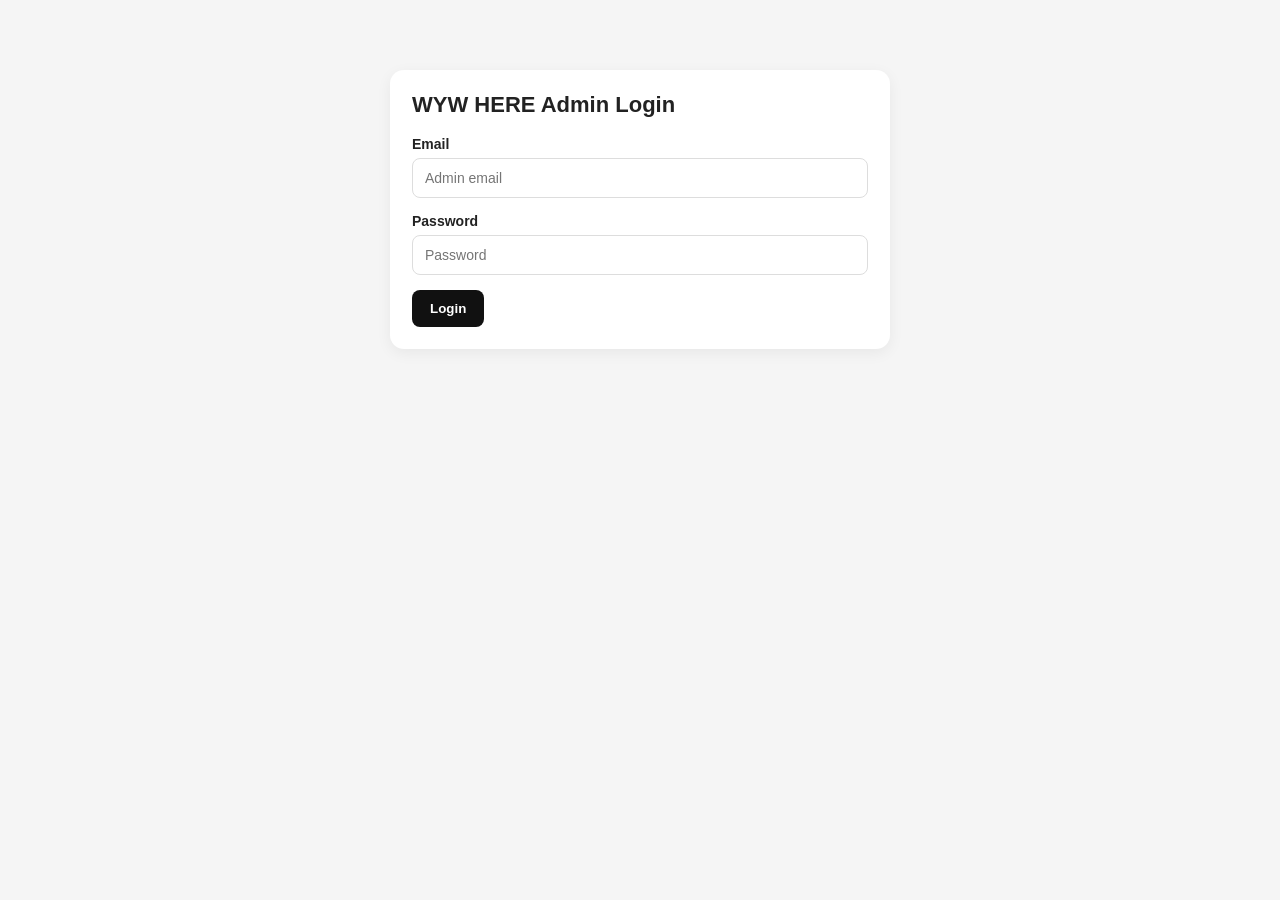
==== commit 8d17926f: "Update admin.html" ====
--- a/admin.html
+++ b/admin.html
@@ -1,5186 +1,2675 @@
-<!doctype html>
+<!DOCTYPE html>
 <html lang="en">
-
 <head>
-
-<meta charset="UTF-8">
-
-<meta
-  name="viewport"
-  content="width=device-width, initial-scale=1.0"
->
-
-<meta
-  name="description"
-  content="WYW HERE Admin Dashboard"
->
-
-<title>WYW HERE | Admin Dashboard</title>
-
-
-<style>
-
-/* =========================================================
-   RESET
-========================================================= */
-
-*{
-  box-sizing:border-box;
-}
-
-html{
-  scroll-behavior:smooth;
-}
-
-body{
-  margin:0;
-  font-family:
-    Inter,
-    -apple-system,
-    BlinkMacSystemFont,
-    "Segoe UI",
-    Arial,
-    sans-serif;
-
-  background:#f4f4f1;
-  color:#151515;
-}
-
-
-/* =========================================================
-   VARIABLES
-========================================================= */
-
-:root{
-
-  --black:#111111;
-  --black-2:#1c1c1c;
-
-  --white:#ffffff;
-
-  --bg:#f4f4f1;
-  --soft:#f8f8f6;
-
-  --border:#e8e8e4;
-  --border-dark:#d8d8d3;
-
-  --text:#151515;
-  --muted:#777777;
-  --muted-2:#999999;
-
-  --green:#16833b;
-  --green-bg:#eaf8ef;
-
-  --red:#c62828;
-  --red-bg:#fff0f0;
-
-  --orange:#b86a00;
-  --orange-bg:#fff5e7;
-
-  --blue:#2457c5;
-  --blue-bg:#edf3ff;
-
-  --shadow:
-    0 8px 30px rgba(0,0,0,.055);
-
-  --shadow-hover:
-    0 12px 35px rgba(0,0,0,.09);
-
-}
-
-
-/* =========================================================
-   TOPBAR
-========================================================= */
-
-.topbar{
-
-  position:sticky;
-  top:0;
-  z-index:1000;
-
-  height:70px;
-
-  padding:0 5%;
-
-  background:rgba(17,17,17,.97);
-
-  backdrop-filter:blur(12px);
-
-  color:#fff;
-
-  display:flex;
-  align-items:center;
-  justify-content:space-between;
-
-  box-shadow:
-    0 4px 20px rgba(0,0,0,.14);
-
-}
-
-
-.logo{
-
-  font-size:24px;
-  font-weight:800;
-
-  letter-spacing:-.8px;
-
-}
-
-
-.logo span{
-  font-weight:400;
-}
-
-
-.top-actions{
-
-  display:flex;
-  align-items:center;
-  gap:10px;
-
-}
-
-
-.top-actions a,
-.logout{
-
-  color:#fff;
-
-  text-decoration:none;
-
-  background:transparent;
-
-  border:1px solid
-    rgba(255,255,255,.18);
-
-  border-radius:9px;
-
-  padding:9px 14px;
-
-  font-size:12px;
-  font-weight:700;
-
-  cursor:pointer;
-
-  transition:.2s;
-
-}
-
-
-.top-actions a:hover,
-.logout:hover{
-
-  background:#fff;
-  color:#111;
-
-}
-
-
-/* =========================================================
-   MAIN CONTAINER
-========================================================= */
-
-.container{
-
-  width:min(1250px,94%);
-
-  margin:32px auto 70px;
-
-}
-
-
-/* =========================================================
-   CARDS
-========================================================= */
-
-.card{
-
-  background:#fff;
-
-  border:1px solid
-    rgba(0,0,0,.025);
-
-  border-radius:18px;
-
-  padding:28px;
-
-  margin-bottom:22px;
-
-  box-shadow:var(--shadow);
-
-}
-
-
-.card:hover{
-  box-shadow:var(--shadow-hover);
-}
-
-
-.card h1{
-
-  margin:0 0 7px;
-
-  font-size:28px;
-
-  letter-spacing:-.7px;
-
-}
-
-
-.card h2{
-
-  margin:0 0 7px;
-
-  font-size:21px;
-
-  letter-spacing:-.3px;
-
-}
-
-
-.card h3{
-  margin:0;
-}
-
-
-.subtitle{
-
-  margin:0;
-
-  color:var(--muted);
-
-  font-size:13px;
-
-  line-height:1.6;
-
-}
-
-
-/* =========================================================
-   LOGIN
-========================================================= */
-
-#login{
-
-  min-height:
-    calc(100vh - 70px);
-
-  display:flex;
-
-  align-items:center;
-
-  justify-content:center;
-
-}
-
-
-.login{
-
-  width:min(430px,94%);
-
-  margin:0 auto;
-
-}
-
-
-.login .card{
-
-  padding:34px;
-
-}
-
-
-.login-title{
-
-  display:flex;
-
-  align-items:center;
-
-  gap:12px;
-
-  margin-bottom:7px;
-
-}
-
-
-.login-logo{
-
-  width:42px;
-  height:42px;
-
-  border-radius:11px;
-
-  background:#111;
-
-  color:#fff;
-
-  display:flex;
-
-  align-items:center;
-  justify-content:center;
-
-  font-weight:800;
-
-  font-size:16px;
-
-}
-
-
-.login h1{
-
-  font-size:25px;
-
-  margin:0;
-
-}
-
-
-.login-note{
-
-  margin-top:20px;
-
-  padding:11px 13px;
-
-  border-radius:9px;
-
-  background:#f7f7f5;
-
-  color:#777;
-
-  font-size:11px;
-
-  line-height:1.5;
-
-}
-
-
-/* =========================================================
-   FORM
-========================================================= */
-
-.field{
-
-  margin:17px 0;
-
-}
-
-
-label{
-
-  display:block;
-
-  margin-bottom:7px;
-
-  color:#444;
-
-  font-size:11px;
-
-  font-weight:800;
-
-  letter-spacing:.35px;
-
-  text-transform:uppercase;
-
-}
-
-
-input,
-textarea,
-select{
-
-  width:100%;
-
-  border:1px solid #ddd;
-
-  border-radius:10px;
-
-  background:#fff;
-
-  color:#111;
-
-  outline:none;
-
-  padding:12px 13px;
-
-  font-size:14px;
-
-  font-family:inherit;
-
-  transition:
-    border-color .2s,
-    box-shadow .2s,
-    background .2s;
-
-}
-
-
-input:hover,
-textarea:hover,
-select:hover{
-
-  border-color:#bdbdb8;
-
-}
-
-
-input:focus,
-textarea:focus,
-select:focus{
-
-  border-color:#111;
-
-  box-shadow:
-    0 0 0 3px rgba(17,17,17,.06);
-
-}
-
-
-input::placeholder,
-textarea::placeholder{
-
-  color:#aaa;
-
-}
-
-
-textarea{
-
-  min-height:100px;
-
-  resize:vertical;
-
-}
-
-
-/* =========================================================
-   BUTTONS
-========================================================= */
-
-.btn{
-
-  border:0;
-
-  border-radius:9px;
-
-  padding:11px 16px;
-
-  background:#111;
-
-  color:#fff;
-
-  font-size:12px;
-
-  font-weight:800;
-
-  cursor:pointer;
-
-  transition:.2s;
-
-}
-
-
-.btn:hover{
-
-  background:#303030;
-
-  transform:translateY(-1px);
-
-}
-
-
-.btn:active{
-
-  transform:translateY(0);
-
-}
-
-
-.btn:disabled{
-
-  opacity:.55;
-
-  cursor:not-allowed;
-
-  transform:none;
-
-}
-
-
-.btn.full{
-
-  width:100%;
-
-}
-
-
-.secondary{
-
-  background:#f1f1ef;
-
-  color:#111;
-
-  border:1px solid #e3e3df;
-
-}
-
-
-.secondary:hover{
-
-  background:#e7e7e3;
-
-}
-
-
-.danger{
-
-  background:var(--red-bg);
-
-  color:var(--red);
-
-  border:1px solid #ffd8d8;
-
-}
-
-
-.danger:hover{
-
-  background:#ffe2e2;
-
-}
-
-
-.actions{
-
-  display:flex;
-
-  align-items:center;
-
-  gap:9px;
-
-  flex-wrap:wrap;
-
-}
-
-
-/* =========================================================
-   MESSAGES
-========================================================= */
-
-.message{
-
-  display:none;
-
-  margin-top:14px;
-
-  padding:12px 14px;
-
-  border-radius:10px;
-
-  font-size:13px;
-
-  font-weight:600;
-
-  line-height:1.45;
-
-}
-
-
-.success{
-
-  background:var(--green-bg);
-
-  color:var(--green);
-
-  border:1px solid #ccefd8;
-
-}
-
-
-.error{
-
-  background:var(--red-bg);
-
-  color:#a00000;
-
-  border:1px solid #ffd0d0;
-
-}
-
-
-/* =========================================================
-   DASHBOARD HEADER
-========================================================= */
-
-.dashboard-head{
-
-  display:flex;
-
-  justify-content:space-between;
-
-  align-items:flex-start;
-
-  gap:20px;
-
-}
-
-
-.dashboard-badge{
-
-  display:inline-flex;
-
-  align-items:center;
-
-  gap:7px;
-
-  background:#f1f1ef;
-
-  border:1px solid #e5e5e1;
-
-  padding:7px 10px;
-
-  border-radius:999px;
-
-  font-size:10px;
-
-  font-weight:800;
-
-  color:#555;
-
-}
-
-
-.dashboard-dot{
-
-  width:7px;
-  height:7px;
-
-  border-radius:50%;
-
-  background:#22a447;
-
-}
-
-
-/* =========================================================
-   STATS
-========================================================= */
-
-.dashboard-grid{
-
-  display:grid;
-
-  grid-template-columns:
-    repeat(6,1fr);
-
-  gap:12px;
-
-  margin-top:24px;
-
-}
-
-
-.stat{
-
-  position:relative;
-
-  overflow:hidden;
-
-  background:#f7f7f5;
-
-  border:1px solid #ededeb;
-
-  border-radius:14px;
-
-  padding:18px;
-
-  min-height:108px;
-
-  transition:.2s;
-
-}
-
-
-.stat:hover{
-
-  transform:translateY(-2px);
-
-  box-shadow:
-    0 8px 20px rgba(0,0,0,.05);
-
-}
-
-
-.stat-label{
-
-  margin:0;
-
-  color:#777;
-
-  font-size:10px;
-
-  font-weight:800;
-
-  letter-spacing:.55px;
-
-}
-
-
-.stat-value{
-
-  margin:10px 0 0;
-
-  font-size:25px;
-
-  line-height:1.1;
-
-  letter-spacing:-.7px;
-
-}
-
-
-.stat-small{
-
-  font-size:19px;
-
-}
-
-
-.stat-icon{
-
-  position:absolute;
-
-  right:13px;
-
-  top:13px;
-
-  width:27px;
-  height:27px;
-
-  display:flex;
-
-  align-items:center;
-  justify-content:center;
-
-  border-radius:8px;
-
-  background:#fff;
-
-  color:#555;
-
-  font-size:11px;
-
-  border:1px solid #eee;
-
-}
-
-
-/* =========================================================
-   FILTER
-========================================================= */
-
-.filter-box{
-
-  display:grid;
-
-  grid-template-columns:
-    1fr 1fr auto;
-
-  gap:14px;
-
-  align-items:end;
-
-  margin-top:25px;
-
-  padding-top:22px;
-
-  border-top:1px solid #eee;
-
-}
-
-
-.filter-item{
-  min-width:0;
-}
-
-
-.filter-item label{
-  margin-bottom:6px;
-}
-
-
-.quick-buttons{
-
-  display:flex;
-
-  gap:7px;
-
-  flex-wrap:wrap;
-
-}
-
-
-.quick-btn{
-
-  border:1px solid #ddd;
-
-  background:#fff;
-
-  color:#151515;
-
-  padding:10px 13px;
-
-  border-radius:9px;
-
-  cursor:pointer;
-
-  font-size:12px;
-
-  font-weight:700;
-
-  transition:.2s;
-
-}
-
-
-.quick-btn:hover{
-
-  border-color:#111;
-
-}
-
-
-.quick-btn.active{
-
-  background:#111;
-
-  color:#fff;
-
-  border-color:#111;
-
-}
-
-
-/* =========================================================
-   SECTION HEADER
-========================================================= */
-
-.section-head{
-
-  display:flex;
-
-  justify-content:space-between;
-
-  align-items:flex-start;
-
-  gap:15px;
-
-  margin-bottom:18px;
-
-}
-
-
-.section-label{
-
-  font-size:10px;
-
-  color:#999;
-
-  font-weight:800;
-
-  letter-spacing:.7px;
-
-  text-transform:uppercase;
-
-}
-
-
-/* =========================================================
-   PRODUCT FORM
-========================================================= */
-
-.product-form-grid{
-
-  display:grid;
-
-  grid-template-columns:
-    1fr 1fr;
-
-  gap:0 18px;
-
-}
-
-
-.product-form-grid .full{
-
-  grid-column:1/-1;
-
-}
-
-
-.image-fields{
-
-  display:grid;
-
-  grid-template-columns:
-    1fr 1fr;
-
-  gap:0 18px;
-
-}
-
-
-.image-fields .field{
-
-  min-width:0;
-
-}
-
-
-/* =========================================================
-   PRODUCTS
-========================================================= */
-
-.product-list{
-
-  display:flex;
-
-  flex-direction:column;
-
-  gap:10px;
-
-}
-
-
-.row{
-
-  border:1px solid var(--border);
-
-  border-radius:13px;
-
-  padding:15px 16px;
-
-  display:flex;
-
-  justify-content:space-between;
-
-  gap:15px;
-
-  align-items:center;
-
-  transition:.2s;
-
-}
-
-
-.row:hover{
-
-  border-color:#d4d4cf;
-
-  box-shadow:
-    0 6px 18px rgba(0,0,0,.045);
-
-}
-
-
-.product-info{
-
-  min-width:0;
-
-}
-
-
-.product-name{
-
-  margin:0 0 5px;
-
-  font-size:14px;
-
-  font-weight:800;
-
-  white-space:nowrap;
-
-  overflow:hidden;
-
-  text-overflow:ellipsis;
-
-}
-
-
-.product-meta{
-
-  margin:0;
-
-  color:#777;
-
-  font-size:12px;
-
-}
-
-
-.image-count{
-
-  display:inline-block;
-
-  margin-top:6px;
-
-  color:#999;
-
-  font-size:10px;
-
-}
-
-
-/* =========================================================
-   SALES FORM
-========================================================= */
-
-.sale-grid{
-
-  display:grid;
-
-  grid-template-columns:
-    1fr 1fr;
-
-  gap:17px;
-
-  margin-top:20px;
-
-}
-
-
-.sale-grid > div{
-  min-width:0;
-}
-
-
-.sale-grid .full{
-  grid-column:1/-1;
-}
-
-
-.sale-tip{
-
-  margin-top:18px;
-
-  padding:12px 14px;
-
-  background:#f8f8f6;
-
-  border:1px solid #ededeb;
-
-  border-radius:10px;
-
-  font-size:11px;
-
-  color:#777;
-
-  line-height:1.5;
-
-}
-
-
-/* =========================================================
-   TABLE
-========================================================= */
-
-.table-wrap{
-
-  overflow-x:auto;
-
-  border:1px solid #eee;
-
-  border-radius:12px;
-
-  margin-top:15px;
-
-}
-
-
-.analytics-table{
-
-  width:100%;
-
-  border-collapse:collapse;
-
-  min-width:680px;
-
-}
-
-
-.analytics-table th,
-.analytics-table td{
-
-  text-align:left;
-
-  padding:13px 14px;
-
-  border-bottom:1px solid #eee;
-
-  font-size:13px;
-
-  white-space:nowrap;
-
-}
-
-
-.analytics-table tr:last-child td{
-  border-bottom:0;
-}
-
-
-.analytics-table tbody tr{
-
-  transition:.15s;
-
-}
-
-
-.analytics-table tbody tr:hover{
-
-  background:#fafafa;
-
-}
-
-
-.analytics-table th{
-
-  background:#fafaf8;
-
-  color:#777;
-
-  font-size:10px;
-
-  font-weight:800;
-
-  letter-spacing:.5px;
-
-  text-transform:uppercase;
-
-}
-
-
-.analytics-table td strong{
-
-  font-weight:800;
-
-}
-
-
-.empty{
-
-  padding:20px 0;
-
-  color:#888;
-
-  font-size:13px;
-
-}
-
-
-/* =========================================================
-   BADGES
-========================================================= */
-
-.badge{
-
-  display:inline-flex;
-
-  align-items:center;
-
-  justify-content:center;
-
-  padding:5px 8px;
-
-  border-radius:999px;
-
-  font-size:10px;
-
-  font-weight:800;
-
-}
-
-
-.badge-green{
-
-  background:var(--green-bg);
-
-  color:var(--green);
-
-}
-
-
-.badge-blue{
-
-  background:var(--blue-bg);
-
-  color:var(--blue);
-
-}
-
-
-/* =========================================================
-   LOADING
-========================================================= */
-
-.loading{
-
-  display:flex;
-
-  align-items:center;
-
-  gap:9px;
-
-  color:#888;
-
-  font-size:13px;
-
-  padding:12px 0;
-
-}
-
-
-.spinner{
-
-  width:15px;
-  height:15px;
-
-  border:2px solid #ddd;
-
-  border-top-color:#111;
-
-  border-radius:50%;
-
-  animation:
-    spin .7s linear infinite;
-
-}
-
-
-@keyframes spin{
-
-  to{
-    transform:rotate(360deg);
-  }
-
-}
-
-
-/* =========================================================
-   FOOTER
-========================================================= */
-
-.admin-footer{
-
-  text-align:center;
-
-  color:#999;
-
-  font-size:11px;
-
-  padding:10px 0 30px;
-
-}
-
-
-/* =========================================================
-   MOBILE
-========================================================= */
-
-@media(max-width:1100px){
-
-  .dashboard-grid{
-
-    grid-template-columns:
-      repeat(3,1fr);
-
-  }
-
-
-  .filter-box{
-
-    grid-template-columns:
-      1fr 1fr;
-
-  }
-
-
-  .filter-item:last-child{
-
-    grid-column:1/-1;
-
-  }
-
-}
-
-
-@media(max-width:800px){
-
-  .product-form-grid{
-
-    grid-template-columns:1fr;
-
-  }
-
-
-  .product-form-grid .full{
-
-    grid-column:auto;
-
-  }
-
-
-  .image-fields{
-
-    grid-template-columns:1fr;
-
-  }
-
-}
-
-
-@media(max-width:700px){
-
-  .topbar{
-
-    height:62px;
-
-    padding:0 4%;
-
-  }
-
-
-  .logo{
-
-    font-size:20px;
-
-  }
-
-
-  .top-actions{
-
-    gap:6px;
-
-  }
-
-
-  .top-actions a,
-  .logout{
-
-    padding:8px 10px;
-
-    font-size:11px;
-
-  }
-
-
-  .container{
-
-    width:94%;
-
-    margin-top:18px;
-
-  }
-
-
-  .card{
-
-    padding:20px 16px;
-
-    border-radius:15px;
-
-    margin-bottom:15px;
-
-  }
-
-
-  .card h1{
-
-    font-size:23px;
-
-  }
-
-
-  .card h2{
-
-    font-size:19px;
-
-  }
-
-
-  .dashboard-head{
-
-    flex-direction:column;
-
-  }
-
-
-  .dashboard-grid{
-
-    grid-template-columns:
-      1fr 1fr;
-
-    gap:9px;
-
-  }
-
-
-  .stat{
-
-    min-height:92px;
-
-    padding:14px;
-
-  }
-
-
-  .stat-value{
-
-    font-size:21px;
-
-  }
-
-
-  .stat-small{
-
-    font-size:17px;
-
-  }
-
-
-  .filter-box{
-
-    grid-template-columns:1fr;
-
-    gap:12px;
-
-  }
-
-
-  .filter-item:last-child{
-
-    grid-column:auto;
-
-  }
-
-
-  .quick-buttons{
-
-    width:100%;
-
-  }
-
-
-  .quick-btn{
-
-    flex:1;
-
-  }
-
-
-  .sale-grid{
-
-    grid-template-columns:1fr;
-
-    gap:14px;
-
-  }
-
-
-  .sale-grid .full{
-
-    grid-column:auto;
-
-  }
-
-
-  .row{
-
-    align-items:flex-start;
-
-    flex-direction:column;
-
-  }
-
-
-  .row .actions{
-
-    width:100%;
-
-  }
-
-
-  .row .actions .btn{
-
-    flex:1;
-
-  }
-
-
-  .actions{
-
-    width:100%;
-
-  }
-
-
-  .actions .btn{
-
-    flex:1;
-
-  }
-
-
-  .login .card{
-
-    padding:25px 20px;
-
-  }
-
-}
-
-
-@media(max-width:420px){
-
-  .top-actions a{
-    display:none;
-  }
-
-
-  .dashboard-grid{
-
-    grid-template-columns:
-      1fr 1fr;
-
-  }
-
-
-  .stat{
-
-    padding:12px;
-
-  }
-
-
-  .stat-value{
-
-    font-size:19px;
-
-  }
-
-
-  .stat-icon{
-
-    display:none;
-
-  }
-
-}
-
-</style>
-
+  <meta charset="UTF-8" />
+  <meta name="viewport" content="width=device-width, initial-scale=1.0" />
+
+  <title>WYW HERE — Admin</title>
+
+  <style>
+    * {
+      box-sizing: border-box;
+      margin: 0;
+      padding: 0;
+      font-family: Arial, Helvetica, sans-serif;
+    }
+
+    body {
+      background: #f5f5f5;
+      color: #222;
+    }
+
+    .container {
+      width: 92%;
+      max-width: 1200px;
+      margin: auto;
+    }
+
+    header {
+      background: #111;
+      color: white;
+      padding: 18px 0;
+      margin-bottom: 25px;
+    }
+
+    header .container {
+      display: flex;
+      justify-content: space-between;
+      align-items: center;
+      gap: 15px;
+    }
+
+    header h1 {
+      font-size: 24px;
+    }
+
+    header button {
+      background: #fff;
+      color: #111;
+      border: none;
+      padding: 10px 16px;
+      border-radius: 8px;
+      cursor: pointer;
+      font-weight: bold;
+    }
+
+    section {
+      background: white;
+      border-radius: 14px;
+      padding: 22px;
+      margin-bottom: 22px;
+      box-shadow: 0 4px 15px rgba(0,0,0,0.06);
+    }
+
+    h2 {
+      margin-bottom: 18px;
+      font-size: 22px;
+    }
+
+    h3 {
+      margin-bottom: 12px;
+    }
+
+    .hidden {
+      display: none !important;
+    }
+
+    .field {
+      margin-bottom: 15px;
+    }
+
+    .field label {
+      display: block;
+      margin-bottom: 6px;
+      font-size: 14px;
+      font-weight: bold;
+    }
+
+    .field input,
+    .field textarea,
+    .field select {
+      width: 100%;
+      padding: 11px 12px;
+      border: 1px solid #ddd;
+      border-radius: 8px;
+      font-size: 14px;
+      background: white;
+    }
+
+    .field textarea {
+      min-height: 100px;
+      resize: vertical;
+    }
+
+    .form-grid {
+      display: grid;
+      grid-template-columns: repeat(2, 1fr);
+      gap: 15px;
+    }
+
+    .full {
+      grid-column: 1 / -1;
+    }
+
+    .btn {
+      border: none;
+      padding: 11px 18px;
+      border-radius: 8px;
+      cursor: pointer;
+      font-weight: bold;
+    }
+
+    .btn-primary {
+      background: #111;
+      color: white;
+    }
+
+    .btn-secondary {
+      background: #eee;
+      color: #111;
+    }
+
+    .btn-danger {
+      background: #dc3545;
+      color: white;
+    }
+
+    .btn-small {
+      padding: 8px 12px;
+      font-size: 13px;
+    }
+
+    .actions {
+      display: flex;
+      gap: 10px;
+      flex-wrap: wrap;
+      margin-top: 10px;
+    }
+
+    .message {
+      margin-top: 12px;
+      padding: 10px 12px;
+      border-radius: 8px;
+      font-size: 14px;
+    }
+
+    .success {
+      background: #e8f7ec;
+      color: #19692c;
+    }
+
+    .error {
+      background: #fdeaea;
+      color: #a71d2a;
+    }
+
+    /* LOGIN */
+
+    #loginSection {
+      max-width: 500px;
+      margin: 70px auto;
+    }
+
+    /* STATS */
+
+    .stats-grid {
+      display: grid;
+      grid-template-columns: repeat(4, 1fr);
+      gap: 15px;
+    }
+
+    .stat-card {
+      background: #fafafa;
+      border: 1px solid #eee;
+      border-radius: 12px;
+      padding: 18px;
+    }
+
+    .stat-card span {
+      display: block;
+      color: #777;
+      font-size: 13px;
+      margin-bottom: 8px;
+    }
+
+    .stat-card strong {
+      font-size: 25px;
+      display: block;
+    }
+
+    /* FILTERS */
+
+    .filters {
+      display: grid;
+      grid-template-columns: repeat(4, 1fr);
+      gap: 12px;
+      align-items: end;
+    }
+
+    .quick-buttons {
+      display: flex;
+      gap: 8px;
+      flex-wrap: wrap;
+      margin-top: 12px;
+    }
+
+    /* PRODUCTS */
+
+    .product-item {
+      border: 1px solid #eee;
+      border-radius: 12px;
+      padding: 15px;
+      margin-bottom: 12px;
+      display: flex;
+      justify-content: space-between;
+      gap: 15px;
+      align-items: center;
+    }
+
+    .product-info h3 {
+      margin-bottom: 6px;
+      font-size: 17px;
+    }
+
+    .product-info p {
+      color: #666;
+      font-size: 13px;
+      margin-bottom: 4px;
+    }
+
+    .product-actions {
+      display: flex;
+      gap: 8px;
+      flex-wrap: wrap;
+      justify-content: flex-end;
+    }
+
+    /* TABLE */
+
+    .table-wrap {
+      overflow-x: auto;
+    }
+
+    table {
+      width: 100%;
+      border-collapse: collapse;
+      min-width: 700px;
+    }
+
+    th,
+    td {
+      text-align: left;
+      padding: 11px 10px;
+      border-bottom: 1px solid #eee;
+      font-size: 14px;
+    }
+
+    th {
+      background: #fafafa;
+    }
+
+    .empty {
+      color: #777;
+      text-align: center;
+      padding: 20px 0;
+    }
+
+    @media (max-width: 900px) {
+      .stats-grid {
+        grid-template-columns: repeat(2, 1fr);
+      }
+
+      .filters {
+        grid-template-columns: repeat(2, 1fr);
+      }
+    }
+
+    @media (max-width: 650px) {
+      .container {
+        width: 94%;
+      }
+
+      .form-grid,
+      .filters,
+      .stats-grid {
+        grid-template-columns: 1fr;
+      }
+
+      .product-item {
+        flex-direction: column;
+        align-items: flex-start;
+      }
+
+      .product-actions {
+        justify-content: flex-start;
+      }
+
+      header .container {
+        flex-direction: column;
+        align-items: flex-start;
+      }
+    }
+  </style>
 </head>
 
-
 <body>
 
-
-<!-- ======================================================
-     TOP BAR
-======================================================= -->
-
-<header class="topbar">
-
-  <div class="logo">
-    WYW<span>HERE</span>
+  <!-- LOGIN -->
+  <section id="loginSection" class="container">
+    <h2>WYW HERE Admin Login</h2>
+
+    <div class="field">
+      <label>Email</label>
+      <input type="email" id="loginEmail" placeholder="Admin email">
+    </div>
+
+    <div class="field">
+      <label>Password</label>
+      <input type="password" id="loginPassword" placeholder="Password">
+    </div>
+
+    <button class="btn btn-primary" id="loginBtn">
+      Login
+    </button>
+
+    <div id="loginMessage"></div>
+  </section>
+
+
+  <!-- ADMIN APP -->
+  <div id="adminApp" class="hidden">
+
+    <header>
+      <div class="container">
+        <h1>WYW HERE — Admin Panel</h1>
+        <button id="logoutBtn">Logout</button>
+      </div>
+    </header>
+
+
+    <main class="container">
+
+      <!-- ANALYTICS -->
+      <section>
+        <h2>Analytics</h2>
+
+        <div class="stats-grid">
+          <div class="stat-card">
+            <span>Total Clicks</span>
+            <strong id="totalClicks">0</strong>
+          </div>
+
+          <div class="stat-card">
+            <span>Last 7 Days</span>
+            <strong id="last7Clicks">0</strong>
+          </div>
+
+          <div class="stat-card">
+            <span>Last 30 Days</span>
+            <strong id="last30Clicks">0</strong>
+          </div>
+
+          <div class="stat-card">
+            <span>Total Orders</span>
+            <strong id="totalOrders">0</strong>
+          </div>
+
+          <div class="stat-card">
+            <span>Total Sales</span>
+            <strong id="totalSales">₹0</strong>
+          </div>
+
+          <div class="stat-card">
+            <span>Total Commission</span>
+            <strong id="totalCommission">₹0</strong>
+          </div>
+
+          <div class="stat-card">
+            <span>Products</span>
+            <strong id="totalProducts">0</strong>
+          </div>
+
+          <div class="stat-card">
+            <span>Top Product</span>
+            <strong id="topProduct">—</strong>
+          </div>
+        </div>
+      </section>
+
+
+      <!-- DATE FILTER -->
+      <section>
+        <h2>Analytics Filters</h2>
+
+        <div class="filters">
+
+          <div class="field">
+            <label>From Date</label>
+            <input type="date" id="fromDate">
+          </div>
+
+          <div class="field">
+            <label>To Date</label>
+            <input type="date" id="toDate">
+          </div>
+
+          <button class="btn btn-primary" id="applyFilterBtn">
+            Apply Filter
+          </button>
+
+          <button class="btn btn-secondary" id="clearFilterBtn">
+            Clear
+          </button>
+
+        </div>
+
+        <div class="quick-buttons">
+          <button class="btn btn-secondary btn-small" id="quick7">
+            Last 7 Days
+          </button>
+
+          <button class="btn btn-secondary btn-small" id="quick30">
+            Last 30 Days
+          </button>
+
+          <button class="btn btn-secondary btn-small" id="quickAll">
+            All Time
+          </button>
+        </div>
+      </section>
+
+
+      <!-- ADD / EDIT PRODUCT -->
+      <section>
+        <h2 id="formTitle">Add Product</h2>
+
+        <form id="productForm">
+
+          <input type="hidden" id="productId">
+
+          <div class="form-grid">
+
+            <div class="field">
+              <label>Product Name</label>
+              <input
+                type="text"
+                id="name"
+                placeholder="Product name"
+                required
+              >
+            </div>
+
+
+            <!-- UPDATED CATEGORY DROPDOWN -->
+            <div class="field">
+              <label>Category</label>
+
+              <select id="category" required>
+                <option value="">Select Category</option>
+
+                <option value="Gadgets">Gadgets</option>
+                <option value="Mobiles & Accessories">
+                  Mobiles & Accessories
+                </option>
+                <option value="Computers & Laptops">
+                  Computers & Laptops
+                </option>
+                <option value="Watches">Watches</option>
+                <option value="Audio">Audio</option>
+                <option value="TV & Electronics">
+                  TV & Electronics
+                </option>
+                <option value="Home">Home</option>
+                <option value="Kitchen">Kitchen</option>
+                <option value="Beauty">Beauty</option>
+                <option value="Fashion">Fashion</option>
+                <option value="Footwear">Footwear</option>
+                <option value="Fitness & Sports">
+                  Fitness & Sports
+                </option>
+                <option value="Toys & Games">
+                  Toys & Games
+                </option>
+                <option value="Automotive">Automotive</option>
+                <option value="Travel">Travel</option>
+
+              </select>
+            </div>
+
+
+            <div class="field">
+              <label>Price</label>
+              <input
+                type="number"
+                id="price"
+                placeholder="999"
+                step="0.01"
+              >
+            </div>
+
+
+            <div class="field">
+              <label>Affiliate Link</label>
+              <input
+                type="url"
+                id="affiliateLink"
+                placeholder="Amazon affiliate URL"
+                required
+              >
+            </div>
+
+
+            <div class="field full">
+              <label>Main Image URL</label>
+              <input
+                type="url"
+                id="image"
+                placeholder="https://..."
+              >
+            </div>
+
+
+            <div class="field">
+              <label>Image 2 URL</label>
+              <input
+                type="url"
+                id="image2"
+                placeholder="https://..."
+              >
+            </div>
+
+
+            <div class="field">
+              <label>Image 3 URL</label>
+              <input
+                type="url"
+                id="image3"
+                placeholder="https://..."
+              >
+            </div>
+
+
+            <div class="field">
+              <label>Image 4 URL</label>
+              <input
+                type="url"
+                id="image4"
+                placeholder="https://..."
+              >
+            </div>
+
+
+            <div class="field">
+              <label>Image 5 URL</label>
+              <input
+                type="url"
+                id="image5"
+                placeholder="https://..."
+              >
+            </div>
+
+
+            <div class="field full">
+              <label>Description</label>
+              <textarea
+                id="description"
+                placeholder="Product description"
+              ></textarea>
+            </div>
+
+          </div>
+
+
+          <div class="actions">
+
+            <button
+              type="submit"
+              class="btn btn-primary"
+              id="saveProductBtn"
+            >
+              Save Product
+            </button>
+
+            <button
+              type="button"
+              class="btn btn-secondary hidden"
+              id="cancelEditBtn"
+            >
+              Cancel Edit
+            </button>
+
+          </div>
+
+          <div id="productMessage"></div>
+
+        </form>
+      </section>
+
+
+      <!-- PRODUCT LIST -->
+      <section>
+        <h2>Products</h2>
+
+        <div id="productList">
+          <div class="empty">Loading products...</div>
+        </div>
+      </section>
+
+
+      <!-- PRODUCT PERFORMANCE -->
+      <section>
+        <h2>Product-wise Performance</h2>
+
+        <div class="table-wrap">
+          <table>
+            <thead>
+              <tr>
+                <th>Product</th>
+                <th>Clicks</th>
+                <th>Orders</th>
+                <th>Sales</th>
+                <th>Commission</th>
+              </tr>
+            </thead>
+
+            <tbody id="performanceBody">
+              <tr>
+                <td colspan="5" class="empty">
+                  Loading...
+                </td>
+              </tr>
+            </tbody>
+
+          </table>
+        </div>
+      </section>
+
+
+      <!-- RECENT CLICKS -->
+      <section>
+        <h2>Recent Affiliate Clicks</h2>
+
+        <div class="table-wrap">
+          <table>
+            <thead>
+              <tr>
+                <th>Product</th>
+                <th>Clicked At</th>
+              </tr>
+            </thead>
+
+            <tbody id="recentClicksBody">
+              <tr>
+                <td colspan="2" class="empty">
+                  Loading...
+                </td>
+              </tr>
+            </tbody>
+
+          </table>
+        </div>
+      </section>
+
+
+      <!-- AMAZON SALES ENTRY -->
+      <section>
+
+        <h2>Add Amazon Sale</h2>
+
+        <form id="saleForm">
+
+          <div class="form-grid">
+
+            <div class="field">
+              <label>Sale Date</label>
+              <input type="date" id="saleDate" required>
+            </div>
+
+
+            <div class="field">
+              <label>Product</label>
+
+              <select id="saleProduct">
+                <option value="">
+                  Select Product
+                </option>
+              </select>
+
+            </div>
+
+
+            <div class="field">
+              <label>Product Name</label>
+
+              <input
+                type="text"
+                id="saleProductName"
+                placeholder="Product name"
+              >
+
+            </div>
+
+
+            <div class="field">
+              <label>Orders</label>
+
+              <input
+                type="number"
+                id="saleOrders"
+                value="1"
+                min="0"
+              >
+
+            </div>
+
+
+            <div class="field">
+              <label>Sales Amount</label>
+
+              <input
+                type="number"
+                id="saleAmount"
+                placeholder="5000"
+                step="0.01"
+                min="0"
+              >
+
+            </div>
+
+
+            <div class="field">
+              <label>Commission Amount</label>
+
+              <input
+                type="number"
+                id="saleCommission"
+                placeholder="250"
+                step="0.01"
+                min="0"
+              >
+
+            </div>
+
+
+            <div class="field full">
+              <label>Notes</label>
+
+              <textarea
+                id="saleNotes"
+                placeholder="Optional notes"
+              ></textarea>
+
+            </div>
+
+          </div>
+
+
+          <div class="actions">
+
+            <button
+              type="submit"
+              class="btn btn-primary"
+            >
+              Save Sale
+            </button>
+
+          </div>
+
+          <div id="saleMessage"></div>
+
+        </form>
+
+      </section>
+
+
+      <!-- AMAZON SALES HISTORY -->
+      <section>
+
+        <h2>Amazon Sales History</h2>
+
+        <div class="table-wrap">
+
+          <table>
+
+            <thead>
+              <tr>
+                <th>Date</th>
+                <th>Product</th>
+                <th>Orders</th>
+                <th>Sales</th>
+                <th>Commission</th>
+                <th>Notes</th>
+              </tr>
+            </thead>
+
+            <tbody id="salesHistoryBody">
+
+              <tr>
+                <td colspan="6" class="empty">
+                  Loading...
+                </td>
+              </tr>
+
+            </tbody>
+
+          </table>
+
+        </div>
+
+      </section>
+
+    </main>
   </div>
 
 
-  <div class="top-actions">
-
-    <a href="index.html">
-      View Website
-    </a>
-
-
-    <button
-      class="logout"
-      onclick="logout()"
-    >
-      Logout
-    </button>
-
-  </div>
-
-</header>
-
-
-
-<!-- ======================================================
-     LOGIN
-======================================================= -->
-
-<section
-  id="login"
->
-
-  <div class="login">
-
-    <div class="card">
-
-      <div class="login-title">
-
-        <div class="login-logo">
-          WY
-        </div>
-
-        <div>
-
-          <h1>
-            Admin Login
-          </h1>
-
-          <p class="subtitle">
-            Manage your WYW HERE store.
-          </p>
-
-        </div>
-
-      </div>
-
-
-      <div
-        id="loginError"
-        class="message error"
-      ></div>
-
-
-      <div class="field">
-
-        <label>
-          Email
-        </label>
-
-        <input
-          id="email"
-          type="email"
-          autocomplete="username"
-          placeholder="Enter admin email"
-        >
-
-      </div>
-
-
-      <div class="field">
-
-        <label>
-          Password
-        </label>
-
-        <input
-          id="password"
-          type="password"
-          autocomplete="current-password"
-          placeholder="Enter admin password"
-        >
-
-      </div>
-
-
-      <button
-        id="loginBtn"
-        class="btn full"
-        onclick="login()"
-      >
-        LOGIN
-      </button>
-
-
-      <div class="login-note">
-        🔒 This area is restricted to the authorized WYW HERE admin account.
-      </div>
-
-    </div>
-
-  </div>
-
-</section>
-
-
-
-<!-- ======================================================
-     ADMIN APP
-======================================================= -->
-
-<section
-  id="app"
-  class="container"
->
-
-
-<!-- ======================================================
-     DASHBOARD
-======================================================= -->
-
-<div class="card">
-
-  <div class="dashboard-head">
-
-    <div>
-
-      <div class="section-label">
-        Overview
-      </div>
-
-      <h1>
-        Dashboard
-      </h1>
-
-      <p class="subtitle">
-        Track affiliate performance and Amazon earnings.
-      </p>
-
-    </div>
-
-
-    <div class="dashboard-badge">
-
-      <span class="dashboard-dot"></span>
-
-      Live Dashboard
-
-    </div>
-
-  </div>
-
-
-  <div class="dashboard-grid">
-
-
-    <div class="stat">
-
-      <div class="stat-icon">
-        ↗
-      </div>
-
-      <p class="stat-label">
-        TOTAL CLICKS
-      </p>
-
-      <h2
-        id="totalClicks"
-        class="stat-value"
-      >
-        0
-      </h2>
-
-    </div>
-
-
-    <div class="stat">
-
-      <div class="stat-icon">
-        7D
-      </div>
-
-      <p class="stat-label">
-        LAST 7 DAYS
-      </p>
-
-      <h2
-        id="sevenDays"
-        class="stat-value"
-      >
-        0
-      </h2>
-
-    </div>
-
-
-    <div class="stat">
-
-      <div class="stat-icon">
-        30D
-      </div>
-
-      <p class="stat-label">
-        LAST 30 DAYS
-      </p>
-
-      <h2
-        id="thirtyDays"
-        class="stat-value"
-      >
-        0
-      </h2>
-
-    </div>
-
-
-    <div class="stat">
-
-      <div class="stat-icon">
-        #
-      </div>
-
-      <p class="stat-label">
-        TOTAL ORDERS
-      </p>
-
-      <h2
-        id="totalOrders"
-        class="stat-value"
-      >
-        0
-      </h2>
-
-    </div>
-
-
-    <div class="stat">
-
-      <div class="stat-icon">
-        ₹
-      </div>
-
-      <p class="stat-label">
-        TOTAL SALES
-      </p>
-
-      <h2
-        id="totalSales"
-        class="stat-value stat-small"
-      >
-        ₹0.00
-      </h2>
-
-    </div>
-
-
-    <div class="stat">
-
-      <div class="stat-icon">
-        %
-      </div>
-
-      <p class="stat-label">
-        COMMISSION
-      </p>
-
-      <h2
-        id="totalCommission"
-        class="stat-value stat-small"
-      >
-        ₹0.00
-      </h2>
-
-    </div>
-
-
-  </div>
-
-
-  <!-- FILTER -->
-
-  <div class="filter-box">
-
-
-    <div class="filter-item">
-
-      <label>
-        From Date
-      </label>
-
-      <input
-        id="fromDate"
-        type="date"
-      >
-
-    </div>
-
-
-    <div class="filter-item">
-
-      <label>
-        To Date
-      </label>
-
-      <input
-        id="toDate"
-        type="date"
-      >
-
-    </div>
-
-
-    <div class="filter-item">
-
-      <label>
-        Quick Filter
-      </label>
-
-      <div class="quick-buttons">
-
-        <button
-          id="quick7"
-          class="quick-btn"
-          onclick="setQuickFilter(7)"
-        >
-          7 Days
-        </button>
-
-
-        <button
-          id="quick30"
-          class="quick-btn"
-          onclick="setQuickFilter(30)"
-        >
-          30 Days
-        </button>
-
-
-        <button
-          id="quickAll"
-          class="quick-btn active"
-          onclick="clearFilter()"
-        >
-          All
-        </button>
-
-      </div>
-
-    </div>
-
-  </div>
-
-</div>
-
-
-
-<!-- ======================================================
-     ADD PRODUCT
-======================================================= -->
-
-<div class="card">
-
-  <div class="section-head">
-
-    <div>
-
-      <div class="section-label">
-        Store Management
-      </div>
-
-      <h2 id="formTitle">
-        Add Product
-      </h2>
-
-      <p class="subtitle">
-        Add or update products displayed on WYW HERE.
-      </p>
-
-    </div>
-
-  </div>
-
-
-  <div
-    id="formError"
-    class="message error"
-  ></div>
-
-
-  <div
-    id="success"
-    class="message success"
-  ></div>
-
-
-  <input
-    type="hidden"
-    id="editId"
-  >
-
-
-  <div class="product-form-grid">
-
-
-    <div class="field">
-
-      <label>
-        Product Name
-      </label>
-
-      <input
-        id="name"
-        placeholder="Premium Smart Watch"
-      >
-
-    </div>
-
-
-    <div class="field">
-
-      <label>
-        Category
-      </label>
-
-      <select id="category">
-
-        <option value="">
-          Select Category
-        </option>
-
-        <option value="Gadgets">
-          Gadgets
-        </option>
-
-        <option value="Watches">
-          Watches
-        </option>
-
-        <option value="Kitchen">
-          Kitchen
-        </option>
-
-        <option value="Home">
-          Home
-        </option>
-
-        <option value="Fitness">
-          Fitness
-        </option>
-
-      </select>
-
-    </div>
-
-
-    <div class="field">
-
-      <label>
-        Price ₹
-      </label>
-
-      <input
-        id="price"
-        type="number"
-        min="0"
-        step="0.01"
-        placeholder="2999"
-      >
-
-    </div>
-
-
-    <div class="field">
-
-      <label>
-        Affiliate Link
-      </label>
-
-      <input
-        id="link"
-        type="url"
-        placeholder="Paste your affiliate link"
-      >
-
-    </div>
-
-
-    <div class="full">
-
-      <div class="section-label">
-        Product Images
-      </div>
-
-    </div>
-
-
-    <div class="image-fields full">
-
-
-      <div class="field">
-
-        <label>
-          Image 1 URL
-        </label>
-
-        <input
-          id="image"
-          type="url"
-          placeholder="https://..."
-        >
-
-      </div>
-
-
-      <div class="field">
-
-        <label>
-          Image 2 URL
-        </label>
-
-        <input
-          id="image2"
-          type="url"
-          placeholder="https://..."
-        >
-
-      </div>
-
-
-      <div class="field">
-
-        <label>
-          Image 3 URL
-        </label>
-
-        <input
-          id="image3"
-          type="url"
-          placeholder="https://..."
-        >
-
-      </div>
-
-
-      <div class="field">
-
-        <label>
-          Image 4 URL
-        </label>
-
-        <input
-          id="image4"
-          type="url"
-          placeholder="https://..."
-        >
-
-      </div>
-
-
-      <div class="field">
-
-        <label>
-          Image 5 URL
-        </label>
-
-        <input
-          id="image5"
-          type="url"
-          placeholder="https://..."
-        >
-
-      </div>
-
-
-    </div>
-
-
-    <div class="field full">
-
-      <label>
-        Short Description
-      </label>
-
-      <textarea
-        id="description"
-        placeholder="Write 1–2 lines about the product..."
-      ></textarea>
-
-    </div>
-
-
-  </div>
-
-
-  <div class="actions">
-
-    <button
-      id="saveBtn"
-      class="btn"
-      onclick="saveProduct()"
-    >
-      SAVE PRODUCT
-    </button>
-
-
-    <button
-      id="cancelBtn"
-      class="btn secondary"
-      style="display:none"
-      onclick="resetForm()"
-    >
-      CANCEL EDIT
-    </button>
-
-  </div>
-
-</div>
-
-
-
-<!-- ======================================================
-     PRODUCTS
-======================================================= -->
-
-<div class="card">
-
-  <div class="section-head">
-
-    <div>
-
-      <div class="section-label">
-        Inventory
-      </div>
-
-      <h2>
-        Products
-      </h2>
-
-      <p class="subtitle">
-        Manage products currently listed on WYW HERE.
-      </p>
-
-    </div>
-
-  </div>
-
-
-  <div id="list">
-
-    <div class="loading">
-
-      <span class="spinner"></span>
-
-      Loading products...
-
-    </div>
-
-  </div>
-
-</div>
-
-
-
-<!-- ======================================================
-     AMAZON SALE
-======================================================= -->
-
-<div class="card">
-
-  <div class="section-head">
-
-    <div>
-
-      <div class="section-label">
-        Amazon Associates
-      </div>
-
-      <h2>
-        Add Amazon Sale
-      </h2>
-
-      <p class="subtitle">
-        Manually record Amazon orders, sales and commission.
-      </p>
-
-    </div>
-
-  </div>
-
-
-  <div
-    id="saleError"
-    class="message error"
-  ></div>
-
-
-  <div
-    id="saleSuccess"
-    class="message success"
-  ></div>
-
-
-  <div class="sale-grid">
-
-
-    <div>
-
-      <label>
-        Sale Date
-      </label>
-
-      <input
-        id="saleDate"
-        type="date"
-      >
-
-    </div>
-
-
-    <div>
-
-      <label>
-        Product
-      </label>
-
-      <select id="saleProduct">
-
-        <option value="">
+  <script>
+
+    /* =========================
+       SUPABASE CONFIG
+    ========================= */
+
+    const SUPABASE_URL =
+      "https://ncavpnittrdgylogbjfp.supabase.co";
+
+    const SUPABASE_KEY =
+      "sb_publishable_7E-WPJlMCarIj-FA3quJAw_Z6XFLWqP";
+
+
+    const ADMIN_EMAIL =
+      "suryamjpru8953@gmail.com";
+
+
+    /* =========================
+       ELEMENTS
+    ========================= */
+
+    const loginSection =
+      document.getElementById("loginSection");
+
+    const adminApp =
+      document.getElementById("adminApp");
+
+    const loginBtn =
+      document.getElementById("loginBtn");
+
+    const logoutBtn =
+      document.getElementById("logoutBtn");
+
+    const loginMessage =
+      document.getElementById("loginMessage");
+
+    const productForm =
+      document.getElementById("productForm");
+
+    const productList =
+      document.getElementById("productList");
+
+    const productMessage =
+      document.getElementById("productMessage");
+
+
+    /* =========================
+       API HELPERS
+    ========================= */
+
+    function getAccessToken() {
+      return sessionStorage.getItem("wyw_access_token");
+    }
+
+
+    function getRefreshToken() {
+      return sessionStorage.getItem("wyw_refresh_token");
+    }
+
+
+    function apiHeaders(auth = false) {
+
+      const headers = {
+        "apikey": SUPABASE_KEY,
+        "Content-Type": "application/json"
+      };
+
+      if (auth && getAccessToken()) {
+        headers["Authorization"] =
+          `Bearer ${getAccessToken()}`;
+      }
+
+      return headers;
+    }
+
+
+    function showMessage(el, text, type) {
+
+      el.className =
+        `message ${type}`;
+
+      el.textContent = text;
+
+    }
+
+
+    /* =========================
+       LOGIN
+    ========================= */
+
+    async function login() {
+
+      const email =
+        document.getElementById("loginEmail")
+          .value
+          .trim();
+
+      const password =
+        document.getElementById("loginPassword")
+          .value;
+
+      if (!email || !password) {
+
+        showMessage(
+          loginMessage,
+          "Email and password required.",
+          "error"
+        );
+
+        return;
+
+      }
+
+
+      try {
+
+        loginBtn.disabled = true;
+        loginBtn.textContent = "Logging in...";
+
+
+        const response =
+          await fetch(
+            `${SUPABASE_URL}/auth/v1/token?grant_type=password`,
+            {
+              method: "POST",
+              headers: apiHeaders(false),
+              body: JSON.stringify({
+                email,
+                password
+              })
+            }
+          );
+
+
+        const data =
+          await response.json();
+
+
+        if (!response.ok) {
+
+          throw new Error(
+            data.msg ||
+            data.error_description ||
+            "Login failed"
+          );
+
+        }
+
+
+        sessionStorage.setItem(
+          "wyw_access_token",
+          data.access_token
+        );
+
+        sessionStorage.setItem(
+          "wyw_refresh_token",
+          data.refresh_token
+        );
+
+
+        await checkAdmin();
+
+
+      } catch (error) {
+
+        showMessage(
+          loginMessage,
+          error.message,
+          "error"
+        );
+
+      } finally {
+
+        loginBtn.disabled = false;
+        loginBtn.textContent = "Login";
+
+      }
+
+    }
+
+
+    async function checkAdmin() {
+
+      const token =
+        getAccessToken();
+
+      if (!token) {
+        return false;
+      }
+
+
+      const response =
+        await fetch(
+          `${SUPABASE_URL}/auth/v1/user`,
+          {
+            headers: {
+              "apikey": SUPABASE_KEY,
+              "Authorization":
+                `Bearer ${token}`
+            }
+          }
+        );
+
+
+      if (!response.ok) {
+
+        logout();
+
+        return false;
+
+      }
+
+
+      const user =
+        await response.json();
+
+
+      if (user.email !== ADMIN_EMAIL) {
+
+        showMessage(
+          loginMessage,
+          "You are not authorized as admin.",
+          "error"
+        );
+
+        logout();
+
+        return false;
+
+      }
+
+
+      loginSection.classList.add("hidden");
+      adminApp.classList.remove("hidden");
+
+
+      await loadAll();
+
+      return true;
+
+    }
+
+
+    function logout() {
+
+      sessionStorage.removeItem(
+        "wyw_access_token"
+      );
+
+      sessionStorage.removeItem(
+        "wyw_refresh_token"
+      );
+
+      adminApp.classList.add("hidden");
+      loginSection.classList.remove("hidden");
+
+    }
+
+
+    loginBtn.addEventListener(
+      "click",
+      login
+    );
+
+
+    logoutBtn.addEventListener(
+      "click",
+      logout
+    );
+
+
+    /* =========================
+       PRODUCTS
+    ========================= */
+
+    async function loadProducts() {
+
+      try {
+
+        const response =
+          await fetch(
+            `${SUPABASE_URL}/rest/v1/products?select=*&order=id.desc`,
+            {
+              headers:
+                apiHeaders(true)
+            }
+          );
+
+
+        if (!response.ok) {
+          throw new Error(
+            "Failed to load products."
+          );
+        }
+
+
+        const products =
+          await response.json();
+
+
+        renderProducts(products);
+        fillSaleProducts(products);
+
+
+        document.getElementById(
+          "totalProducts"
+        ).textContent =
+          products.length;
+
+
+      } catch (error) {
+
+        productList.innerHTML =
+          `<div class="message error">
+            ${error.message}
+          </div>`;
+
+      }
+
+    }
+
+
+    function renderProducts(products) {
+
+      if (!products.length) {
+
+        productList.innerHTML =
+          `<div class="empty">
+            No products found.
+          </div>`;
+
+        return;
+
+      }
+
+
+      productList.innerHTML =
+        products.map(p => {
+
+          return `
+
+            <div class="product-item">
+
+              <div class="product-info">
+
+                <h3>
+                  ${escapeHtml(p.name || "Untitled")}
+                </h3>
+
+                <p>
+                  Category:
+                  ${escapeHtml(p.category || "—")}
+                </p>
+
+                <p>
+                  Price:
+                  ₹${formatNumber(p.price)}
+                </p>
+
+              </div>
+
+              <div class="product-actions">
+
+                <button
+                  class="btn btn-secondary btn-small"
+                  onclick="editProduct(${p.id})"
+                >
+                  Edit
+                </button>
+
+                <button
+                  class="btn btn-danger btn-small"
+                  onclick="deleteProduct(${p.id})"
+                >
+                  Delete
+                </button>
+
+              </div>
+
+            </div>
+
+          `;
+
+        }).join("");
+
+    }
+
+
+    async function editProduct(id) {
+
+      try {
+
+        const response =
+          await fetch(
+            `${SUPABASE_URL}/rest/v1/products?id=eq.${id}&select=*`,
+            {
+              headers:
+                apiHeaders(true)
+            }
+          );
+
+
+        const data =
+          await response.json();
+
+
+        if (!response.ok || !data.length) {
+
+          throw new Error(
+            "Product not found."
+          );
+
+        }
+
+
+        const p = data[0];
+
+
+        document.getElementById(
+          "productId"
+        ).value = p.id;
+
+        document.getElementById(
+          "name"
+        ).value = p.name || "";
+
+        document.getElementById(
+          "category"
+        ).value = p.category || "";
+
+        document.getElementById(
+          "price"
+        ).value = p.price || "";
+
+        document.getElementById(
+          "affiliateLink"
+        ).value = p.affiliate_link || "";
+
+        document.getElementById(
+          "image"
+        ).value = p.image_url || "";
+
+        document.getElementById(
+          "image2"
+        ).value = p.image_2 || "";
+
+        document.getElementById(
+          "image3"
+        ).value = p.image_3 || "";
+
+        document.getElementById(
+          "image4"
+        ).value = p.image_4 || "";
+
+        document.getElementById(
+          "image5"
+        ).value = p.image_5 || "";
+
+        document.getElementById(
+          "description"
+        ).value = p.description || "";
+
+
+        document.getElementById(
+          "formTitle"
+        ).textContent = "Edit Product";
+
+        document.getElementById(
+          "saveProductBtn"
+        ).textContent = "Update Product";
+
+        document.getElementById(
+          "cancelEditBtn"
+        ).classList.remove("hidden");
+
+
+        window.scrollTo({
+          top: 0,
+          behavior: "smooth"
+        });
+
+
+      } catch (error) {
+
+        showMessage(
+          productMessage,
+          error.message,
+          "error"
+        );
+
+      }
+
+    }
+
+
+    window.editProduct =
+      editProduct;
+
+
+    async function deleteProduct(id) {
+
+      const ok =
+        confirm(
+          "Are you sure you want to delete this product?"
+        );
+
+
+      if (!ok) return;
+
+
+      try {
+
+        const response =
+          await fetch(
+            `${SUPABASE_URL}/rest/v1/products?id=eq.${id}`,
+            {
+              method: "DELETE",
+              headers:
+                apiHeaders(true)
+            }
+          );
+
+
+        if (!response.ok) {
+
+          const data =
+            await response.text();
+
+          throw new Error(
+            data || "Delete failed."
+          );
+
+        }
+
+
+        await loadProducts();
+        await loadAnalytics();
+
+
+      } catch (error) {
+
+        alert(
+          error.message
+        );
+
+      }
+
+    }
+
+
+    window.deleteProduct =
+      deleteProduct;
+
+
+    /* =========================
+       ADD / UPDATE PRODUCT
+    ========================= */
+
+    productForm.addEventListener(
+      "submit",
+      async function(e) {
+
+        e.preventDefault();
+
+
+        const id =
+          document.getElementById(
+            "productId"
+          ).value;
+
+
+        const payload = {
+
+          name:
+            document.getElementById("name")
+              .value
+              .trim(),
+
+          category:
+            document.getElementById("category")
+              .value,
+
+          price:
+            document.getElementById("price")
+              .value
+              ? Number(
+                  document.getElementById("price")
+                    .value
+                )
+              : null,
+
+          image_url:
+            document.getElementById("image")
+              .value
+              .trim(),
+
+          image_2:
+            document.getElementById("image2")
+              .value
+              .trim(),
+
+          image_3:
+            document.getElementById("image3")
+              .value
+              .trim(),
+
+          image_4:
+            document.getElementById("image4")
+              .value
+              .trim(),
+
+          image_5:
+            document.getElementById("image5")
+              .value
+              .trim(),
+
+          description:
+            document.getElementById("description")
+              .value
+              .trim(),
+
+          affiliate_link:
+            document.getElementById("affiliateLink")
+              .value
+              .trim()
+
+        };
+
+
+        try {
+
+          document.getElementById(
+            "saveProductBtn"
+          ).disabled = true;
+
+
+          let response;
+
+
+          if (id) {
+
+            response =
+              await fetch(
+                `${SUPABASE_URL}/rest/v1/products?id=eq.${id}`,
+                {
+                  method: "PATCH",
+                  headers: {
+                    ...apiHeaders(true),
+                    "Prefer":
+                      "return=representation"
+                  },
+                  body:
+                    JSON.stringify(payload)
+                }
+              );
+
+          } else {
+
+            response =
+              await fetch(
+                `${SUPABASE_URL}/rest/v1/products`,
+                {
+                  method: "POST",
+                  headers: {
+                    ...apiHeaders(true),
+                    "Prefer":
+                      "return=representation"
+                  },
+                  body:
+                    JSON.stringify(payload)
+                }
+              );
+
+          }
+
+
+          const result =
+            await response.json();
+
+
+          if (!response.ok) {
+
+            throw new Error(
+              result.message ||
+              result.error ||
+              "Save failed."
+            );
+
+          }
+
+
+          showMessage(
+            productMessage,
+            id
+              ? "Product updated successfully."
+              : "Product added successfully.",
+            "success"
+          );
+
+
+          resetProductForm();
+
+          await loadProducts();
+          await loadAnalytics();
+
+
+        } catch (error) {
+
+          showMessage(
+            productMessage,
+            error.message,
+            "error"
+          );
+
+        } finally {
+
+          document.getElementById(
+            "saveProductBtn"
+          ).disabled = false;
+
+        }
+
+      }
+    );
+
+
+    document.getElementById(
+      "cancelEditBtn"
+    ).addEventListener(
+      "click",
+      resetProductForm
+    );
+
+
+    function resetProductForm() {
+
+      productForm.reset();
+
+      document.getElementById(
+        "productId"
+      ).value = "";
+
+      document.getElementById(
+        "formTitle"
+      ).textContent = "Add Product";
+
+      document.getElementById(
+        "saveProductBtn"
+      ).textContent = "Save Product";
+
+      document.getElementById(
+        "cancelEditBtn"
+      ).classList.add("hidden");
+
+    }
+
+
+    /* =========================
+       ANALYTICS
+    ========================= */
+
+    async function loadAnalytics() {
+
+      try {
+
+        const response =
+          await fetch(
+            `${SUPABASE_URL}/rest/v1/affiliate_clicks?select=*`,
+            {
+              headers:
+                apiHeaders(true)
+            }
+          );
+
+
+        const clicks =
+          await response.json();
+
+
+        if (!response.ok) {
+
+          throw new Error(
+            "Failed to load analytics."
+          );
+
+        }
+
+
+        calculateClickStats(
+          clicks
+        );
+
+        renderRecentClicks(
+          clicks
+        );
+
+        renderPerformance(
+          clicks
+        );
+
+
+      } catch (error) {
+
+        console.log(
+          "Analytics error:",
+          error.message
+        );
+
+      }
+
+
+      await loadAmazonSales();
+
+    }
+
+
+    function calculateClickStats(
+      clicks
+    ) {
+
+      const now =
+        new Date();
+
+
+      const sevenDays =
+        new Date(
+          now.getTime() -
+          7 * 24 * 60 * 60 * 1000
+        );
+
+
+      const thirtyDays =
+        new Date(
+          now.getTime() -
+          30 * 24 * 60 * 60 * 1000
+        );
+
+
+      const last7 =
+        clicks.filter(c =>
+          new Date(c.clicked_at) >= sevenDays
+        ).length;
+
+
+      const last30 =
+        clicks.filter(c =>
+          new Date(c.clicked_at) >= thirtyDays
+        ).length;
+
+
+      document.getElementById(
+        "totalClicks"
+      ).textContent =
+        clicks.length;
+
+
+      document.getElementById(
+        "last7Clicks"
+      ).textContent =
+        last7;
+
+
+      document.getElementById(
+        "last30Clicks"
+      ).textContent =
+        last30;
+
+    }
+
+
+    function renderRecentClicks(
+      clicks
+    ) {
+
+      const body =
+        document.getElementById(
+          "recentClicksBody"
+        );
+
+
+      const sorted =
+        [...clicks]
+          .sort(
+            (a, b) =>
+              new Date(b.clicked_at) -
+              new Date(a.clicked_at)
+          )
+          .slice(0, 20);
+
+
+      if (!sorted.length) {
+
+        body.innerHTML =
+          `<tr>
+             <td colspan="2" class="empty">
+               No clicks yet.
+             </td>
+           </tr>`;
+
+        return;
+
+      }
+
+
+      body.innerHTML =
+        sorted.map(c => {
+
+          return `
+            <tr>
+
+              <td>
+                ${escapeHtml(
+                  c.product_name || "Unknown"
+                )}
+              </td>
+
+              <td>
+                ${formatDateTime(
+                  c.clicked_at
+                )}
+              </td>
+
+            </tr>
+          `;
+
+        }).join("");
+
+    }
+
+
+    async function renderPerformance(
+      clicks
+    ) {
+
+      try {
+
+        const productsResponse =
+          await fetch(
+            `${SUPABASE_URL}/rest/v1/products?select=id,name`,
+            {
+              headers:
+                apiHeaders(true)
+            }
+          );
+
+
+        const products =
+          await productsResponse.json();
+
+
+        const map =
+          {};
+
+
+        products.forEach(p => {
+
+          map[p.name] = {
+
+            clicks: 0,
+            orders: 0,
+            sales: 0,
+            commission: 0
+
+          };
+
+        });
+
+
+        clicks.forEach(c => {
+
+          const name =
+            c.product_name || "Unknown";
+
+
+          if (!map[name]) {
+
+            map[name] = {
+
+              clicks: 0,
+              orders: 0,
+              sales: 0,
+              commission: 0
+
+            };
+
+          }
+
+
+          map[name].clicks++;
+
+        });
+
+
+        try {
+
+          const salesResponse =
+            await fetch(
+              `${SUPABASE_URL}/rest/v1/amazon_sales?select=*`,
+              {
+                headers:
+                  apiHeaders(true)
+              }
+            );
+
+
+          if (salesResponse.ok) {
+
+            const sales =
+              await salesResponse.json();
+
+
+            sales.forEach(s => {
+
+              const name =
+                s.product_name ||
+                "Unknown";
+
+
+              if (!map[name]) {
+
+                map[name] = {
+
+                  clicks: 0,
+                  orders: 0,
+                  sales: 0,
+                  commission: 0
+
+                };
+
+              }
+
+
+              map[name].orders +=
+                Number(
+                  s.orders || 0
+                );
+
+              map[name].sales +=
+                Number(
+                  s.sales_amount || 0
+                );
+
+              map[name].commission +=
+                Number(
+                  s.commission_amount || 0
+                );
+
+            });
+
+          }
+
+        } catch (e) {
+
+          console.log(
+            "Sales table unavailable."
+          );
+
+        }
+
+
+        const body =
+          document.getElementById(
+            "performanceBody"
+          );
+
+
+        const rows =
+          Object.entries(map)
+            .sort(
+              (a, b) =>
+                b[1].clicks -
+                a[1].clicks
+            );
+
+
+        const top =
+          rows.length
+            ? rows[0][0]
+            : "—";
+
+
+        document.getElementById(
+          "topProduct"
+        ).textContent =
+          top;
+
+
+        if (!rows.length) {
+
+          body.innerHTML =
+            `<tr>
+              <td colspan="5" class="empty">
+                No data yet.
+              </td>
+            </tr>`;
+
+          return;
+
+        }
+
+
+        body.innerHTML =
+          rows.map(
+            ([name, data]) => {
+
+              return `
+                <tr>
+
+                  <td>
+                    ${escapeHtml(name)}
+                  </td>
+
+                  <td>
+                    ${data.clicks}
+                  </td>
+
+                  <td>
+                    ${data.orders}
+                  </td>
+
+                  <td>
+                    ₹${formatNumber(
+                      data.sales
+                    )}
+                  </td>
+
+                  <td>
+                    ₹${formatNumber(
+                      data.commission
+                    )}
+                  </td>
+
+                </tr>
+              `;
+
+            }
+          ).join("");
+
+
+      } catch (error) {
+
+        console.log(
+          error.message
+        );
+
+      }
+
+    }
+
+
+    /* =========================
+       AMAZON SALES
+    ========================= */
+
+    async function loadAmazonSales() {
+
+      try {
+
+        const response =
+          await fetch(
+            `${SUPABASE_URL}/rest/v1/amazon_sales?select=*&order=sale_date.desc`,
+            {
+              headers:
+                apiHeaders(true)
+            }
+          );
+
+
+        if (!response.ok) {
+          return;
+        }
+
+
+        const sales =
+          await response.json();
+
+
+        let orders = 0;
+        let salesAmount = 0;
+        let commission = 0;
+
+
+        sales.forEach(s => {
+
+          orders +=
+            Number(
+              s.orders || 0
+            );
+
+          salesAmount +=
+            Number(
+              s.sales_amount || 0
+            );
+
+          commission +=
+            Number(
+              s.commission_amount || 0
+            );
+
+        });
+
+
+        document.getElementById(
+          "totalOrders"
+        ).textContent =
+          orders;
+
+
+        document.getElementById(
+          "totalSales"
+        ).textContent =
+          `₹${formatNumber(
+            salesAmount
+          )}`;
+
+
+        document.getElementById(
+          "totalCommission"
+        ).textContent =
+          `₹${formatNumber(
+            commission
+          )}`;
+
+
+        const body =
+          document.getElementById(
+            "salesHistoryBody"
+          );
+
+
+        if (!sales.length) {
+
+          body.innerHTML =
+            `<tr>
+              <td colspan="6" class="empty">
+                No sales entered yet.
+              </td>
+            </tr>`;
+
+          return;
+
+        }
+
+
+        body.innerHTML =
+          sales.map(s => {
+
+            return `
+              <tr>
+
+                <td>
+                  ${escapeHtml(
+                    s.sale_date || "—"
+                  )}
+                </td>
+
+                <td>
+                  ${escapeHtml(
+                    s.product_name || "—"
+                  )}
+                </td>
+
+                <td>
+                  ${Number(
+                    s.orders || 0
+                  )}
+                </td>
+
+                <td>
+                  ₹${formatNumber(
+                    s.sales_amount
+                  )}
+                </td>
+
+                <td>
+                  ₹${formatNumber(
+                    s.commission_amount
+                  )}
+                </td>
+
+                <td>
+                  ${escapeHtml(
+                    s.notes || "—"
+                  )}
+                </td>
+
+              </tr>
+            `;
+
+          }).join("");
+
+
+      } catch (error) {
+
+        console.log(
+          "Amazon sales:",
+          error.message
+        );
+
+      }
+
+    }
+
+
+    document.getElementById(
+      "saleForm"
+    ).addEventListener(
+      "submit",
+      async function(e) {
+
+        e.preventDefault();
+
+
+        const payload = {
+
+          sale_date:
+            document.getElementById(
+              "saleDate"
+            ).value,
+
+          product_id:
+            document.getElementById(
+              "saleProduct"
+            ).value || null,
+
+          product_name:
+            document.getElementById(
+              "saleProductName"
+            ).value.trim(),
+
+          orders:
+            Number(
+              document.getElementById(
+                "saleOrders"
+              ).value || 0
+            ),
+
+          sales_amount:
+            Number(
+              document.getElementById(
+                "saleAmount"
+              ).value || 0
+            ),
+
+          commission_amount:
+            Number(
+              document.getElementById(
+                "saleCommission"
+              ).value || 0
+            ),
+
+          notes:
+            document.getElementById(
+              "saleNotes"
+            ).value.trim()
+
+        };
+
+
+        try {
+
+          const response =
+            await fetch(
+              `${SUPABASE_URL}/rest/v1/amazon_sales`,
+              {
+                method: "POST",
+                headers: {
+                  ...apiHeaders(true),
+                  "Prefer":
+                    "return=representation"
+                },
+                body:
+                  JSON.stringify(payload)
+              }
+            );
+
+
+          const result =
+            await response.json();
+
+
+          if (!response.ok) {
+
+            throw new Error(
+              result.message ||
+              result.error ||
+              "Could not save sale."
+            );
+
+          }
+
+
+          showMessage(
+            document.getElementById(
+              "saleMessage"
+            ),
+            "Sale saved successfully.",
+            "success"
+          );
+
+
+          document.getElementById(
+            "saleForm"
+          ).reset();
+
+
+          await loadAmazonSales();
+          await loadAnalytics();
+
+
+        } catch (error) {
+
+          showMessage(
+            document.getElementById(
+              "saleMessage"
+            ),
+            error.message,
+            "error"
+          );
+
+        }
+
+      }
+    );
+
+
+    function fillSaleProducts(
+      products
+    ) {
+
+      const select =
+        document.getElementById(
+          "saleProduct"
+        );
+
+
+      select.innerHTML =
+        `<option value="">
           Select Product
-        </option>
-
-      </select>
-
-    </div>
-
-
-    <div>
-
-      <label>
-        Orders
-      </label>
-
-      <input
-        id="saleOrders"
-        type="number"
-        min="1"
-        value="1"
-      >
-
-    </div>
-
-
-    <div>
-
-      <label>
-        Sales Amount ₹
-      </label>
-
-      <input
-        id="salesAmount"
-        type="number"
-        min="0"
-        step="0.01"
-        value="0"
-      >
-
-    </div>
-
-
-    <div>
-
-      <label>
-        Commission ₹
-      </label>
-
-      <input
-        id="commissionAmount"
-        type="number"
-        min="0"
-        step="0.01"
-        value="0"
-      >
-
-    </div>
-
-
-    <div>
-
-      <label>
-        Notes
-      </label>
-
-      <input
-        id="saleNotes"
-        placeholder="Optional note"
-      >
-
-    </div>
-
-
-    <div class="full">
-
-      <button
-        id="saleBtn"
-        class="btn"
-        onclick="saveSale()"
-      >
-        ADD SALE
-      </button>
-
-    </div>
-
-  </div>
-
-
-  <div class="sale-tip">
-
-    💡 Tip: Enter the actual sales amount and commission shown in your Amazon Associates report.
-
-  </div>
-
-</div>
-
-
-
-<!-- ======================================================
-     PRODUCT ANALYTICS
-======================================================= -->
-
-<div class="card">
-
-  <div class="section-head">
-
-    <div>
-
-      <div class="section-label">
-        Analytics
-      </div>
-
-      <h2>
-        Product-wise Performance
-      </h2>
-
-      <p class="subtitle">
-        Compare clicks, orders, conversion, sales and commission.
-      </p>
-
-    </div>
-
-  </div>
-
-
-  <div id="productAnalytics">
-
-    <div class="loading">
-
-      <span class="spinner"></span>
-
-      Loading analytics...
-
-    </div>
-
-  </div>
-
-</div>
-
-
-
-<!-- ======================================================
-     SALES HISTORY
-======================================================= -->
-
-<div class="card">
-
-  <div class="section-head">
-
-    <div>
-
-      <div class="section-label">
-        Amazon Reports
-      </div>
-
-      <h2>
-        Amazon Sales History
-      </h2>
-
-      <p class="subtitle">
-        Recent manually recorded Amazon sales.
-      </p>
-
-    </div>
-
-  </div>
-
-
-  <div id="salesHistory">
-
-    <div class="loading">
-
-      <span class="spinner"></span>
-
-      Loading sales...
-
-    </div>
-
-  </div>
-
-</div>
-
-
-
-<!-- ======================================================
-     RECENT CLICKS
-======================================================= -->
-
-<div class="card">
-
-  <div class="section-head">
-
-    <div>
-
-      <div class="section-label">
-        Affiliate Analytics
-      </div>
-
-      <h2>
-        Recent Affiliate Clicks
-      </h2>
-
-      <p class="subtitle">
-        Latest product clicks recorded on your website.
-      </p>
-
-    </div>
-
-  </div>
-
-
-  <div id="recentClicks">
-
-    <div class="loading">
-
-      <span class="spinner"></span>
-
-      Loading clicks...
-
-    </div>
-
-  </div>
-
-</div>
-
-
-
-<div class="admin-footer">
-
-  WYW HERE Admin Dashboard · Secure Management Area
-
-</div>
-
-
-</section>
-
-
-
-<script>
-
-
-/* =========================================================
-   SUPABASE CONFIG
-========================================================= */
-
-const SUPABASE_URL =
-  "https://ncavpnittrdgylogbjfp.supabase.co";
-
-
-const SUPABASE_KEY =
-  "sb_publishable_7E-WPJlMCarIj-FA3quJAw_Z6XFLWqP";
-
-
-const ADMIN_EMAIL =
-  "suryamjpru8953@gmail.com";
-
-
-/* =========================================================
-   HELPER
-========================================================= */
-
-const $ =
-  id =>
-  document.getElementById(id);
-
-
-function showMessage(
-  id,
-  text,
-  type
-){
-
-  const element =
-    $(id);
-
-  if(!element){
-    return;
-  }
-
-  element.textContent =
-    text;
-
-  element.className =
-    "message " + type;
-
-  element.style.display =
-    "block";
-
-}
-
-
-function hideMessage(id){
-
-  const element =
-    $(id);
-
-  if(element){
-
-    element.style.display =
-      "none";
-
-  }
-
-}
-
-
-function escapeHtml(value){
-
-  return String(value ?? "")
-    .replace(
-      /[&<>"']/g,
-      function(match){
-
-        return {
-
-          "&":"&amp;",
-          "<":"&lt;",
-          ">":"&gt;",
-          '"':"&quot;",
-          "'":"&#039;"
-
-        }[match];
+        </option>`;
+
+
+      products.forEach(p => {
+
+        const option =
+          document.createElement(
+            "option"
+          );
+
+
+        option.value =
+          p.id;
+
+
+        option.textContent =
+          p.name;
+
+
+        option.dataset.productName =
+          p.name;
+
+
+        select.appendChild(
+          option
+        );
+
+      });
+
+    }
+
+
+    document.getElementById(
+      "saleProduct"
+    ).addEventListener(
+      "change",
+      function() {
+
+        const option =
+          this.options[
+            this.selectedIndex
+          ];
+
+
+        if (
+          option &&
+          option.dataset.productName
+        ) {
+
+          document.getElementById(
+            "saleProductName"
+          ).value =
+            option.dataset.productName;
+
+        }
 
       }
     );
 
-}
-
-
-function money(value){
-
-  return "₹" +
-    Number(value || 0)
-      .toLocaleString(
+
+    /* =========================
+       FILTER BUTTONS
+    ========================= */
+
+    document.getElementById(
+      "quick7"
+    ).addEventListener(
+      "click",
+      () => {
+
+        const today =
+          new Date();
+
+        const from =
+          new Date(
+            today.getTime() -
+            7 * 24 * 60 * 60 * 1000
+          );
+
+
+        document.getElementById(
+          "fromDate"
+        ).value =
+          toInputDate(from);
+
+
+        document.getElementById(
+          "toDate"
+        ).value =
+          toInputDate(today);
+
+
+        applyDateFilter();
+
+      }
+    );
+
+
+    document.getElementById(
+      "quick30"
+    ).addEventListener(
+      "click",
+      () => {
+
+        const today =
+          new Date();
+
+        const from =
+          new Date(
+            today.getTime() -
+            30 * 24 * 60 * 60 * 1000
+          );
+
+
+        document.getElementById(
+          "fromDate"
+        ).value =
+          toInputDate(from);
+
+
+        document.getElementById(
+          "toDate"
+        ).value =
+          toInputDate(today);
+
+
+        applyDateFilter();
+
+      }
+    );
+
+
+    document.getElementById(
+      "quickAll"
+    ).addEventListener(
+      "click",
+      () => {
+
+        document.getElementById(
+          "fromDate"
+        ).value = "";
+
+        document.getElementById(
+          "toDate"
+        ).value = "";
+
+
+        loadAnalytics();
+
+      }
+    );
+
+
+    document.getElementById(
+      "applyFilterBtn"
+    ).addEventListener(
+      "click",
+      applyDateFilter
+    );
+
+
+    document.getElementById(
+      "clearFilterBtn"
+    ).addEventListener(
+      "click",
+      () => {
+
+        document.getElementById(
+          "fromDate"
+        ).value = "";
+
+        document.getElementById(
+          "toDate"
+        ).value = "";
+
+        loadAnalytics();
+
+      }
+    );
+
+
+    async function applyDateFilter() {
+
+      const from =
+        document.getElementById(
+          "fromDate"
+        ).value;
+
+      const to =
+        document.getElementById(
+          "toDate"
+        ).value;
+
+
+      let query =
+        "?select=*";
+
+
+      if (from) {
+
+        query +=
+          `&clicked_at=gte.${from}T00:00:00`;
+
+      }
+
+
+      if (to) {
+
+        query +=
+          `&clicked_at=lte.${to}T23:59:59`;
+
+      }
+
+
+      query +=
+        "&order=clicked_at.desc";
+
+
+      try {
+
+        const response =
+          await fetch(
+            `${SUPABASE_URL}/rest/v1/affiliate_clicks${query}`,
+            {
+              headers:
+                apiHeaders(true)
+            }
+          );
+
+
+        const clicks =
+          await response.json();
+
+
+        if (!response.ok) {
+
+          throw new Error(
+            "Filter failed."
+          );
+
+        }
+
+
+        document.getElementById(
+          "totalClicks"
+        ).textContent =
+          clicks.length;
+
+
+        renderRecentClicks(
+          clicks
+        );
+
+        renderPerformance(
+          clicks
+        );
+
+
+      } catch (error) {
+
+        console.log(
+          error.message
+        );
+
+      }
+
+    }
+
+
+    /* =========================
+       LOAD EVERYTHING
+    ========================= */
+
+    async function loadAll() {
+
+      await loadProducts();
+
+      await loadAnalytics();
+
+    }
+
+
+    /* =========================
+       UTILITIES
+    ========================= */
+
+    function formatNumber(
+      value
+    ) {
+
+      const num =
+        Number(value || 0);
+
+      return num.toLocaleString(
         "en-IN",
         {
-          minimumFractionDigits:2,
-          maximumFractionDigits:2
+          maximumFractionDigits: 2
         }
       );
 
-}
-
-
-function dateIndia(value){
-
-  if(!value){
-    return "—";
-  }
-
-  return new Date(value)
-    .toLocaleString(
-      "en-IN",
-      {
-        timeZone:"Asia/Kolkata"
-      }
-    );
-
-}
-
-
-function localDateString(date){
-
-  return date.toLocaleDateString(
-    "en-CA",
-    {
-      timeZone:"Asia/Kolkata"
-    }
-  );
-
-}
-
-
-/* =========================================================
-   TOKEN
-========================================================= */
-
-function getAccessToken(){
-
-  return sessionStorage.getItem(
-    "wyw_access_token"
-  );
-
-}
-
-
-/* =========================================================
-   AUTH HEADERS
-========================================================= */
-
-function authHeaders(){
-
-  return {
-
-    "apikey":
-      SUPABASE_KEY,
-
-    "Authorization":
-      "Bearer " +
-      getAccessToken(),
-
-    "Content-Type":
-      "application/json"
-
-  };
-
-}
-
-
-/* =========================================================
-   LOGIN
-========================================================= */
-
-async function login(){
-
-  hideMessage("loginError");
-
-  const email =
-    $("email").value.trim();
-
-  const password =
-    $("password").value;
-
-  const button =
-    $("loginBtn");
-
-
-  if(!email || !password){
-
-    showMessage(
-      "loginError",
-      "Email and password are required.",
-      "error"
-    );
-
-    return;
-
-  }
-
-
-  button.disabled =
-    true;
-
-  button.textContent =
-    "LOGGING IN...";
-
-
-  try{
-
-    const response =
-      await fetch(
-
-        SUPABASE_URL +
-        "/auth/v1/token?grant_type=password",
-
+    }
+
+
+    function formatDateTime(
+      value
+    ) {
+
+      if (!value) {
+        return "—";
+      }
+
+
+      const date =
+        new Date(value);
+
+
+      if (isNaN(date.getTime())) {
+        return value;
+      }
+
+
+      return date.toLocaleString(
+        "en-IN",
         {
-
-          method:"POST",
-
-          headers:{
-
-            "Content-Type":
-              "application/json",
-
-            "apikey":
-              SUPABASE_KEY
-
-          },
-
-          body:
-            JSON.stringify({
-
-              email,
-              password
-
-            })
-
+          dateStyle: "medium",
+          timeStyle: "short"
         }
-
       );
 
-
-    const data =
-      await response.json();
-
-
-    if(!response.ok){
-
-      throw new Error(
-        data.error_description ||
-        data.msg ||
-        data.message ||
-        "Invalid email or password."
-      );
-
-    }
-
-
-    if(
-      !data.user ||
-      !data.user.email ||
-      data.user.email.toLowerCase() !==
-      ADMIN_EMAIL.toLowerCase()
-    ){
-
-      throw new Error(
-        "This account is not authorized as admin."
-      );
-
-    }
-
-
-    sessionStorage.setItem(
-      "wyw_access_token",
-      data.access_token
-    );
-
-
-    sessionStorage.setItem(
-      "wyw_refresh_token",
-      data.refresh_token || ""
-    );
-
-
-    sessionStorage.setItem(
-      "wyw_admin",
-      "1"
-    );
-
-
-    await showApp();
-
-
-  }catch(error){
-
-    console.error(error);
-
-    showMessage(
-      "loginError",
-      error.message ||
-      "Login failed.",
-      "error"
-    );
-
-  }finally{
-
-    button.disabled =
-      false;
-
-    button.textContent =
-      "LOGIN";
-
-  }
-
-}
-
-
-/* =========================================================
-   LOGOUT
-========================================================= */
-
-function logout(){
-
-  sessionStorage.removeItem(
-    "wyw_access_token"
-  );
-
-  sessionStorage.removeItem(
-    "wyw_refresh_token"
-  );
-
-  sessionStorage.removeItem(
-    "wyw_admin"
-  );
-
-  location.reload();
-
-}
-
-
-/* =========================================================
-   AUTH CHECK
-========================================================= */
-
-async function checkAdmin(){
-
-  const token =
-    getAccessToken();
-
-
-  if(!token){
-
-    return false;
-
-  }
-
-
-  try{
-
-    const response =
-      await fetch(
-
-        SUPABASE_URL +
-        "/auth/v1/user",
-
-        {
-
-          headers:{
-
-            "apikey":
-              SUPABASE_KEY,
-
-            "Authorization":
-              "Bearer " + token
-
-          }
-
-        }
-
-      );
-
-
-    if(!response.ok){
-
-      return false;
-
-    }
-
-
-    const user =
-      await response.json();
-
-
-    return Boolean(
-      user.email &&
-      user.email.toLowerCase() ===
-      ADMIN_EMAIL.toLowerCase()
-    );
-
-
-  }catch(error){
-
-    console.error(error);
-
-    return false;
-
-  }
-
-}
-
-
-/* =========================================================
-   SHOW APP
-========================================================= */
-
-async function showApp(){
-
-  const authorized =
-    await checkAdmin();
-
-
-  if(!authorized){
-
-    logout();
-
-    return;
-
-  }
-
-
-  $("login").style.display =
-    "none";
-
-  $("app").style.display =
-    "block";
-
-
-  await loadProducts();
-
-  await loadAnalytics();
-
-  await loadSales();
-
-  populateSaleProducts();
-
-  setTodayDate();
-
-}
-
-
-/* =========================================================
-   PRODUCTS
-========================================================= */
-
-let cachedProducts = [];
-
-
-async function loadProducts(){
-
-  const list =
-    $("list");
-
-
-  list.innerHTML = `
-
-    <div class="loading">
-
-      <span class="spinner"></span>
-
-      Loading products...
-
-    </div>
-
-  `;
-
-
-  try{
-
-    const response =
-      await fetch(
-
-        SUPABASE_URL +
-        "/rest/v1/products?select=*&order=id.desc",
-
-        {
-
-          headers:
-            authHeaders()
-
-        }
-
-      );
-
-
-    const data =
-      await response.json();
-
-
-    if(!response.ok){
-
-      throw new Error(
-        data.message ||
-        data.hint ||
-        "Could not load products."
-      );
-
-    }
-
-
-    cachedProducts =
-      data || [];
-
-
-    renderProducts(
-      cachedProducts
-    );
-
-
-    populateSaleProducts();
-
-
-  }catch(error){
-
-    console.error(error);
-
-    list.innerHTML =
-      "<p style='color:#b00020'>" +
-      escapeHtml(error.message) +
-      "</p>";
-
-  }
-
-}
-
-
-/* =========================================================
-   RENDER PRODUCTS
-========================================================= */
-
-function renderProducts(products){
-
-  const list =
-    $("list");
-
-
-  if(!products.length){
-
-    list.innerHTML = `
-
-      <p class="empty">
-        No products added yet.
-      </p>
-
-    `;
-
-    return;
-
-  }
-
-
-  list.innerHTML = `
-
-    <div class="product-list">
-
-      ${
-        products.map(
-          function(product){
-
-            let imageCount = 0;
-
-
-            [
-              product.image_url,
-              product.image_2,
-              product.image_3,
-              product.image_4,
-              product.image_5
-            ].forEach(
-              image => {
-
-                if(image){
-                  imageCount++;
-                }
-
-              }
-            );
-
-
-            return `
-
-              <div class="row">
-
-                <div class="product-info">
-
-                  <h3 class="product-name">
-
-                    ${escapeHtml(
-                      product.name
-                    )}
-
-                  </h3>
-
-
-                  <p class="product-meta">
-
-                    ${escapeHtml(
-                      product.category ||
-                      "Uncategorized"
-                    )}
-
-                    ·
-
-                    ${money(
-                      product.price
-                    )}
-
-                  </p>
-
-
-                  <span class="image-count">
-
-                    ${imageCount}
-                    image${imageCount === 1 ? "" : "s"}
-                    added
-
-                  </span>
-
-                </div>
-
-
-                <div class="actions">
-
-                  <button
-                    class="btn secondary"
-                    onclick="editProductById(${Number(product.id)})"
-                  >
-                    Edit
-                  </button>
-
-
-                  <button
-                    class="btn danger"
-                    onclick="deleteProduct(${Number(product.id)})"
-                  >
-                    Delete
-                  </button>
-
-                </div>
-
-              </div>
-
-            `;
-
-          }
-        ).join("")
-      }
-
-    </div>
-
-  `;
-
-}
-
-
-/* =========================================================
-   SAVE PRODUCT
-========================================================= */
-
-async function saveProduct(){
-
-  hideMessage("formError");
-
-  hideMessage("success");
-
-
-  const editId =
-    $("editId").value;
-
-
-  const product = {
-
-    name:
-      $("name").value.trim(),
-
-    category:
-      $("category").value.trim(),
-
-    price:
-      Number(
-        $("price").value
-      ),
-
-    image_url:
-      $("image").value.trim() ||
-      null,
-
-    image_2:
-      $("image2").value.trim() ||
-      null,
-
-    image_3:
-      $("image3").value.trim() ||
-      null,
-
-    image_4:
-      $("image4").value.trim() ||
-      null,
-
-    image_5:
-      $("image5").value.trim() ||
-      null,
-
-    description:
-      $("description").value.trim(),
-
-    affiliate_link:
-      $("link").value.trim()
-
-  };
-
-
-  if(
-    !product.name ||
-    !product.category ||
-    !product.price ||
-    !product.description ||
-    !product.affiliate_link
-  ){
-
-    showMessage(
-      "formError",
-      "Please fill all required fields.",
-      "error"
-    );
-
-    return;
-
-  }
-
-
-  const button =
-    $("saveBtn");
-
-
-  button.disabled =
-    true;
-
-
-  button.textContent =
-    editId
-      ? "UPDATING..."
-      : "SAVING...";
-
-
-  try{
-
-    let response;
-
-
-    if(editId){
-
-      response =
-        await fetch(
-
-          SUPABASE_URL +
-          "/rest/v1/products?id=eq." +
-          encodeURIComponent(editId),
-
-          {
-
-            method:"PATCH",
-
-            headers:{
-
-              ...authHeaders(),
-
-              "Prefer":
-                "return=minimal"
-
-            },
-
-            body:
-              JSON.stringify(product)
-
-          }
-
+    }
+
+
+    function toInputDate(
+      date
+    ) {
+
+      const year =
+        date.getFullYear();
+
+
+      const month =
+        String(
+          date.getMonth() + 1
+        ).padStart(
+          2,
+          "0"
         );
 
-    }else{
-
-      response =
-        await fetch(
-
-          SUPABASE_URL +
-          "/rest/v1/products",
-
-          {
-
-            method:"POST",
-
-            headers:{
-
-              ...authHeaders(),
-
-              "Prefer":
-                "return=minimal"
-
-            },
-
-            body:
-              JSON.stringify(product)
-
-          }
-
+
+      const day =
+        String(
+          date.getDate()
+        ).padStart(
+          2,
+          "0"
         );
 
-    }
-
-
-    const text =
-      await response.text();
-
-
-    if(!response.ok){
-
-      throw new Error(
-        text ||
-        "Could not save product."
-      );
-
-    }
-
-
-    const editing =
-      Boolean(editId);
-
-
-    resetForm();
-
-
-    showMessage(
-      "success",
-
-      editing
-        ? "Product updated successfully."
-        : "Product added successfully.",
-
-      "success"
-    );
-
-
-    await loadProducts();
-
-
-  }catch(error){
-
-    console.error(error);
-
-    showMessage(
-      "formError",
-      error.message ||
-      "Could not save product.",
-      "error"
-    );
-
-  }finally{
-
-    button.disabled =
-      false;
-
-    button.textContent =
-      "SAVE PRODUCT";
-
-  }
-
-}
-
-
-/* =========================================================
-   EDIT PRODUCT
-========================================================= */
-
-function editProductById(id){
-
-  const product =
-    cachedProducts.find(
-      item =>
-        Number(item.id) ===
-        Number(id)
-    );
-
-
-  if(!product){
-    return;
-  }
-
-
-  $("formTitle").textContent =
-    "Edit Product";
-
-
-  $("editId").value =
-    product.id || "";
-
-
-  $("name").value =
-    product.name || "";
-
-
-  $("category").value =
-    product.category || "";
-
-
-  $("price").value =
-    product.price ?? "";
-
-
-  $("image").value =
-    product.image_url || "";
-
-
-  $("image2").value =
-    product.image_2 || "";
-
-
-  $("image3").value =
-    product.image_3 || "";
-
-
-  $("image4").value =
-    product.image_4 || "";
-
-
-  $("image5").value =
-    product.image_5 || "";
-
-
-  $("description").value =
-    product.description || "";
-
-
-  $("link").value =
-    product.affiliate_link || "";
-
-
-  $("cancelBtn").style.display =
-    "inline-block";
-
-
-  window.scrollTo({
-
-    top:0,
-
-    behavior:"smooth"
-
-  });
-
-}
-
-
-/* =========================================================
-   DELETE PRODUCT
-========================================================= */
-
-async function deleteProduct(id){
-
-  const product =
-    cachedProducts.find(
-      item =>
-        Number(item.id) ===
-        Number(id)
-    );
-
-
-  const name =
-    product?.name ||
-    "this product";
-
-
-  if(
-    !confirm(
-      `Delete "${name}"?\n\nThis action cannot be undone.`
-    )
-  ){
-
-    return;
-
-  }
-
-
-  try{
-
-    const response =
-      await fetch(
-
-        SUPABASE_URL +
-        "/rest/v1/products?id=eq." +
-        encodeURIComponent(id),
-
-        {
-
-          method:"DELETE",
-
-          headers:{
-
-            ...authHeaders(),
-
-            "Prefer":
-              "return=minimal"
-
-          }
-
-        }
-
-      );
-
-
-    if(!response.ok){
-
-      throw new Error(
-        await response.text()
-      );
-
-    }
-
-
-    await loadProducts();
-
-    await loadAnalytics();
-
-
-  }catch(error){
-
-    console.error(error);
-
-    alert(
-      "Delete failed:\n\n" +
-      error.message
-    );
-
-  }
-
-}
-
-
-/* =========================================================
-   RESET PRODUCT FORM
-========================================================= */
-
-function resetForm(){
-
-  $("editId").value =
-    "";
-
-
-  $("name").value =
-    "";
-
-
-  $("category").value =
-    "";
-
-
-  $("price").value =
-    "";
-
-
-  $("image").value =
-    "";
-
-
-  $("image2").value =
-    "";
-
-
-  $("image3").value =
-    "";
-
-
-  $("image4").value =
-    "";
-
-
-  $("image5").value =
-    "";
-
-
-  $("description").value =
-    "";
-
-
-  $("link").value =
-    "";
-
-
-  $("formTitle").textContent =
-    "Add Product";
-
-
-  $("cancelBtn").style.display =
-    "none";
-
-
-  hideMessage("formError");
-
-}
-
-
-/* =========================================================
-   ANALYTICS DATA
-========================================================= */
-
-let allClicks = [];
-
-let allSales = [];
-
-
-/* =========================================================
-   LOAD CLICKS
-========================================================= */
-
-async function loadAnalytics(){
-
-  try{
-
-    const response =
-      await fetch(
-
-        SUPABASE_URL +
-        "/rest/v1/affiliate_clicks?select=*&order=clicked_at.desc",
-
-        {
-
-          headers:
-            authHeaders()
-
-        }
-
-      );
-
-
-    const data =
-      await response.json();
-
-
-    if(!response.ok){
-
-      throw new Error(
-        data.message ||
-        data.hint ||
-        "Could not load clicks."
-      );
-
-    }
-
-
-    allClicks =
-      data || [];
-
-
-    renderDashboard();
-
-
-  }catch(error){
-
-    console.error(error);
-
-    $("totalClicks").textContent =
-      "—";
-
-    $("sevenDays").textContent =
-      "—";
-
-    $("thirtyDays").textContent =
-      "—";
-
-    $("recentClicks").innerHTML =
-      "<p class='empty'>" +
-      escapeHtml(error.message) +
-      "</p>";
-
-  }
-
-}
-
-
-/* =========================================================
-   LOAD SALES
-========================================================= */
-
-async function loadSales(){
-
-  try{
-
-    const response =
-      await fetch(
-
-        SUPABASE_URL +
-        "/rest/v1/amazon_sales?select=*&order=sale_date.desc,created_at.desc",
-
-        {
-
-          headers:
-            authHeaders()
-
-        }
-
-      );
-
-
-    const data =
-      await response.json();
-
-
-    if(!response.ok){
-
-      throw new Error(
-        data.message ||
-        data.hint ||
-        "Could not load Amazon sales."
-      );
-
-    }
-
-
-    allSales =
-      data || [];
-
-
-    renderDashboard();
-
-    renderSalesHistory();
-
-
-  }catch(error){
-
-    console.error(error);
-
-    allSales =
-      [];
-
-
-    $("totalOrders").textContent =
-      "—";
-
-
-    $("totalSales").textContent =
-      "—";
-
-
-    $("totalCommission").textContent =
-      "—";
-
-
-    $("salesHistory").innerHTML =
-      "<p class='empty'>" +
-      escapeHtml(error.message) +
-      "</p>";
-
-  }
-
-}
-
-
-/* =========================================================
-   DASHBOARD RENDER
-========================================================= */
-
-function renderDashboard(){
-
-  const filteredClicks =
-    getFilteredClicks();
-
-
-  const filteredSales =
-    getFilteredSales();
-
-
-  $("totalClicks").textContent =
-    filteredClicks.length;
-
-
-  const now =
-    new Date();
-
-
-  const sevenStart =
-    new Date(now);
-
-
-  sevenStart.setDate(
-    sevenStart.getDate() - 6
-  );
-
-
-  const thirtyStart =
-    new Date(now);
-
-
-  thirtyStart.setDate(
-    thirtyStart.getDate() - 29
-  );
-
-
-  const sevenCount =
-    allClicks.filter(
-      click =>
-        new Date(
-          click.clicked_at
-        ) >= sevenStart
-    ).length;
-
-
-  const thirtyCount =
-    allClicks.filter(
-      click =>
-        new Date(
-          click.clicked_at
-        ) >= thirtyStart
-    ).length;
-
-
-  $("sevenDays").textContent =
-    sevenCount;
-
-
-  $("thirtyDays").textContent =
-    thirtyCount;
-
-
-  const orders =
-    filteredSales.reduce(
-      (
-        total,
-        sale
-      ) =>
-        total +
-        Number(
-          sale.orders || 0
-        ),
-
-      0
-    );
-
-
-  const sales =
-    filteredSales.reduce(
-      (
-        total,
-        sale
-      ) =>
-        total +
-        Number(
-          sale.sales_amount || 0
-        ),
-
-      0
-    );
-
-
-  const commission =
-    filteredSales.reduce(
-      (
-        total,
-        sale
-      ) =>
-        total +
-        Number(
-          sale.commission_amount || 0
-        ),
-
-      0
-    );
-
-
-  $("totalOrders").textContent =
-    orders;
-
-
-  $("totalSales").textContent =
-    money(sales);
-
-
-  $("totalCommission").textContent =
-    money(commission);
-
-
-  renderProductAnalytics(
-    filteredClicks,
-    filteredSales
-  );
-
-
-  renderRecentClicks(
-    filteredClicks
-  );
-
-
-  renderSalesHistory();
-
-}
-
-
-/* =========================================================
-   DATE FILTER
-========================================================= */
-
-function getFilteredClicks(){
-
-  const from =
-    $("fromDate").value;
-
-
-  const to =
-    $("toDate").value;
-
-
-  return allClicks.filter(
-    click => {
-
-      const date =
-        localDateString(
-          new Date(
-            click.clicked_at
-          )
+
+      return `${year}-${month}-${day}`;
+
+    }
+
+
+    function escapeHtml(
+      text
+    ) {
+
+      return String(
+        text ?? ""
+      )
+        .replace(
+          /&/g,
+          "&amp;"
+        )
+        .replace(
+          /</g,
+          "&lt;"
+        )
+        .replace(
+          />/g,
+          "&gt;"
+        )
+        .replace(
+          /"/g,
+          "&quot;"
+        )
+        .replace(
+          /'/g,
+          "&#039;"
         );
 
-
-      if(
-        from &&
-        date < from
-      ){
-
-        return false;
-
-      }
-
-
-      if(
-        to &&
-        date > to
-      ){
-
-        return false;
-
-      }
-
-
-      return true;
-
-    }
-  );
-
-}
-
-
-function getFilteredSales(){
-
-  const from =
-    $("fromDate").value;
-
-
-  const to =
-    $("toDate").value;
-
-
-  return allSales.filter(
-    sale => {
-
-      const date =
-        String(
-          sale.sale_date
-        );
-
-
-      if(
-        from &&
-        date < from
-      ){
-
-        return false;
-
-      }
-
-
-      if(
-        to &&
-        date > to
-      ){
-
-        return false;
-
-      }
-
-
-      return true;
-
-    }
-  );
-
-}
-
-
-/* =========================================================
-   QUICK FILTER
-========================================================= */
-
-function setQuickFilter(days){
-
-  const now =
-    new Date();
-
-
-  const end =
-    localDateString(
-      now
-    );
-
-
-  const start =
-    new Date(now);
-
-
-  start.setDate(
-    start.getDate() -
-    (days - 1)
-  );
-
-
-  $("fromDate").value =
-    localDateString(
-      start
-    );
-
-
-  $("toDate").value =
-    end;
-
-
-  $("quick7")
-    .classList
-    .remove("active");
-
-
-  $("quick30")
-    .classList
-    .remove("active");
-
-
-  $("quickAll")
-    .classList
-    .remove("active");
-
-
-  if(days === 7){
-
-    $("quick7")
-      .classList
-      .add("active");
-
-  }
-
-
-  if(days === 30){
-
-    $("quick30")
-      .classList
-      .add("active");
-
-  }
-
-
-  renderDashboard();
-
-}
-
-
-function clearFilter(){
-
-  $("fromDate").value =
-    "";
-
-
-  $("toDate").value =
-    "";
-
-
-  $("quick7")
-    .classList
-    .remove("active");
-
-
-  $("quick30")
-    .classList
-    .remove("active");
-
-
-  $("quickAll")
-    .classList
-    .add("active");
-
-
-  renderDashboard();
-
-}
-
-
-/* =========================================================
-   FILTER EVENTS
-========================================================= */
-
-$("fromDate").addEventListener(
-  "change",
-  function(){
-
-    $("quick7")
-      .classList
-      .remove("active");
-
-
-    $("quick30")
-      .classList
-      .remove("active");
-
-
-    $("quickAll")
-      .classList
-      .remove("active");
-
-
-    renderDashboard();
-
-  }
-);
-
-
-$("toDate").addEventListener(
-  "change",
-  function(){
-
-    $("quick7")
-      .classList
-      .remove("active");
-
-
-    $("quick30")
-      .classList
-      .remove("active");
-
-
-    $("quickAll")
-      .classList
-      .remove("active");
-
-
-    renderDashboard();
-
-  }
-);
-
-
-/* =========================================================
-   PRODUCT ANALYTICS
-========================================================= */
-
-function renderProductAnalytics(
-  clicks,
-  sales
-){
-
-  const container =
-    $("productAnalytics");
-
-
-  const map = {};
-
-
-  cachedProducts.forEach(
-    product => {
-
-      map[product.name] = {
-
-        clicks:0,
-
-        orders:0,
-
-        sales:0,
-
-        commission:0
-
-      };
-
-    }
-  );
-
-
-  clicks.forEach(
-    click => {
-
-      const name =
-        click.product_name ||
-        "Unknown Product";
-
-
-      if(!map[name]){
-
-        map[name] = {
-
-          clicks:0,
-
-          orders:0,
-
-          sales:0,
-
-          commission:0
-
-        };
-
-      }
-
-
-      map[name].clicks++;
-
-    }
-  );
-
-
-  sales.forEach(
-    sale => {
-
-      const name =
-        sale.product_name ||
-        "Unknown Product";
-
-
-      if(!map[name]){
-
-        map[name] = {
-
-          clicks:0,
-
-          orders:0,
-
-          sales:0,
-
-          commission:0
-
-        };
-
-      }
-
-
-      map[name].orders +=
-        Number(
-          sale.orders || 0
-        );
-
-
-      map[name].sales +=
-        Number(
-          sale.sales_amount || 0
-        );
-
-
-      map[name].commission +=
-        Number(
-          sale.commission_amount || 0
-        );
-
-    }
-  );
-
-
-  const rows =
-    Object.entries(map)
-      .filter(
-        ([name,data]) =>
-          data.clicks ||
-          data.orders ||
-          data.sales
-      )
-      .sort(
-        (a,b) =>
-          (
-            b[1].clicks +
-            b[1].orders
-          ) -
-          (
-            a[1].clicks +
-            a[1].orders
-          )
-      );
-
-
-  if(!rows.length){
-
-    container.innerHTML = `
-
-      <p class="empty">
-        No performance data yet.
-      </p>
-
-    `;
-
-    return;
-
-  }
-
-
-  container.innerHTML = `
-
-    <div class="table-wrap">
-
-      <table class="analytics-table">
-
-        <thead>
-
-          <tr>
-
-            <th>
-              Product
-            </th>
-
-            <th>
-              Clicks
-            </th>
-
-            <th>
-              Orders
-            </th>
-
-            <th>
-              Conversion
-            </th>
-
-            <th>
-              Sales
-            </th>
-
-            <th>
-              Commission
-            </th>
-
-          </tr>
-
-        </thead>
-
-
-        <tbody>
-
-          ${
-            rows.map(
-              ([name,data]) => {
-
-                const conversion =
-                  data.clicks > 0
-                    ? (
-                        data.orders /
-                        data.clicks
-                      ) * 100
-                    : 0;
-
-
-                return `
-
-                  <tr>
-
-                    <td>
-
-                      <strong>
-                        ${escapeHtml(name)}
-                      </strong>
-
-                    </td>
-
-
-                    <td>
-                      ${data.clicks}
-                    </td>
-
-
-                    <td>
-
-                      <span class="badge badge-blue">
-                        ${data.orders}
-                      </span>
-
-                    </td>
-
-
-                    <td>
-
-                      <span class="badge badge-green">
-                        ${conversion.toFixed(2)}%
-                      </span>
-
-                    </td>
-
-
-                    <td>
-                      ${money(data.sales)}
-                    </td>
-
-
-                    <td>
-                      ${money(data.commission)}
-                    </td>
-
-                  </tr>
-
-                `;
-
-              }
-            ).join("")
-          }
-
-        </tbody>
-
-      </table>
-
-    </div>
-
-  `;
-
-}
-
-
-/* =========================================================
-   RECENT CLICKS
-========================================================= */
-
-function renderRecentClicks(
-  clicks
-){
-
-  const recent =
-    clicks.slice(
-      0,
-      10
-    );
-
-
-  if(!recent.length){
-
-    $("recentClicks").innerHTML = `
-
-      <p class="empty">
-        No clicks recorded yet.
-      </p>
-
-    `;
-
-    return;
-
-  }
-
-
-  $("recentClicks").innerHTML = `
-
-    <div class="table-wrap">
-
-      <table class="analytics-table">
-
-        <thead>
-
-          <tr>
-
-            <th>
-              Product
-            </th>
-
-            <th>
-              Date & Time
-            </th>
-
-          </tr>
-
-        </thead>
-
-
-        <tbody>
-
-          ${
-            recent.map(
-              click => `
-
-                <tr>
-
-                  <td>
-
-                    <strong>
-                      ${escapeHtml(
-                        click.product_name ||
-                        "Unknown Product"
-                      )}
-                    </strong>
-
-                  </td>
-
-
-                  <td>
-
-                    ${dateIndia(
-                      click.clicked_at
-                    )}
-
-                  </td>
-
-                </tr>
-
-              `
-            ).join("")
-          }
-
-        </tbody>
-
-      </table>
-
-    </div>
-
-  `;
-
-}
-
-
-/* =========================================================
-   SALE PRODUCT DROPDOWN
-========================================================= */
-
-function populateSaleProducts(){
-
-  const select =
-    $("saleProduct");
-
-
-  if(!select){
-    return;
-  }
-
-
-  const current =
-    select.value;
-
-
-  select.innerHTML =
-    `<option value="">
-      Select Product
-    </option>`;
-
-
-  cachedProducts.forEach(
-    product => {
-
-      const option =
-        document.createElement(
-          "option"
-        );
-
-
-      option.value =
-        product.id;
-
-
-      option.textContent =
-        product.name;
-
-
-      select.appendChild(
-        option
-      );
-
-    }
-  );
-
-
-  if(current){
-
-    select.value =
-      current;
-
-  }
-
-}
-
-
-/* =========================================================
-   DEFAULT SALE DATE
-========================================================= */
-
-function setTodayDate(){
-
-  const now =
-    new Date();
-
-
-  $("saleDate").value =
-    localDateString(
-      now
-    );
-
-}
-
-
-/* =========================================================
-   SAVE AMAZON SALE
-========================================================= */
-
-async function saveSale(){
-
-  hideMessage("saleError");
-
-  hideMessage("saleSuccess");
-
-
-  const productId =
-    $("saleProduct").value;
-
-
-  const product =
-    cachedProducts.find(
-      item =>
-        Number(item.id) ===
-        Number(productId)
-    );
-
-
-  const saleDate =
-    $("saleDate").value;
-
-
-  const orders =
-    Number(
-      $("saleOrders").value
-    );
-
-
-  const salesAmount =
-    Number(
-      $("salesAmount").value
-    );
-
-
-  const commissionAmount =
-    Number(
-      $("commissionAmount").value
-    );
-
-
-  const notes =
-    $("saleNotes").value.trim();
-
-
-  if(
-    !saleDate ||
-    !productId ||
-    !product ||
-    orders < 1
-  ){
-
-    showMessage(
-      "saleError",
-      "Please select product, date and valid orders.",
-      "error"
-    );
-
-    return;
-
-  }
-
-
-  if(
-    salesAmount < 0 ||
-    commissionAmount < 0
-  ){
-
-    showMessage(
-      "saleError",
-      "Sales and commission cannot be negative.",
-      "error"
-    );
-
-    return;
-
-  }
-
-
-  const button =
-    $("saleBtn");
-
-
-  button.disabled =
-    true;
-
-
-  button.textContent =
-    "ADDING...";
-
-
-  try{
-
-    const response =
-      await fetch(
-
-        SUPABASE_URL +
-        "/rest/v1/amazon_sales",
-
-        {
-
-          method:"POST",
-
-          headers:{
-
-            ...authHeaders(),
-
-            "Prefer":
-              "return=minimal"
-
-          },
-
-          body:
-            JSON.stringify({
-
-              sale_date:
-                saleDate,
-
-              product_id:
-                product.id,
-
-              product_name:
-                product.name,
-
-              orders:
-                orders,
-
-              sales_amount:
-                salesAmount,
-
-              commission_amount:
-                commissionAmount,
-
-              notes:
-                notes || null
-
-            })
-
-        }
-
-      );
-
-
-    const text =
-      await response.text();
-
-
-    if(!response.ok){
-
-      throw new Error(
-        text ||
-        "Could not add sale."
-      );
-
-    }
-
-
-    showMessage(
-      "saleSuccess",
-      "Amazon sale added successfully.",
-      "success"
-    );
-
-
-    $("saleOrders").value =
-      "1";
-
-
-    $("salesAmount").value =
-      "0";
-
-
-    $("commissionAmount").value =
-      "0";
-
-
-    $("saleNotes").value =
-      "";
-
-
-    await loadSales();
-
-
-  }catch(error){
-
-    console.error(error);
-
-    showMessage(
-      "saleError",
-      error.message ||
-      "Could not add sale.",
-      "error"
-    );
-
-  }finally{
-
-    button.disabled =
-      false;
-
-    button.textContent =
-      "ADD SALE";
-
-  }
-
-}
-
-
-/* =========================================================
-   SALES HISTORY
-========================================================= */
-
-function renderSalesHistory(){
-
-  const container =
-    $("salesHistory");
-
-
-  const sales =
-    getFilteredSales()
-      .slice(
-        0,
-        30
-      );
-
-
-  if(!sales.length){
-
-    container.innerHTML = `
-
-      <p class="empty">
-        No Amazon sales recorded yet.
-      </p>
-
-    `;
-
-    return;
-
-  }
-
-
-  container.innerHTML = `
-
-    <div class="table-wrap">
-
-      <table class="analytics-table">
-
-        <thead>
-
-          <tr>
-
-            <th>
-              Date
-            </th>
-
-            <th>
-              Product
-            </th>
-
-            <th>
-              Orders
-            </th>
-
-            <th>
-              Sales
-            </th>
-
-            <th>
-              Commission
-            </th>
-
-            <th>
-              Action
-            </th>
-
-          </tr>
-
-        </thead>
-
-
-        <tbody>
-
-          ${
-            sales.map(
-              sale => `
-
-                <tr>
-
-                  <td>
-                    ${escapeHtml(
-                      sale.sale_date
-                    )}
-                  </td>
-
-
-                  <td>
-
-                    <strong>
-                      ${escapeHtml(
-                        sale.product_name
-                      )}
-                    </strong>
-
-                  </td>
-
-
-                  <td>
-
-                    <span class="badge badge-blue">
-
-                      ${Number(
-                        sale.orders || 0
-                      )}
-
-                    </span>
-
-                  </td>
-
-
-                  <td>
-
-                    ${money(
-                      sale.sales_amount
-                    )}
-
-                  </td>
-
-
-                  <td>
-
-                    ${money(
-                      sale.commission_amount
-                    )}
-
-                  </td>
-
-
-                  <td>
-
-                    <button
-                      class="btn danger"
-                      onclick="deleteSale(${Number(sale.id)})"
-                    >
-                      Delete
-                    </button>
-
-                  </td>
-
-                </tr>
-
-              `
-            ).join("")
-          }
-
-        </tbody>
-
-      </table>
-
-    </div>
-
-  `;
-
-}
-
-
-/* =========================================================
-   DELETE SALE
-========================================================= */
-
-async function deleteSale(id){
-
-  if(
-    !confirm(
-      "Delete this Amazon sale?\n\nThis action cannot be undone."
-    )
-  ){
-
-    return;
-
-  }
-
-
-  try{
-
-    const response =
-      await fetch(
-
-        SUPABASE_URL +
-        "/rest/v1/amazon_sales?id=eq." +
-        encodeURIComponent(id),
-
-        {
-
-          method:"DELETE",
-
-          headers:{
-
-            ...authHeaders(),
-
-            "Prefer":
-              "return=minimal"
-
-          }
-
-        }
-
-      );
-
-
-    const text =
-      await response.text();
-
-
-    if(!response.ok){
-
-      throw new Error(
-        text ||
-        "Could not delete sale."
-      );
-
-    }
-
-
-    await loadSales();
-
-
-  }catch(error){
-
-    console.error(error);
-
-    alert(
-      "Delete failed:\n\n" +
-      error.message
-    );
-
-  }
-
-}
-
-
-/* =========================================================
-   ENTER KEY LOGIN
-========================================================= */
-
-$("password").addEventListener(
-  "keydown",
-  function(event){
-
-    if(event.key === "Enter"){
-
-      login();
-
-    }
-
-  }
-);
-
-
-/* =========================================================
-   INITIALIZE
-========================================================= */
-
-async function init(){
-
-  const authorized =
-    await checkAdmin();
-
-
-  if(authorized){
-
-    $("login").style.display =
-      "none";
-
-
-    $("app").style.display =
-      "block";
-
-
-    await loadProducts();
-
-    await loadAnalytics();
-
-    await loadSales();
-
-    populateSaleProducts();
-
-    setTodayDate();
-
-  }else{
-
-    $("login").style.display =
-      "flex";
-
-
-    $("app").style.display =
-      "none";
-
-  }
-
-}
-
-
-init();
-
-</script>
+    }
+
+
+    /* =========================
+       AUTO LOGIN CHECK
+    ========================= */
+
+    (async function() {
+
+      if (getAccessToken()) {
+
+        await checkAdmin();
+
+      }
+
+    })();
+
+  </script>
 
 </body>
-
 </html>
